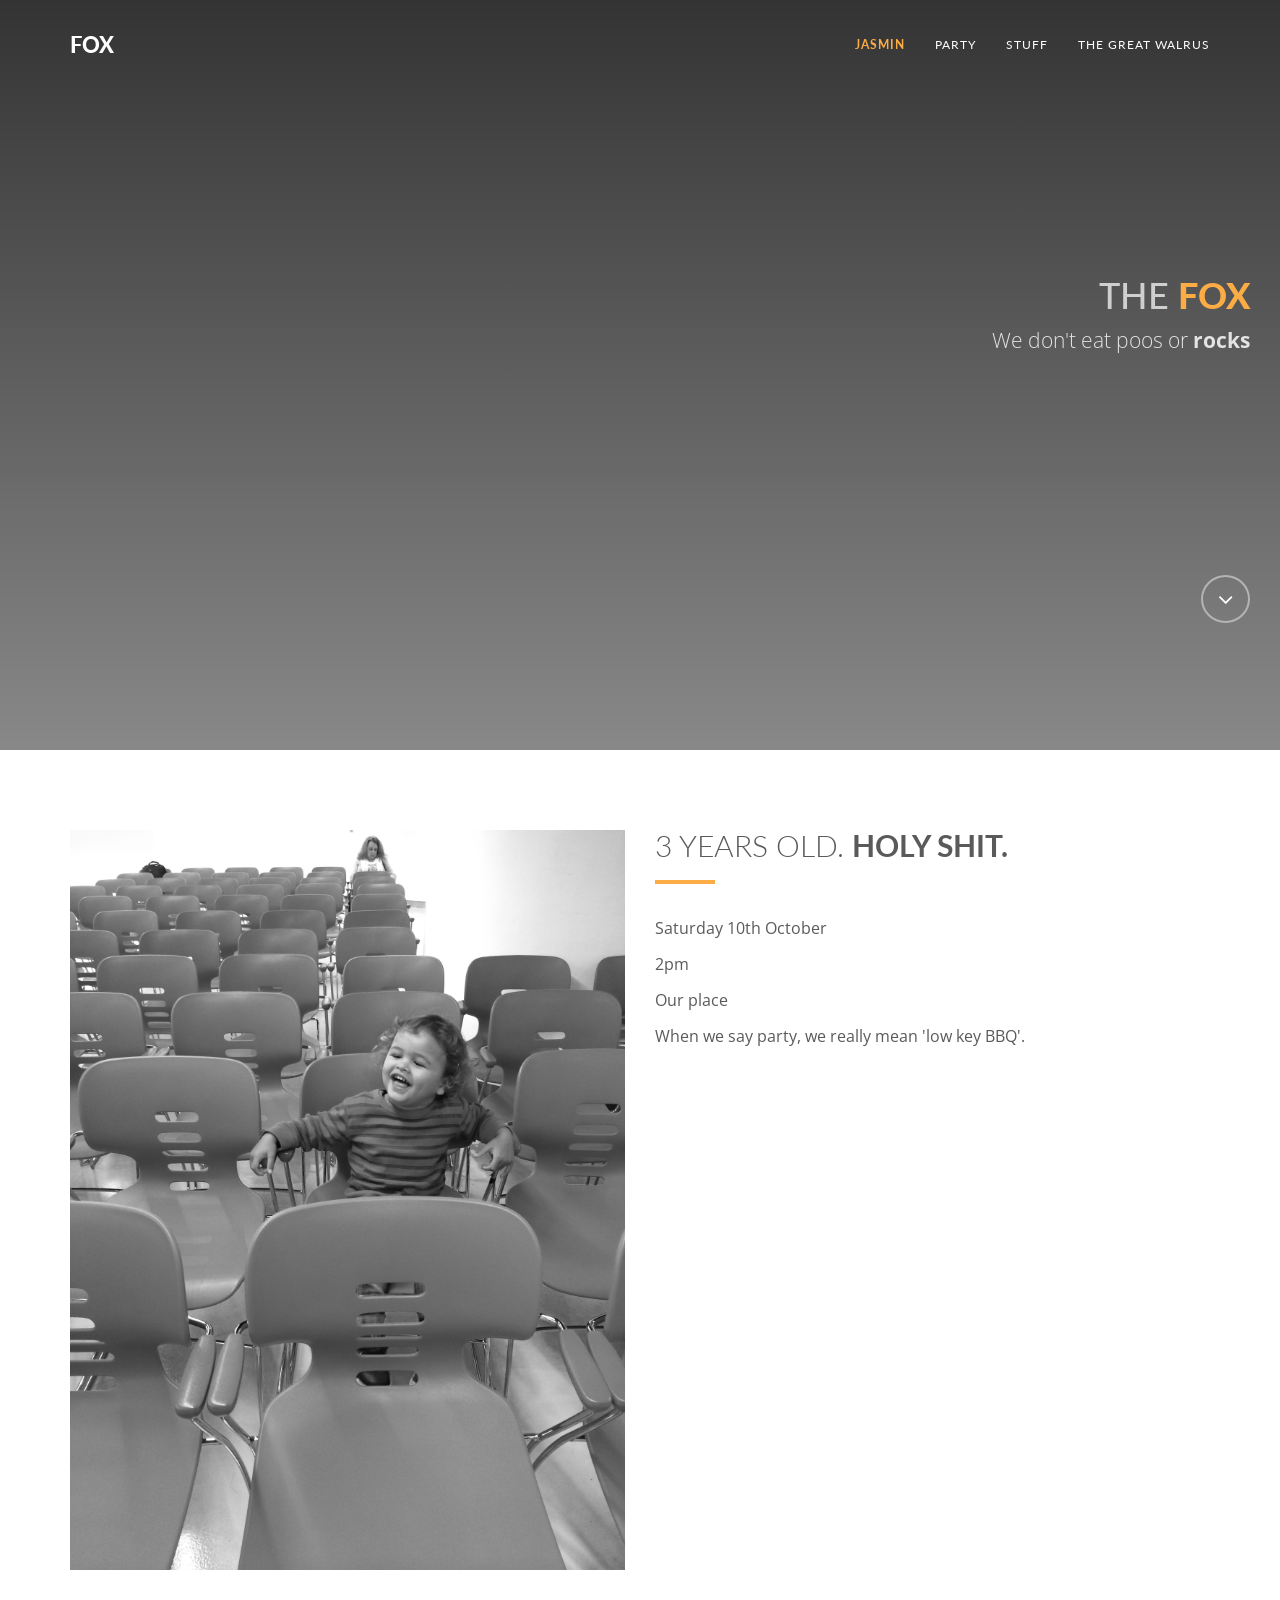
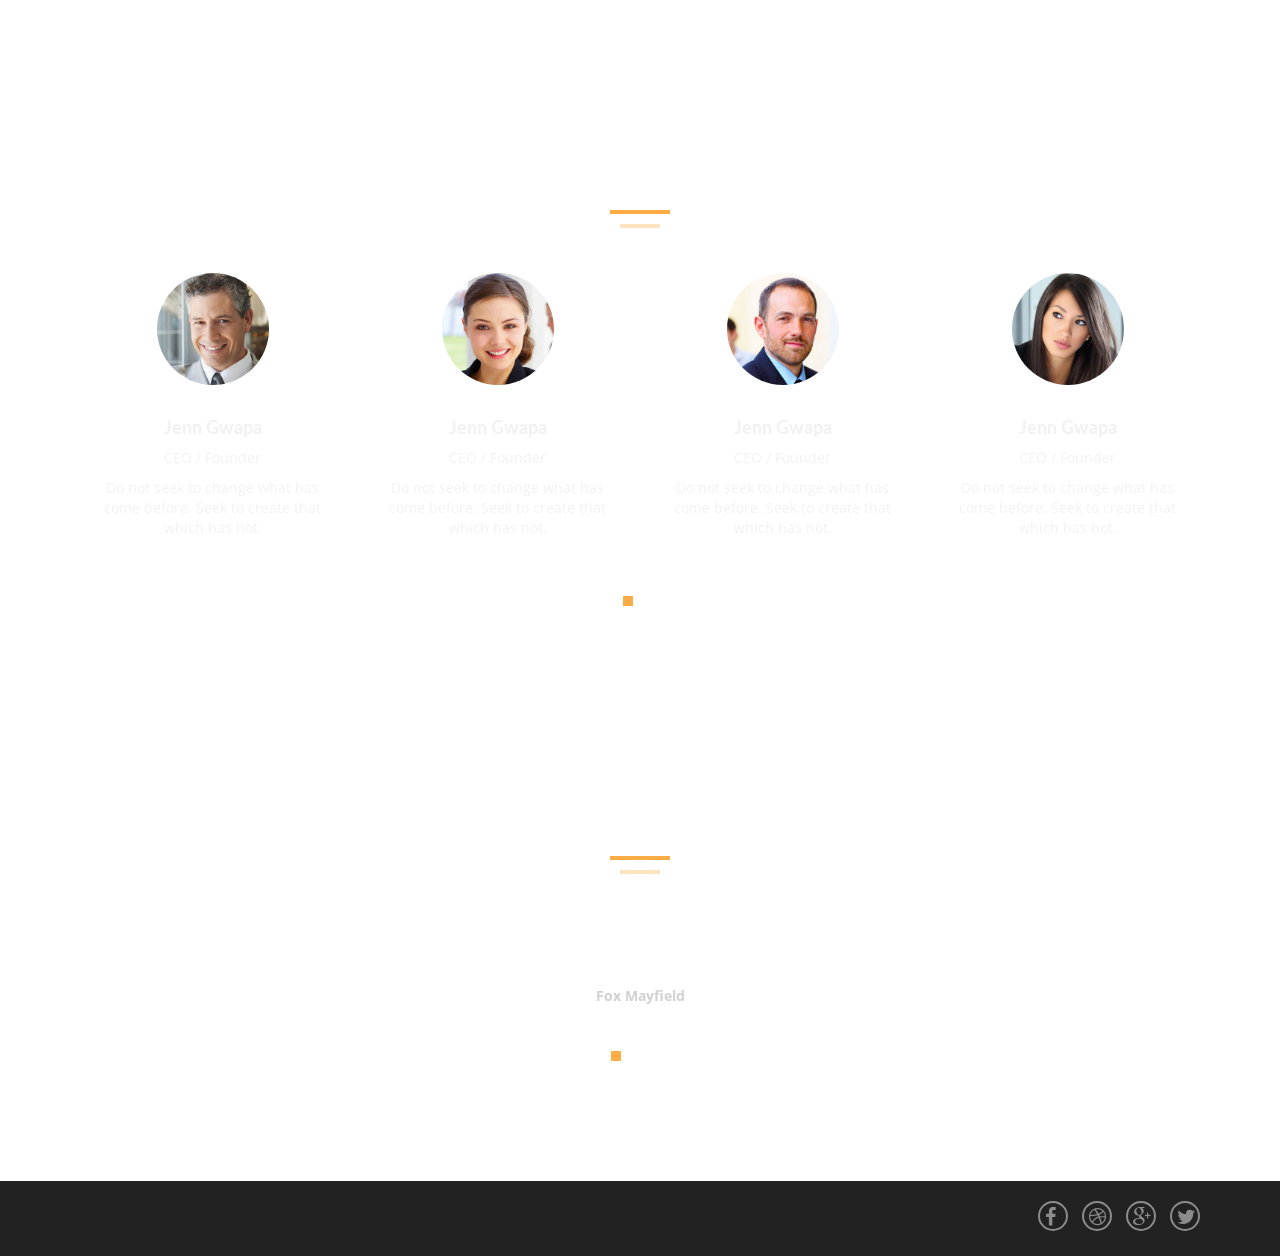
==== index.html @ a318af1a "tweak" ====
<!DOCTYPE html>
<html lang="en">
  <head>
    <!-- Basic Page Needs
    ================================================== -->
    <meta charset="utf-8">
    <!--[if IE]><meta http-equiv="x-ua-compatible" content="IE=9" /><![endif]-->
    <meta name="viewport" content="width=device-width, initial-scale=1">
    <title>Jasmin Mayfield</title>
    <meta name="description" content="Spirit8 is a Digital agency one page template built based on bootstrap framework. This template is design by Robert Berki and coded by Jenn Pereira. It is simple, mobile responsive, perfect for portfolio and agency websites. Get this for free exclusively at ThemeForces.com">
    <meta name="keywords" content="bootstrap theme, portfolio template, digital agency, onepage, mobile responsive, spirit8, free website, free theme, themeforces themes, themeforces wordpress themes, themeforces bootstrap theme">
    <meta name="author" content="ThemeForces.com">

    <!-- Favicons
    ================================================== -->
    <link rel="shortcut icon" href="img/favicon.ico" type="image/x-icon">
    <link rel="apple-touch-icon" href="img/apple-touch-icon.png">
    <link rel="apple-touch-icon" sizes="72x72" href="img/apple-touch-icon-72x72.png">
    <link rel="apple-touch-icon" sizes="114x114" href="img/apple-touch-icon-114x114.png">

    <!-- Bootstrap -->
    <link rel="stylesheet" type="text/css"  href="css/bootstrap.css">
    <link rel="stylesheet" type="text/css" href="fonts/font-awesome/css/font-awesome.css">

    <!-- Slider
    ================================================== -->
    <link href="css/owl.carousel.css" rel="stylesheet" media="screen">
    <link href="css/owl.theme.css" rel="stylesheet" media="screen">

    <!-- Stylesheet
    ================================================== -->
    <link rel="stylesheet" type="text/css"  href="css/style.css">
    <link rel="stylesheet" type="text/css" href="css/responsive.css">

    <link href='http://fonts.googleapis.com/css?family=Lato:100,300,400,700,900,100italic,300italic,400italic,700italic,900italic' rel='stylesheet' type='text/css'>
    <link href='http://fonts.googleapis.com/css?family=Open+Sans:300italic,400italic,600italic,700italic,800italic,700,300,600,800,400' rel='stylesheet' type='text/css'>

    <script type="text/javascript" src="js/modernizr.custom.js"></script>

    <!-- HTML5 shim and Respond.js for IE8 support of HTML5 elements and media queries -->
    <!-- WARNING: Respond.js doesn't work if you view the page via file:// -->
    <!--[if lt IE 9]>
      <script src="https://oss.maxcdn.com/html5shiv/3.7.2/html5shiv.min.js"></script>
      <script src="https://oss.maxcdn.com/respond/1.4.2/respond.min.js"></script>
    <![endif]-->
  </head>
  <body>
    <!-- Navigation
    ==========================================-->
    <nav id="tf-menu" class="navbar navbar-default navbar-fixed-top">
      <div class="container">
        <!-- Brand and toggle get grouped for better mobile display -->
        <div class="navbar-header">
          <button type="button" class="navbar-toggle collapsed" data-toggle="collapse" data-target="#bs-example-navbar-collapse-1">
            <span class="sr-only">Toggle navigation</span>
            <span class="icon-bar"></span>
            <span class="icon-bar"></span>
            <span class="icon-bar"></span>
          </button>
          <a class="navbar-brand" href="index.html">Fox</a>
        </div>

        <!-- Collect the nav links, forms, and other content for toggling -->
        <div class="collapse navbar-collapse" id="bs-example-navbar-collapse-1">
          <ul class="nav navbar-nav navbar-right">
            <li><a href="#tf-home" class="page-scroll">Jasmin</a></li>
            <li><a href="#tf-about" class="page-scroll">Party</a></li>
            <li><a href="#tf-team" class="page-scroll">Stuff</a></li>
            <li><a href="#tf-testimonials" class="page-scroll">The great walrus</a></li>
            <!-- <li><a href="#tf-contact" class="page-scroll">Contact</a></li> -->
          </ul>
        </div><!-- /.navbar-collapse -->
      </div><!-- /.container-fluid -->
    </nav>

    <!-- Fox Page
    ==========================================-->
    <div id="tf-home" class="text-right">
        <div class="overlay">
            <div class="content fox-right">
                <h1>The <strong><span class="color">Fox </span></strong></h1>
                <p class="lead">We don't eat poos or<strong> rocks</strong></p>
                <a href="#tf-about" class="fa fa-angle-down page-scroll"></a>
            </div>
        </div>
    </div>

    <!-- Party Page
    ==========================================-->
    <div id="tf-about">
        <div class="container">
            <div class="row">
                <div class="col-md-6">
                    <img src="img/foxuxhk.JPG" class="img-responsive">
                </div>
                <div class="col-md-6">
                    <div class="about-text">
                        <div class="section-title">
                            <!-- <h4> bbq!</h4> -->
                            <h2>3 years old. <strong>Holy shit.</strong></h2>
                            <hr>
                            <div class="clearfix"></div>
                        </div>
                        <!-- <p class="intro">I almost can't believe it myself, but Fox is about to turn 3. We're hosting a BBQ, rain or shine, and we'd love you to be there.</p> -->
                        <!-- <p class="intro">Fox loves <strong>honey</strong>. Honey on toast. Honey porridge. Best of all is honey on spoon. When not eating honey, he can be found asking for noodles and dumplings. When not hungry he will be asking to watch little bit Dragons on tv. He loves being outdoors too though, and given the chance he will play on a good fort all day long. He loves to go on nature walks with Bowie, and even better if there's some rocks to throw in the water. Speaking of water: puddles. Fox can ask nicely, but will usually try a good whinge beforehand, just in case. He can stamp his foot to make a worthwhile point. Watch out if you happen to be an inanimate object with ill intent; Fox will call you out. Cuddles are good, but <strong>squeeze cuddles</strong> are better. Painting is immense fun. Friends are important, but we can't have too many, and each new friend is a big decision worthy of several days contemplation. Fox likes to help out with the cooking and doing so will almost always result in more eating. <strong>Sleeping is for losers</strong>. Except in the car. When you're about to arrive somewhere super much fun. Flying is fun. Fox loves <strong>airplanes</strong>. </p> -->
                        <ul>
                          <li class="intro">Saturday 10th October</li>
                          <li class="intro">2pm</li>
                          <li class="intro">Our place</li>
                        </ul>
                        <p class="intro">When we say party, we really mean 'low key BBQ'.</p>
                    </div>
                </div>
            </div>
        </div>
    </div>

    <!-- Team Page
    ==========================================-->
    <div id="tf-team" class="text-center">
        <div class="overlay">
            <div class="container">
                <div class="section-title center">
                    <h2>Placeholder <strong>JFAB</strong></h2>
                    <div class="line">
                        <hr>
                    </div>
                </div>

                <div id="team" class="owl-carousel owl-theme row">
                    <div class="item">
                        <div class="thumbnail">
                            <img src="img/team/01.jpg" alt="..." class="img-circle team-img">
                            <div class="caption">
                                <h3>Jenn Gwapa</h3>
                                <p>CEO / Founder</p>
                                <p>Do not seek to change what has come before. Seek to create that which has not.</p>
                            </div>
                        </div>
                    </div>

                    <div class="item">
                        <div class="thumbnail">
                            <img src="img/team/02.jpg" alt="..." class="img-circle team-img">
                            <div class="caption">
                                <h3>Jenn Gwapa</h3>
                                <p>CEO / Founder</p>
                                <p>Do not seek to change what has come before. Seek to create that which has not.</p>
                            </div>
                        </div>
                    </div>

                    <div class="item">
                        <div class="thumbnail">
                            <img src="img/team/03.jpg" alt="..." class="img-circle team-img">
                            <div class="caption">
                                <h3>Jenn Gwapa</h3>
                                <p>CEO / Founder</p>
                                <p>Do not seek to change what has come before. Seek to create that which has not.</p>
                            </div>
                        </div>
                    </div>

                    <div class="item">
                        <div class="thumbnail">
                            <img src="img/team/04.jpg" alt="..." class="img-circle team-img">
                            <div class="caption">
                                <h3>Jenn Gwapa</h3>
                                <p>CEO / Founder</p>
                                <p>Do not seek to change what has come before. Seek to create that which has not.</p>
                            </div>
                        </div>
                    </div>

                    <div class="item">
                        <div class="thumbnail">
                            <img src="img/team/04.jpg" alt="..." class="img-circle team-img">
                            <div class="caption">
                                <h3>Jenn Gwapa</h3>
                                <p>CEO / Founder</p>
                                <p>Do not seek to change what has come before. Seek to create that which has not.</p>
                            </div>
                        </div>
                    </div>

                    <div class="item">
                        <div class="thumbnail">
                            <img src="img/team/01.jpg" alt="..." class="img-circle team-img">
                            <div class="caption">
                                <h3>Jenn Gwapa</h3>
                                <p>CEO / Founder</p>
                                <p>Do not seek to change what has come before. Seek to create that which has not.</p>
                            </div>
                        </div>
                    </div>

                    <div class="item">
                        <div class="thumbnail">
                            <img src="img/team/02.jpg" alt="..." class="img-circle team-img">
                            <div class="caption">
                                <h3>Jenn Gwapa</h3>
                                <p>CEO / Founder</p>
                                <p>Do not seek to change what has come before. Seek to create that which has not.</p>
                            </div>
                        </div>
                    </div>

                    <div class="item">
                        <div class="thumbnail">
                            <img src="img/team/03.jpg" alt="..." class="img-circle team-img">
                            <div class="caption">
                                <h3>Jenn Gwapa</h3>
                                <p>CEO / Founder</p>
                                <p>Do not seek to change what has come before. Seek to create that which has not.</p>
                            </div>
                        </div>
                    </div>
                </div>

            </div>
        </div>
    </div>


    <!-- Clients Section
    ==========================================-->
    <!-- <div id="tf-clients" class="text-center">
        <div class="overlay">
            <div class="container">

                <div class="section-title center">
                    <h2>Some of <strong>our Clients</strong></h2>
                    <div class="line">
                        <hr>
                    </div>
                </div>
                <div id="clients" class="owl-carousel owl-theme">
                    <div class="item">
                        <img src="img/client/01.png">
                    </div>
                    <div class="item">
                        <img src="img/client/02.png">
                    </div>
                    <div class="item">
                        <img src="img/client/03.png">
                    </div>
                    <div class="item">
                        <img src="img/client/04.png">
                    </div>
                    <div class="item">
                        <img src="img/client/05.png">
                    </div>
                    <div class="item">
                        <img src="img/client/06.png">
                    </div>
                    <div class="item">
                        <img src="img/client/07.png">
                    </div>
                </div>

            </div>
        </div>
    </div> -->


    <!-- Testimonials Section
    ==========================================-->
    <div id="tf-testimonials" class="text-center">
        <div class="overlay">
            <div class="container">
                <div class="section-title center">
                    <h2><strong>The Fox</strong> says</h2>
                    <div class="line">
                        <hr>
                    </div>
                </div>
                <div class="row">
                    <div class="col-md-8 col-md-offset-2">
                        <div id="testimonial" class="owl-carousel owl-theme">
                            <div class="item">
                                <h5>I'd like an avocado-chicken-nugget-ambulance birthday cake</h5>
                                <p><strong>Fox Mayfield</strong></p>
                            </div>

                            <div class="item">
                              <h5>It's not Bowie's birthday, it's Foxy Mayfield's birthday</h5>
                                <p><strong>Fox Mayfield</strong></p>
                            </div>

                            <div class="item">
                              <h5>Yeah I did so.</h5>
                                <p><strong>Fox Mayfield</strong></p>
                            </div>
                        </div>
                    </div>
                </div>
            </div>
        </div>
    </div>

    <!-- Contact Section
    ==========================================-->
    <!-- <div id="tf-contact" class="text-center">
        <div class="container">

            <div class="row">
                <div class="col-md-8 col-md-offset-2">

                    <div class="section-title center">
                        <h2>Feel free to <strong>contact us</strong></h2>
                        <div class="line">
                            <hr>
                        </div>
                        <div class="clearfix"></div>
                        <small><em>Lorem Ipsum comes from sections 1.10.32 and 1.10.33 of "de Finibus Bonorum et Malorum" (The Extremes of Good and Evil) by Cicero, written in 45 BC. This book is a treatise on the theory of ethics, very popular during the Renaissance. The first line of Lorem Ipsum, "Lorem ipsum dolor sit amet..", comes from a line in section 1.10.32.</em></small>
                    </div>

                    <form>
                        <div class="row">
                            <div class="col-md-6">
                                <div class="form-group">
                                    <label for="exampleInputEmail1">Email address</label>
                                    <input type="email" class="form-control" id="exampleInputEmail1" placeholder="Enter email">
                                </div>
                            </div>
                            <div class="col-md-6">
                                <div class="form-group">
                                    <label for="exampleInputPassword1">Password</label>
                                    <input type="password" class="form-control" id="exampleInputPassword1" placeholder="Password">
                                </div>
                            </div>
                        </div>
                        <div class="form-group">
                            <label for="exampleInputEmail1">Message</label>
                            <textarea class="form-control" rows="3"></textarea>
                        </div>

                        <button type="submit" class="btn tf-btn btn-default">Submit</button>
                    </form>

                </div>
            </div>

        </div>
    </div> -->

    <nav id="footer">
        <div class="container">
            <div class="pull-left fnav">
                <!-- <p>ALL RIGHTS RESERVED. COPYRIGHT © 2014. Designed by <a href="https://dribbble.com/shots/1817781--FREEBIE-Spirit8-Digital-agency-one-page-template">Robert Berki</a> and Coded by <a href="https://dribbble.com/jennpereira">Jenn Pereira</a></p> -->
            </div>
            <div class="pull-right fnav">
                <ul class="footer-social">
                    <li><a href="#"><i class="fa fa-facebook"></i></a></li>
                    <li><a href="#"><i class="fa fa-dribbble"></i></a></li>
                    <li><a href="#"><i class="fa fa-google-plus"></i></a></li>
                    <li><a href="#"><i class="fa fa-twitter"></i></a></li>
                </ul>
            </div>
        </div>
    </nav>


    <!-- jQuery (necessary for Bootstrap's JavaScript plugins) -->
    <script src="https://ajax.googleapis.com/ajax/libs/jquery/1.11.1/jquery.min.js"></script>
    <script type="text/javascript" src="js/jquery.1.11.1.js"></script>
    <!-- Include all compiled plugins (below), or include individual files as needed -->
    <script type="text/javascript" src="js/bootstrap.js"></script>
    <script type="text/javascript" src="js/SmoothScroll.js"></script>
    <script type="text/javascript" src="js/jquery.isotope.js"></script>

    <script src="js/owl.carousel.js"></script>

    <!-- Javascripts
    ================================================== -->
    <script type="text/javascript" src="js/main.js"></script>

  </body>
</html>
---- css/style.css ----
@import url(http://fonts.googleapis.com/css?family=Lato:100,300,400,700,900,100italic,300italic,400italic,700italic,900italic);
@import url(http://fonts.googleapis.com/css?family=Open+Sans:300italic,400italic,600italic,700italic,800italic,700,300,600,800,400);

body, html{
	font-family: 'Lato', sans-serif;
	text-rendering: optimizeLegibility !important;
	-webkit-font-smoothing: antialiased !important;
	color: #5a5a5a;
}

h1{
	text-transform: uppercase;
}
h1 strong{
	font-weight: 900;
}
h2{
	text-transform: uppercase;
	line-height: 20px;
	margin:  0;
}
h3{
font-size: 18px;
font-weight: 900;
}
h4{
	text-transform: uppercase;
}
h5{
	text-transform: uppercase;
	font-weight: 700;
	line-height: 20px;
}
p{
	font-family: 'Open Sans', sans-serif;
}
p.intro,
li.intro{
	font-size: 16px;
	margin: 12px 0 0;
	line-height: 24px;
	font-family: 'Open Sans', sans-serif;
	list-style: none;
}
a{ color: #FCAC45;}
a:hover,
a:focus{
	text-decoration: none;
	color: #FCAC45;
}

.section-title hr{
	border-color: #fcac45;
	border-width: 4px;
	width: 60px;
	float: left;
	clear: both;
}
.clearfix:after {
     visibility: hidden;
     display: block;
     font-size: 0;
     content: " ";
     clear: both;
     height: 0;
     }
.clearfix { display: inline-block; }
* html .clearfix { height: 1%; }
.clearfix { display: block; }
ul, ol{
	padding: 0;
	webkit-padding: 0;
	moz-padding: 0;
}
/* Navigation */
#tf-menu {
	padding: 20px;
	transition: all 0.8s;
}
#tf-menu.navbar-default {
	background-color: rgba(248, 248, 248, 0);
	border-color: rgba(231, 231, 231, 0);
}
#tf-menu a.navbar-brand {
text-transform: uppercase;
font-size: 22px;
color: #fff;
font-weight: 900;
}

#tf-menu.navbar-default .navbar-nav > li > a {
	text-transform: uppercase;
	color: #FFF;
	font-size: 12px;
	letter-spacing: 1px;
}
.on {
	background-color: #222222 !important;
	padding: 0 !important;
}
.navbar-default .navbar-nav > .active > a,
.navbar-default .navbar-nav > .active > a:hover,
.navbar-default .navbar-nav > .active > a:focus {
	color: #FCAC45 !important;
	background-color: transparent;
	font-weight: 700;
}

.navbar-toggle {
	border-radius: 0;
	}
.navbar-default .navbar-toggle:hover,
.navbar-default .navbar-toggle:focus {
	background-color: #FCAC45;
	border-color: #FCAC45;
	}
.navbar-default .navbar-toggle:hover>.icon-bar {
	background-color: #FFF;
	}
/* Home Style */
#tf-home{
	background: url(../img/foxgreatwall.jpg);
	background-size: cover;
	background-position: center;
	background-attachment: fixed;
	background-repeat: no-repeat;
	color: #cfcfcf;
}

#tf-home .overlay{
	background: -moz-linear-gradient(top,  rgba(0,0,0,0.8) 0%, rgba(0,0,0,0.73) 17%, rgba(0,0,0,0.66) 35%, rgba(0,0,0,0.55) 62%, rgba(0,0,0,0.4) 100%); /* FF3.6+ */
	background: -webkit-gradient(linear, left top, left bottom, color-stop(0%,rgba(0,0,0,0.8)), color-stop(17%,rgba(0,0,0,0.73)), color-stop(35%,rgba(0,0,0,0.66)), color-stop(62%,rgba(0,0,0,0.55)), color-stop(100%,rgba(0,0,0,0.4))); /* Chrome,Safari4+ */
	background: -webkit-linear-gradient(top,  rgba(0,0,0,0.8) 0%,rgba(0,0,0,0.73) 17%,rgba(0,0,0,0.66) 35%,rgba(0,0,0,0.55) 62%,rgba(0,0,0,0.4) 100%); /* Chrome10+,Safari5.1+ */
	background: -o-linear-gradient(top,  rgba(0,0,0,0.8) 0%,rgba(0,0,0,0.73) 17%,rgba(0,0,0,0.66) 35%,rgba(0,0,0,0.55) 62%,rgba(0,0,0,0.4) 100%); /* Opera 11.10+ */
	background: -ms-linear-gradient(top,  rgba(0,0,0,0.8) 0%,rgba(0,0,0,0.73) 17%,rgba(0,0,0,0.66) 35%,rgba(0,0,0,0.55) 62%,rgba(0,0,0,0.4) 100%); /* IE10+ */
	background: linear-gradient(to bottom,  rgba(0,0,0,0.8) 0%,rgba(0,0,0,0.73) 17%,rgba(0,0,0,0.66) 35%,rgba(0,0,0,0.55) 62%,rgba(0,0,0,0.4) 100%); /* W3C */
	filter: progid:DXImageTransform.Microsoft.gradient( startColorstr='#cc000000', endColorstr='#66000000',GradientType=0 ); /* IE6-9 */
	height: 750px;
	background-attachment: fixed;
}
#tf-home p.lead{
	color: #e3e3e3;
}

.content{
	position: relative;
	padding: 20% 0 0;
}

.fox-right {
	padding: 20% 30px !important;
}

.color{
	color: #fcac45;
}

a.fa.fa-angle-down {
	padding: 10px 15px;
	color: #fff;
	border: 2px solid #b4b4b4;
	border-radius: 50%;
	font-size: 24px;
	margin-top: 200px;
	transition: all 0.5s;
}
a.fa.fa-angle-down:hover{
	background: #fcac45;
	color: #ffffff;
	border: 2px solid #fcac45;
}
/* About Section */
#tf-about{
	padding: 80px 0;
}
ul.about-list{ margin: 30px 0 0 ;}
ul.about-list li{
	display: block;
	font-size: 16px;
	line-height: 30px;
	font-family: 'Open Sans', sans-serif;
}
ul.about-list li span{
	margin-right: 10px;
}

/* Team Section */
#tf-team{
	background: url(../img/03.jpg);
	background-size: cover;
	background-position: center;
	background-attachment: fixed;
	background-repeat: no-repeat;
	color: #ffffff;
}
#tf-team .overlay{
	background: -moz-linear-gradient(top,  rgba(0,0,0,0.8) 0%, rgba(0,0,0,0.73) 17%, rgba(0,0,0,0.66) 35%, rgba(0,0,0,0.55) 62%, rgba(0,0,0,0.4) 100%); /* FF3.6+ */
	background: -webkit-gradient(linear, left top, left bottom, color-stop(0%,rgba(0,0,0,0.8)), color-stop(17%,rgba(0,0,0,0.73)), color-stop(35%,rgba(0,0,0,0.66)), color-stop(62%,rgba(0,0,0,0.55)), color-stop(100%,rgba(0,0,0,0.4))); /* Chrome,Safari4+ */
	background: -webkit-linear-gradient(top,  rgba(0,0,0,0.8) 0%,rgba(0,0,0,0.73) 17%,rgba(0,0,0,0.66) 35%,rgba(0,0,0,0.55) 62%,rgba(0,0,0,0.4) 100%); /* Chrome10+,Safari5.1+ */
	background: -o-linear-gradient(top,  rgba(0,0,0,0.8) 0%,rgba(0,0,0,0.73) 17%,rgba(0,0,0,0.66) 35%,rgba(0,0,0,0.55) 62%,rgba(0,0,0,0.4) 100%); /* Opera 11.10+ */
	background: -ms-linear-gradient(top,  rgba(0,0,0,0.8) 0%,rgba(0,0,0,0.73) 17%,rgba(0,0,0,0.66) 35%,rgba(0,0,0,0.55) 62%,rgba(0,0,0,0.4) 100%); /* IE10+ */
	background: linear-gradient(to bottom,  rgba(0,0,0,0.8) 0%,rgba(0,0,0,0.73) 17%,rgba(0,0,0,0.66) 35%,rgba(0,0,0,0.55) 62%,rgba(0,0,0,0.4) 100%); /* W3C */
	filter: progid:DXImageTransform.Microsoft.gradient( startColorstr='#cc000000', endColorstr='#66000000',GradientType=0 ); /* IE6-9 */
	height: auto;
	background-attachment: fixed;
	padding: 80px 0;
}
.section-title.center{
	padding: 30px 0;
}
.section-title h2,
.section-title.center h2{
	font-weight: 300;
	line-height: 30px;
}
.section-title.center .line{
	border-top: 4px solid #fcac45;
	height: 10px;
	width: 60px;
	text-align: center;
	margin: 0 auto;
	margin-top: 20px;
}

.section-title.center hr {
	border-top: 4px solid rgba(252, 172, 69, 0.34);
	width: 40px;
	text-align: center;
	margin-top: 10px;
	position: relative;
	left: 17%;
}
#team{ margin: 0 auto}
#team .item{
    padding: 0;
    margin: 15px;
    color: #FFF;
    text-align: center;
}

img.img-circle.team-img {
	width: 120px;
	height: 120px;
	border: 4px solid transparent;
	transition: all 0.5s;
}
#tf-team .item .thumbnail:hover>img.img-circle.team-img{
	border: 4px solid #FCAC45;
}
#tf-team .thumbnail {
	background: transparent;
	border: 0;
}

#tf-team .thumbnail .caption {
	padding: 9px;
	color: #F2F2F2;
}

.owl-theme .owl-controls .owl-page span {
	display: block;
	width: 10px;
	height: 10px;
	margin: 5px 7px;
	filter: Alpha(Opacity=1);
	opacity: 1;
	-webkit-border-radius: 0;
	-moz-border-radius: 20px;
	border-radius: 0;
	background: #FFFFFF;
	transition: all 0.5s;
}

.owl-theme .owl-controls .owl-page.active span,
.owl-theme .owl-controls.clickable .owl-page:hover span {
	filter: Alpha(Opacity=100);
	opacity: 1;
	background: #FCAC45;
}
.owl-theme .owl-controls .owl-page.active span{
	background: #FCAC45;
}

/* Services Section */
#tf-services{
	padding: 80px 0;
}

.space{
	margin-top: 40px;
}

#tf-services i.fa {
	font-size: 40px;
	border: 4px solid #FCAC45;
	width: 100px;
	height: 100px;
	padding: 27px 25px;
	margin-bottom: 10px;
	border-radius: 50%;
	transition: all 0.5s;
}

#tf-services i.fa.fa-mobile{
	font-size: 50px;
	padding: 20px 25px;
}

#tf-services .service:hover>i.fa{
	background: #FCAC45;
	color: #ffffff;
}

/* Clients Section */
#tf-clients{
	background: url(../img/04.jpg);
	background-size: cover;
	background-position: center;
	background-attachment: fixed;
	background-repeat: no-repeat;
	color: #ffffff;
}

#tf-clients .overlay{
	background: -moz-linear-gradient(top,  rgba(0,0,0,0.8) 0%, rgba(0,0,0,0.73) 17%, rgba(0,0,0,0.66) 35%, rgba(0,0,0,0.55) 62%, rgba(0,0,0,0.4) 100%); /* FF3.6+ */
	background: -webkit-gradient(linear, left top, left bottom, color-stop(0%,rgba(0,0,0,0.8)), color-stop(17%,rgba(0,0,0,0.73)), color-stop(35%,rgba(0,0,0,0.66)), color-stop(62%,rgba(0,0,0,0.55)), color-stop(100%,rgba(0,0,0,0.4))); /* Chrome,Safari4+ */
	background: -webkit-linear-gradient(top,  rgba(0,0,0,0.8) 0%,rgba(0,0,0,0.73) 17%,rgba(0,0,0,0.66) 35%,rgba(0,0,0,0.55) 62%,rgba(0,0,0,0.4) 100%); /* Chrome10+,Safari5.1+ */
	background: -o-linear-gradient(top,  rgba(0,0,0,0.8) 0%,rgba(0,0,0,0.73) 17%,rgba(0,0,0,0.66) 35%,rgba(0,0,0,0.55) 62%,rgba(0,0,0,0.4) 100%); /* Opera 11.10+ */
	background: -ms-linear-gradient(top,  rgba(0,0,0,0.8) 0%,rgba(0,0,0,0.73) 17%,rgba(0,0,0,0.66) 35%,rgba(0,0,0,0.55) 62%,rgba(0,0,0,0.4) 100%); /* IE10+ */
	background: linear-gradient(to bottom,  rgba(0,0,0,0.8) 0%,rgba(0,0,0,0.73) 17%,rgba(0,0,0,0.66) 35%,rgba(0,0,0,0.55) 62%,rgba(0,0,0,0.4) 100%); /* W3C */
	filter: progid:DXImageTransform.Microsoft.gradient( startColorstr='#cc000000', endColorstr='#66000000',GradientType=0 ); /* IE6-9 */
	padding: 80px 0;
	background-attachment: fixed;
}

#clients .item{
    padding: 0;
    margin: 35px;
    color: #FFF;
    text-align: center;
}
/* Gallery Section
==============================*/
#tf-works{
	padding: 80px 0;
}
.categories{
	padding: 10px 0;
}
ul.cat li{
	display: inline-block;
}
#tf-works li.pull-right {
	margin-top: 10px;
}
ol.type li{
	display: inline-block;
	margin-left: 20px;
}
ol.type li:after{
	content: ' | ';
	margin-left: 20px;
}
ol.type li:last-child:after { content: ''; }
ol.type li a{ color: #222222}
ol.type li a.active { font-weight: 700; }
.isotope-item { z-index: 2 }
.isotope-hidden.isotope-item { z-index: 1 }
.isotope,
.isotope .isotope-item {
    /* change duration value to whatever you like */
    -webkit-transition-duration: 0.8s;
    -moz-transition-duration: 0.8s;
    transition-duration: 0.8s;
}
.isotope-item {
    margin-right: -1px;
    -webkit-backface-visibility: hidden;
    backface-visibility: hidden;
}
.isotope {
    -webkit-backface-visibility: hidden;
    backface-visibility: hidden;
    -webkit-transition-property: height, width;
    -moz-transition-property: height, width;
    transition-property: height, width;
}
.isotope .isotope-item {
    -webkit-backface-visibility: hidden;
    backface-visibility: hidden;
    -webkit-transition-property: -webkit-transform, opacity;
    -moz-transition-property: -moz-transform, opacity;
    transition-property: transform, opacity;
}
.portfolio-item{
	margin-bottom: 30px;
}
.portfolio-item .hover-bg{
	height: 260px;
	overflow: hidden;
	position: relative;
}

.hover-bg .hover-text {
	position: absolute;
	text-align: center;
	margin: 0 auto;
	color: #ffffff;
	background: rgba(0, 0, 0, 0.66);
	padding: 25% 0;
	height: 100%;
	width: 100%;
	opacity: 0;
    transition: all 0.5s;
}
.hover-bg .hover-text>h4{
	opacity: 0;
	-webkit-transform: translateY(100%);
            transform: translateY(100%);
            transition: all 0.3s;
}
.hover-bg:hover .hover-text>h4{
	opacity: 1;
    -webkit-backface-visibility:hidden;
    -webkit-transform: translateY(0);
            transform: translateY(0);
}
.hover-bg .hover-text>i{
	opacity: 0;
	-webkit-transform: translateY(0);
            transform: translateY(0);
            transition: all 0.3s;
}
.hover-bg:hover .hover-text>i{
	opacity: 1;
    -webkit-backface-visibility:hidden;
   -webkit-transform: translateY(100%);
            transform: translateY(100%);
}
.hover-bg:hover .hover-text{
	opacity: 1;
}
#tf-works i.fa {
	height: 30px;
	width: 30px;
	border: 1px solid #FCAC45;
	font-size: 20px;
	padding: 5px;
	border-radius: 50%;
	color: #FCAC45;
}
/* Testimonials Section */
#tf-testimonials{
	background: url(../img/05.jpg);
	background-size: cover;
	background-position: center;
	background-attachment: fixed;
	background-repeat: no-repeat;
	color: #ffffff;
}

#tf-testimonials .overlay{
	background: -moz-linear-gradient(top,  rgba(0,0,0,0.8) 0%, rgba(0,0,0,0.73) 17%, rgba(0,0,0,0.66) 35%, rgba(0,0,0,0.55) 62%, rgba(0,0,0,0.4) 100%); /* FF3.6+ */
	background: -webkit-gradient(linear, left top, left bottom, color-stop(0%,rgba(0,0,0,0.8)), color-stop(17%,rgba(0,0,0,0.73)), color-stop(35%,rgba(0,0,0,0.66)), color-stop(62%,rgba(0,0,0,0.55)), color-stop(100%,rgba(0,0,0,0.4))); /* Chrome,Safari4+ */
	background: -webkit-linear-gradient(top,  rgba(0,0,0,0.8) 0%,rgba(0,0,0,0.73) 17%,rgba(0,0,0,0.66) 35%,rgba(0,0,0,0.55) 62%,rgba(0,0,0,0.4) 100%); /* Chrome10+,Safari5.1+ */
	background: -o-linear-gradient(top,  rgba(0,0,0,0.8) 0%,rgba(0,0,0,0.73) 17%,rgba(0,0,0,0.66) 35%,rgba(0,0,0,0.55) 62%,rgba(0,0,0,0.4) 100%); /* Opera 11.10+ */
	background: -ms-linear-gradient(top,  rgba(0,0,0,0.8) 0%,rgba(0,0,0,0.73) 17%,rgba(0,0,0,0.66) 35%,rgba(0,0,0,0.55) 62%,rgba(0,0,0,0.4) 100%); /* IE10+ */
	background: linear-gradient(to bottom,  rgba(0,0,0,0.8) 0%,rgba(0,0,0,0.73) 17%,rgba(0,0,0,0.66) 35%,rgba(0,0,0,0.55) 62%,rgba(0,0,0,0.4) 100%); /* W3C */
	filter: progid:DXImageTransform.Microsoft.gradient( startColorstr='#cc000000', endColorstr='#66000000',GradientType=0 ); /* IE6-9 */
	padding: 80px 0;
	background-attachment: fixed;
}
#testimonial {
	padding: 30px 0;
}
#testimonial .item{
    display: block;
    width: 100%;
    height: auto;
}

#testimonial .item p {
	font-weight: 400;
	margin: 30px 0;
	color: #d1d1d1;
}
/* Contact Section */
#tf-contact{
	padding: 80px 0;
}

label {
	float: left;
	font-size: 12px;
	font-weight: 400;
	font-family: 'Open Sans', sans-serif;
}
#tf-contact .form-control {
	display: block;
	width: 100%;
	padding: 6px 12px;
	font-size: 14px;
	line-height: 1.42857143;
	color: #555;
	background-color: #fff;
	background-image: none;
	border: 1px solid #ccc;
	border-radius: 2px;
	-webkit-box-shadow: none;
	box-shadow: none;
	-webkit-transition: none;
	-o-transition: none;
	transition: none;
}

#tf-contact .form-control:focus {
	border-color: inherit;
	outline: 0;
	-webkit-box-shadow: transparent;
	box-shadow: transparent;
}

button.btn.tf-btn.btn-default {
	float: right;
	background: #FCAC45;
	border: 0;
	border-radius: 0;
	padding: 10px 40px;
	color: #ffffff;
	text-transform: uppercase;
}

.btn:active, .btn.active {
	background-image: none;
	outline: 0;
	-webkit-box-shadow: none;
	box-shadow: none;
}

.btn:focus,
.btn:active:focus,
.btn.active:focus,
.btn.focus,
.btn:active.focus,
.btn.active.focus {
	outline: thin dotted;
	outline: none;
	outline-offset: none;
}
/* Footer */
nav#footer{
	background: #222222;
	color: #ffffff;
	padding: 20px 0 15px 0;
}
nav#footer .fnav{ vertical-align: middle;}
ul.footer-social li{
	display: inline-block;
	margin-right: 10px;
}
nav#footer p{
	font-size: 12px;
	margin-top: 10px;
}
#footer i.fa {
	height: 30px;
	width: 30px;
	border: 2px solid #8c8c8c;
	font-size: 20px;
	padding: 4px 5px;
	border-radius: 50%;
	color: #8c8c8c;
	transition: all 0.5s;
}
#footer i.fa:hover{
	background: #FCAC45;
	border-color: #FCAC45;
	color: #ffffff;
---- css/responsive.css ----
@media (max-width: 768px){
  .content {
	padding: 20% 30px;
	}
}

@media (max-width: 603px){
#tf-menu.navbar-default {
	background-color: rgba(0, 0, 0, 0.79);
	}
#tf-works li.pull-right, #tf-works li.pull-left {
    margin-top: 10px;
    float: none !important;
    text-align: center;
    display: block;
}
label{
    float: none !important
}
.pull-left.fnav,
.pull-right.fnav {
    float: none !important;
    text-align: center;
}

.hover-bg .hover-text {
    padding: 12% 10%;
}
}
@media (max-width: 360px){
.hover-bg .hover-text {
    padding: 22% 10%;
}
}
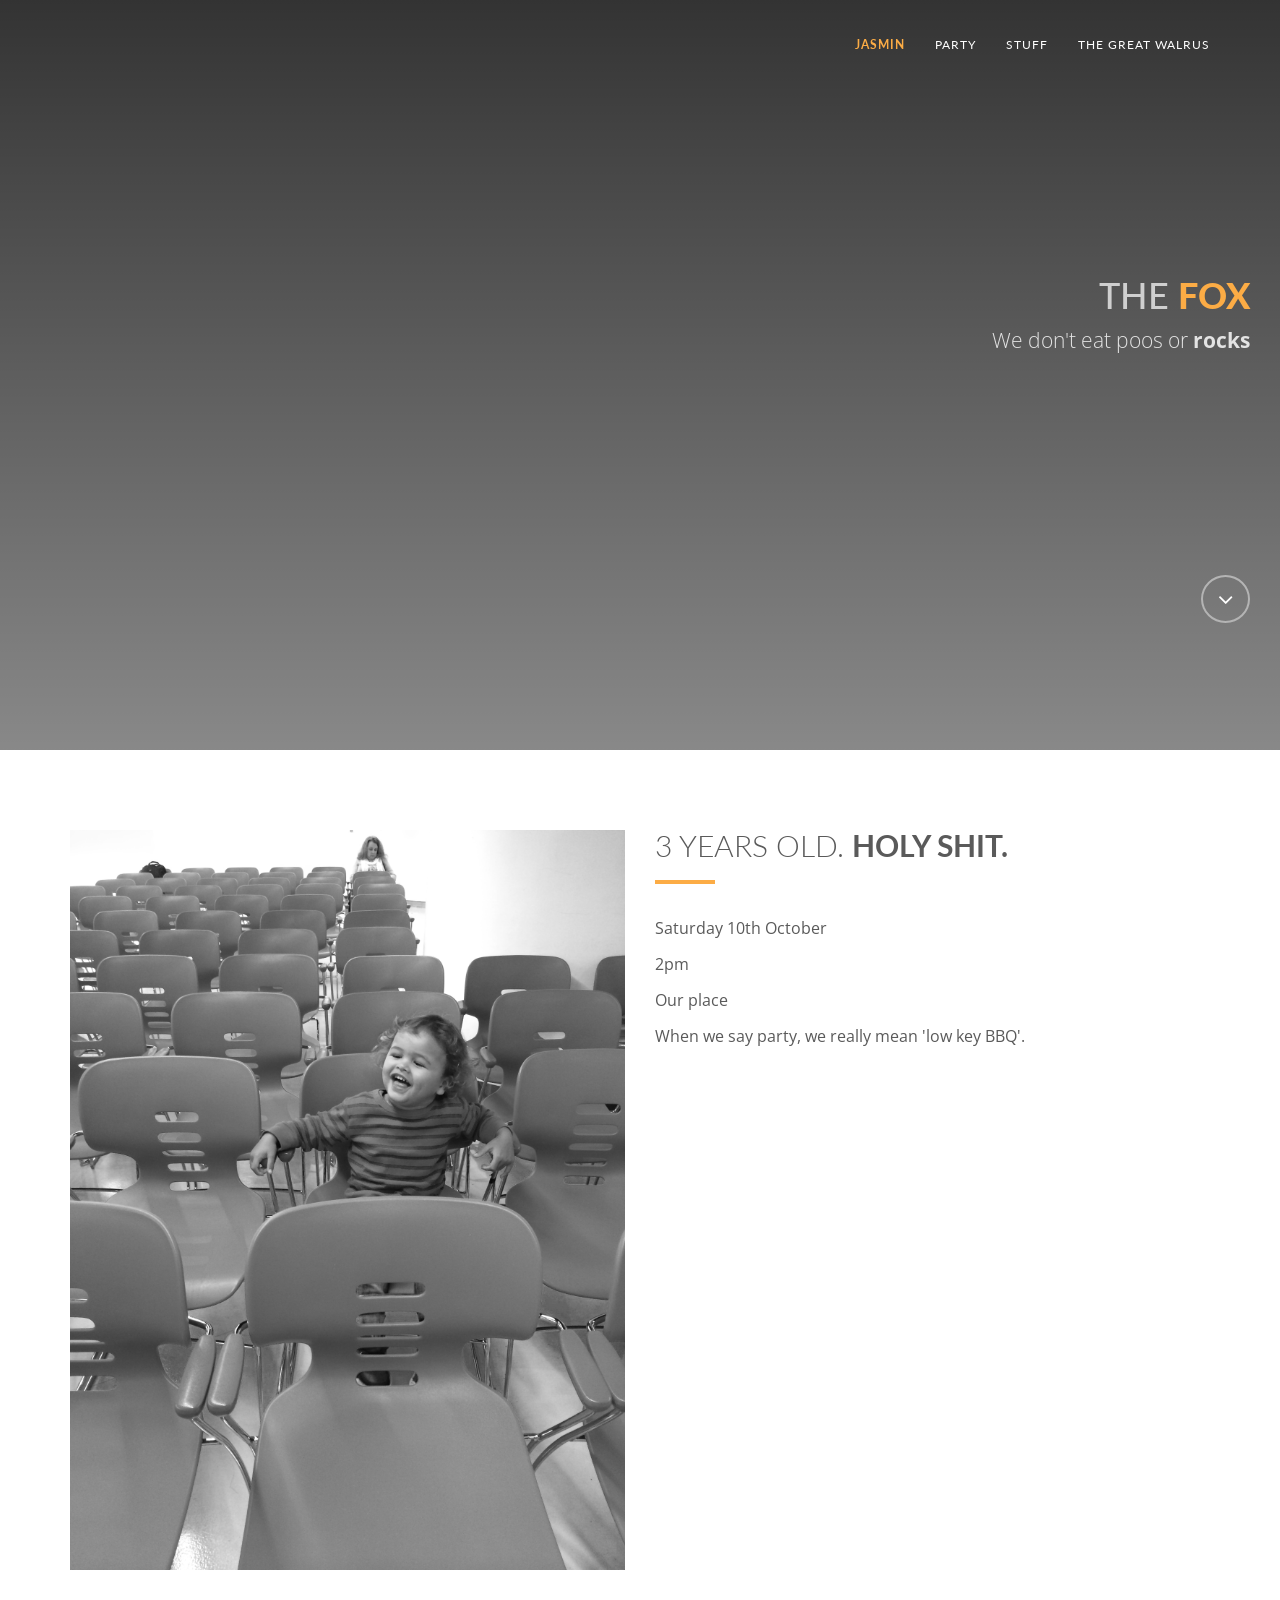
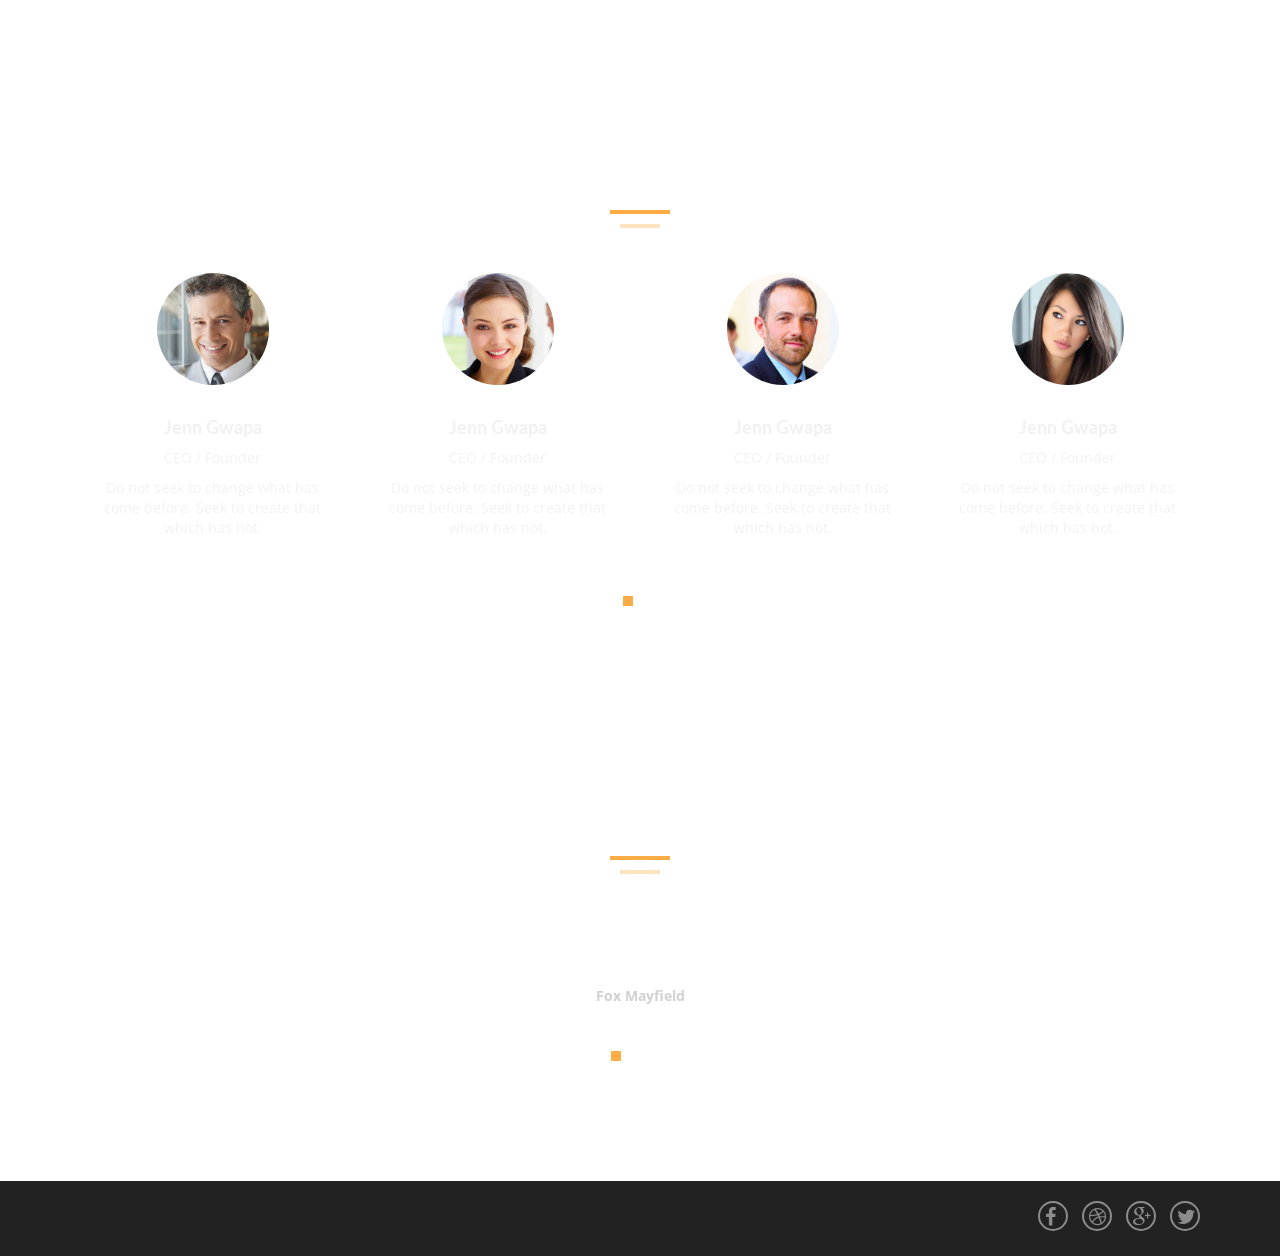
==== commit 7901ccf8: "tweak2" ====
--- a/index.html
+++ b/index.html
@@ -57,7 +57,7 @@
             <span class="icon-bar"></span>
             <span class="icon-bar"></span>
           </button>
-          <a class="navbar-brand" href="index.html">Fox</a>
+          <!-- <a class="navbar-brand" href="index.html">Fox</a> -->
         </div>
 
         <!-- Collect the nav links, forms, and other content for toggling -->
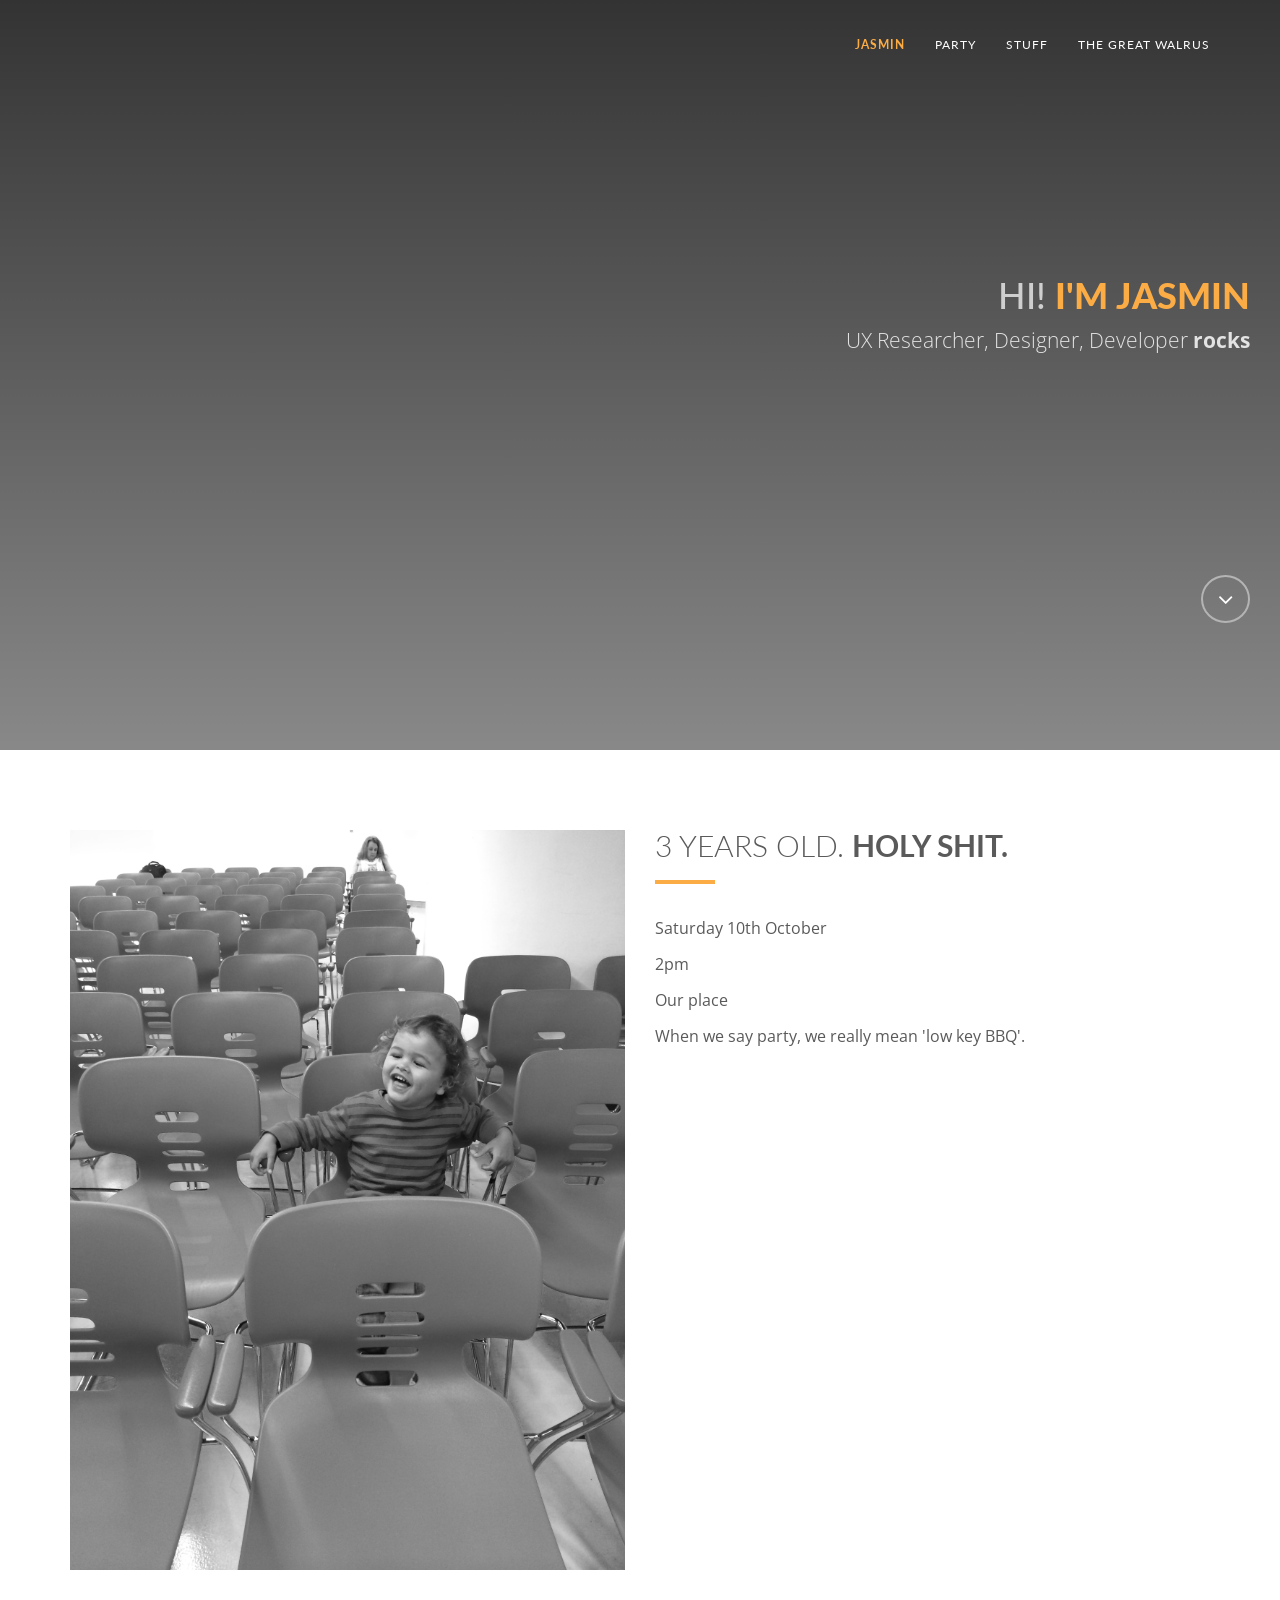
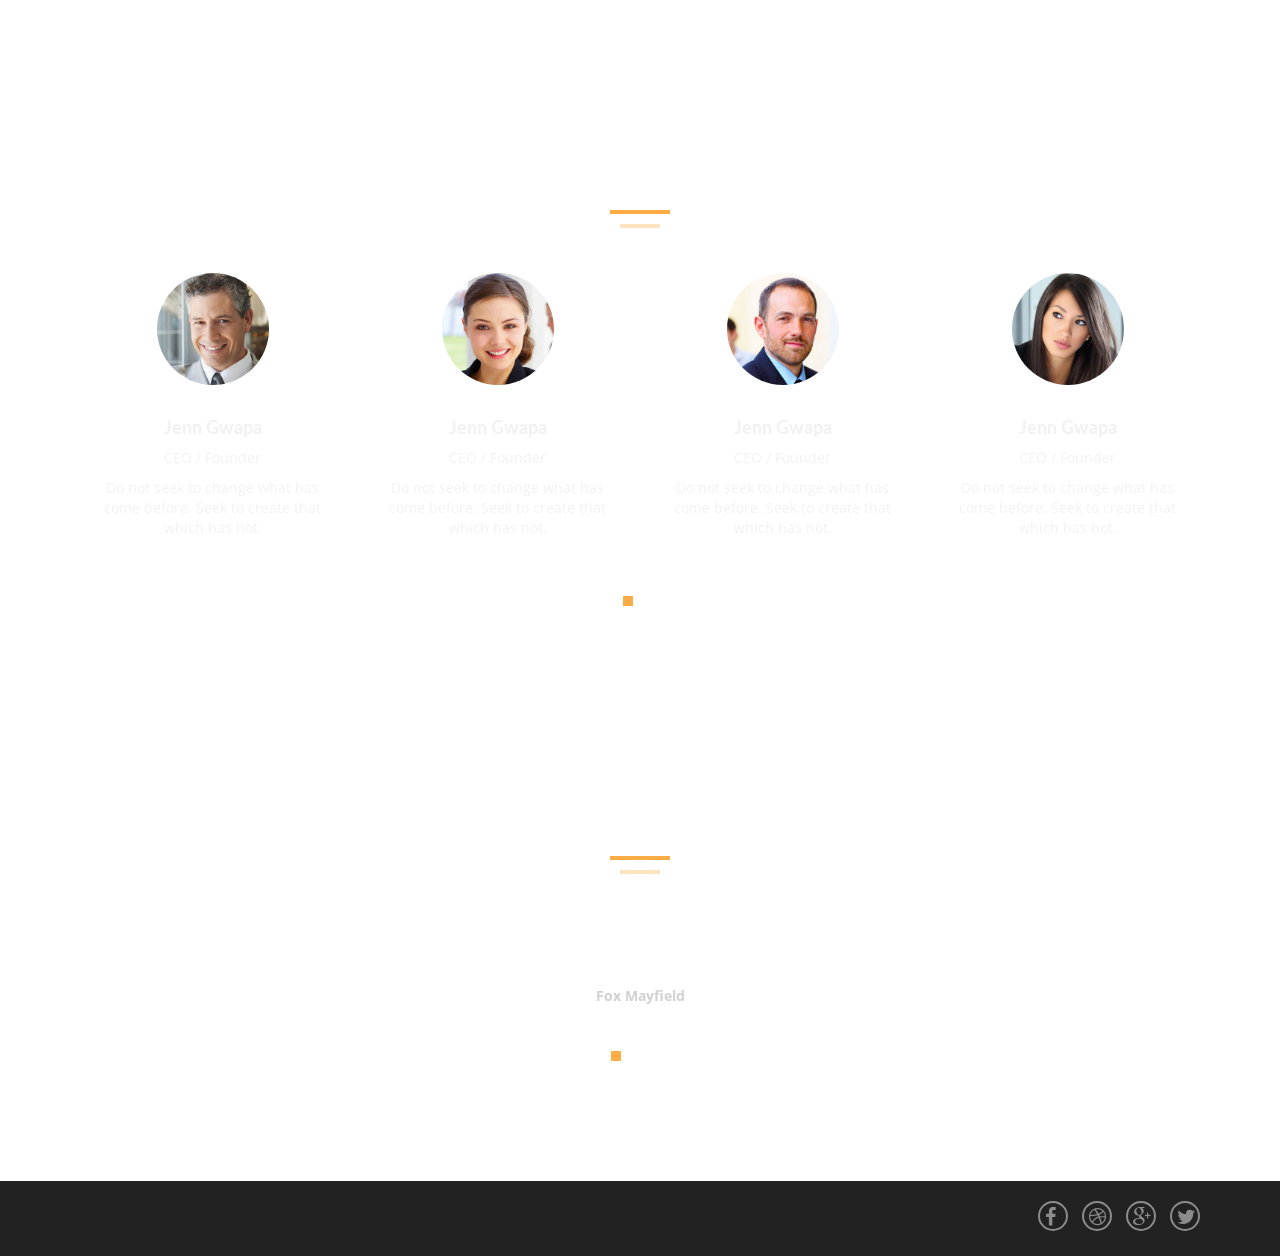
==== commit 37146db3: "change main text" ====
--- a/index.html
+++ b/index.html
@@ -78,8 +78,8 @@
     <div id="tf-home" class="text-right">
         <div class="overlay">
             <div class="content fox-right">
-                <h1>The <strong><span class="color">Fox </span></strong></h1>
-                <p class="lead">We don't eat poos or<strong> rocks</strong></p>
+                <h1>Hi! <strong><span class="color">I'm Jasmin </span></strong></h1>
+                <p class="lead">UX Researcher, Designer, Developer <strong> rocks</strong></p>
                 <a href="#tf-about" class="fa fa-angle-down page-scroll"></a>
             </div>
         </div>
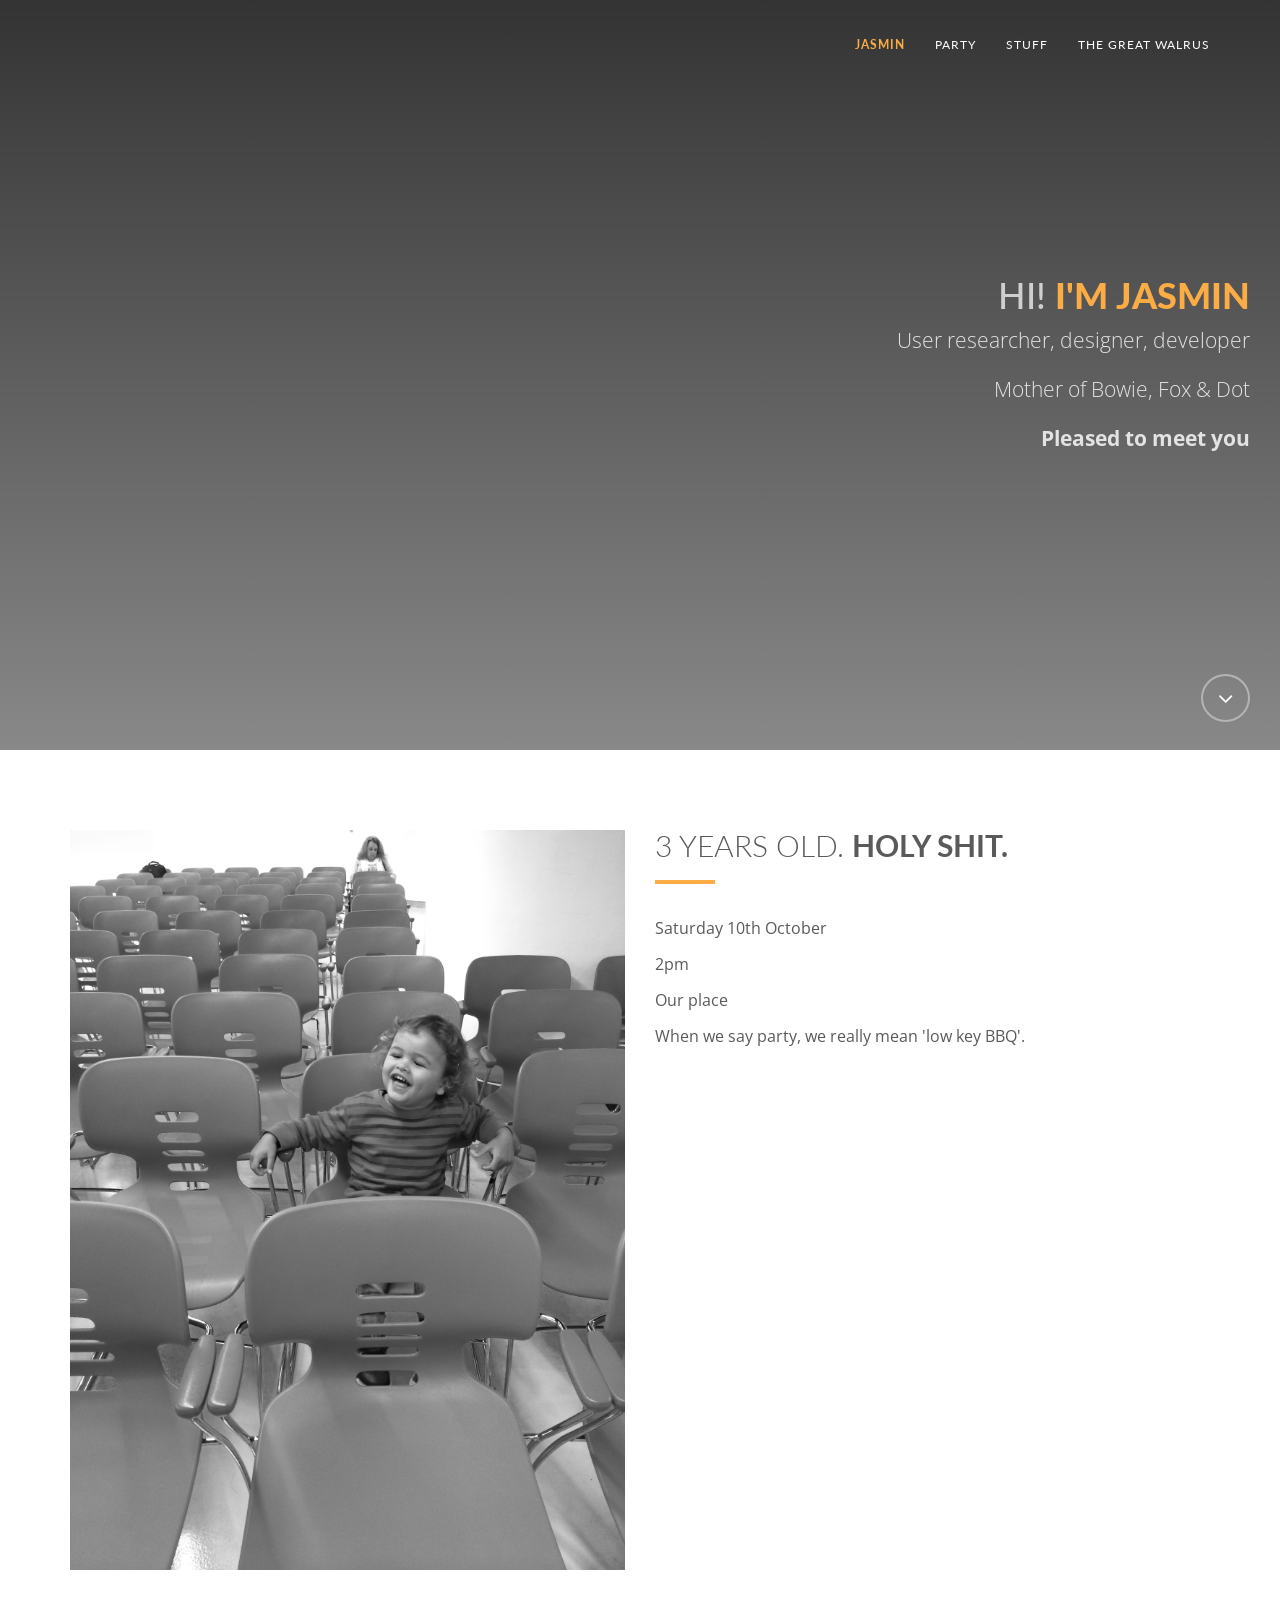
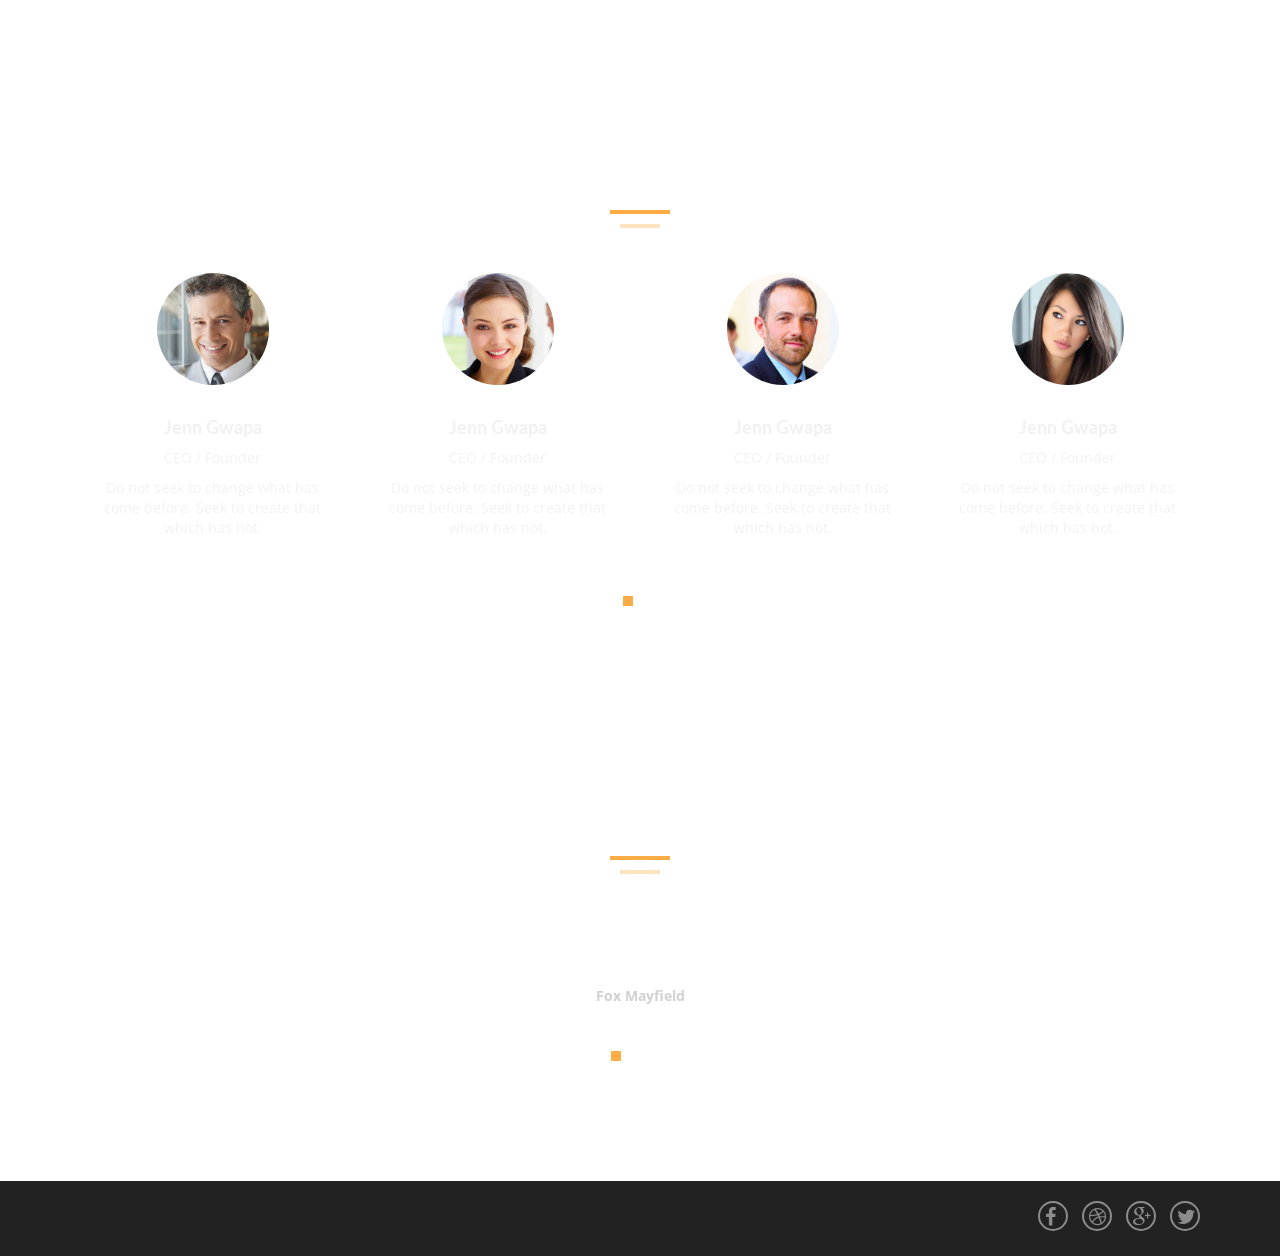
==== commit a3f45f8c: "adjust main body text" ====
--- a/index.html
+++ b/index.html
@@ -79,7 +79,9 @@
         <div class="overlay">
             <div class="content fox-right">
                 <h1>Hi! <strong><span class="color">I'm Jasmin </span></strong></h1>
-                <p class="lead">UX Researcher, Designer, Developer <strong> rocks</strong></p>
+                <p class="lead">User researcher, designer, developer</p>
+                <p class="lead">Mother of Bowie, Fox &amp Dot</p>
+                <p class="lead"><strong>Pleased to meet you</strong></p>
                 <a href="#tf-about" class="fa fa-angle-down page-scroll"></a>
             </div>
         </div>
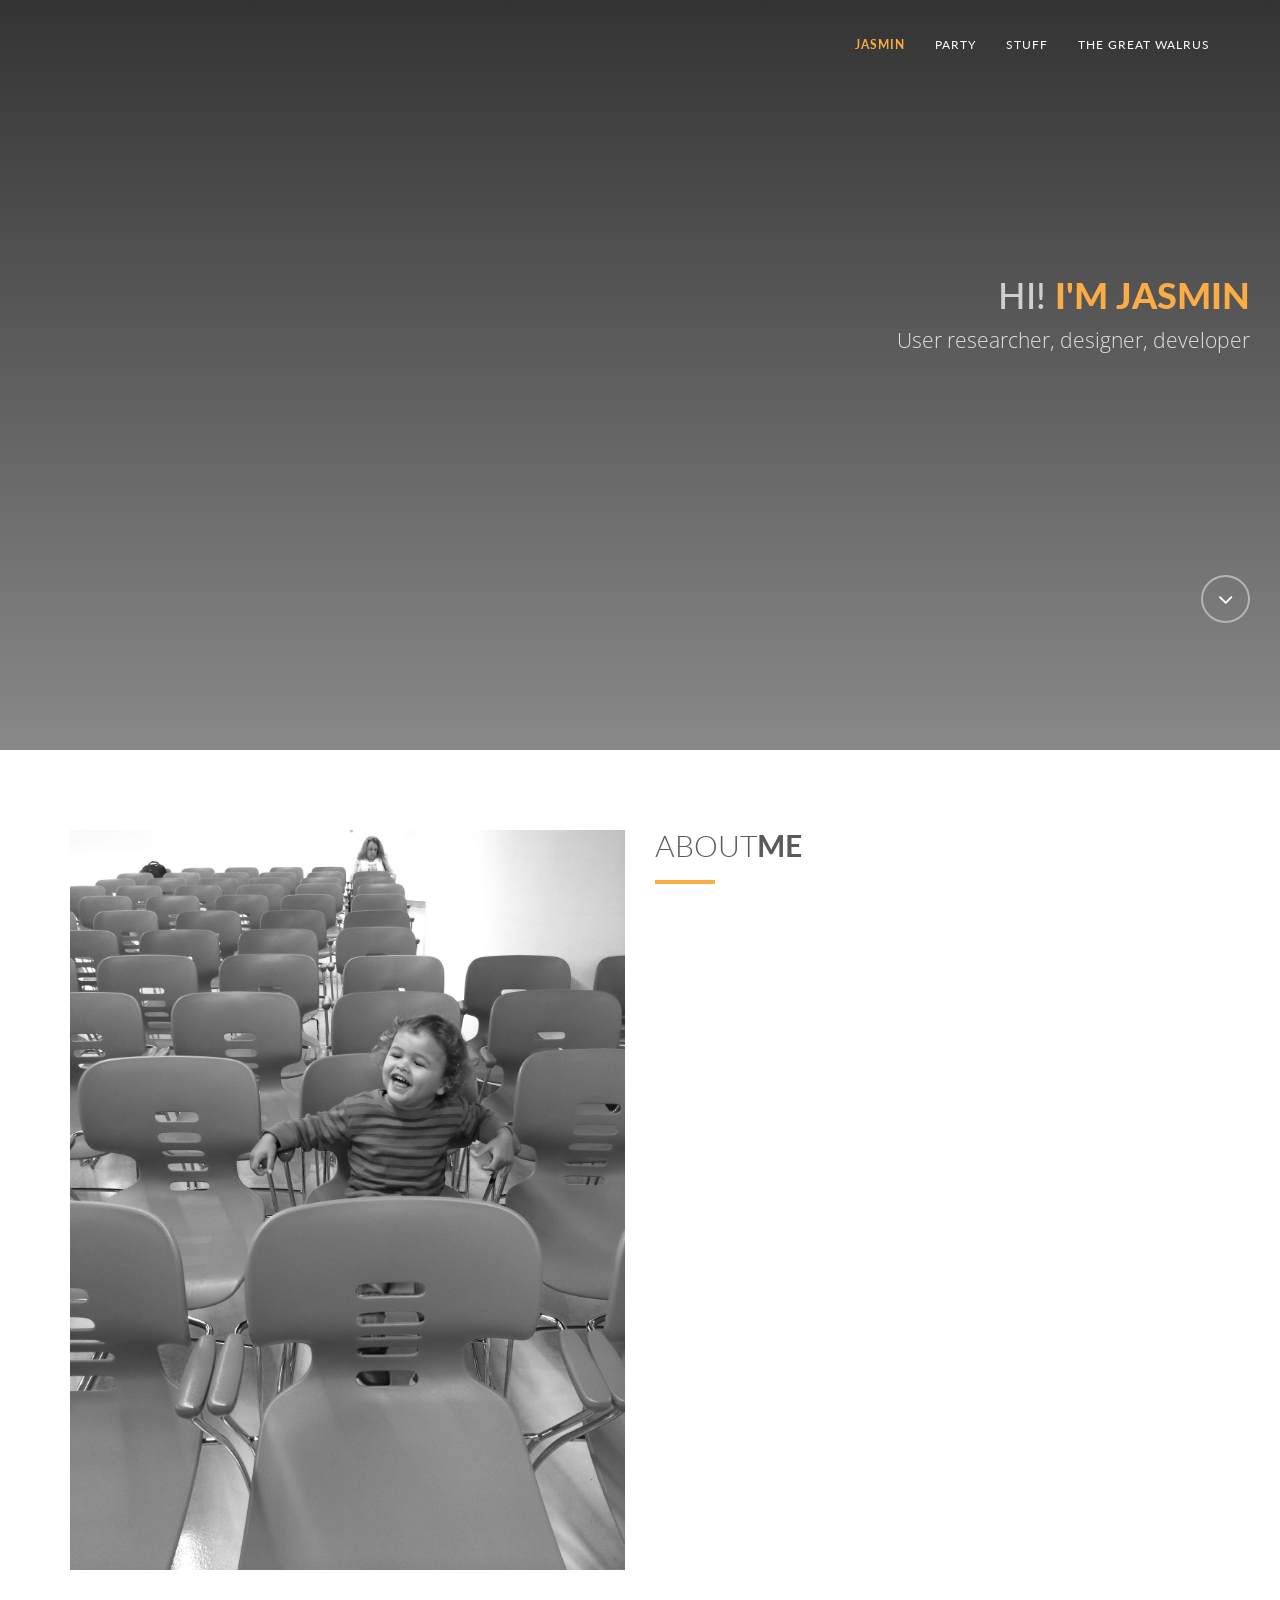
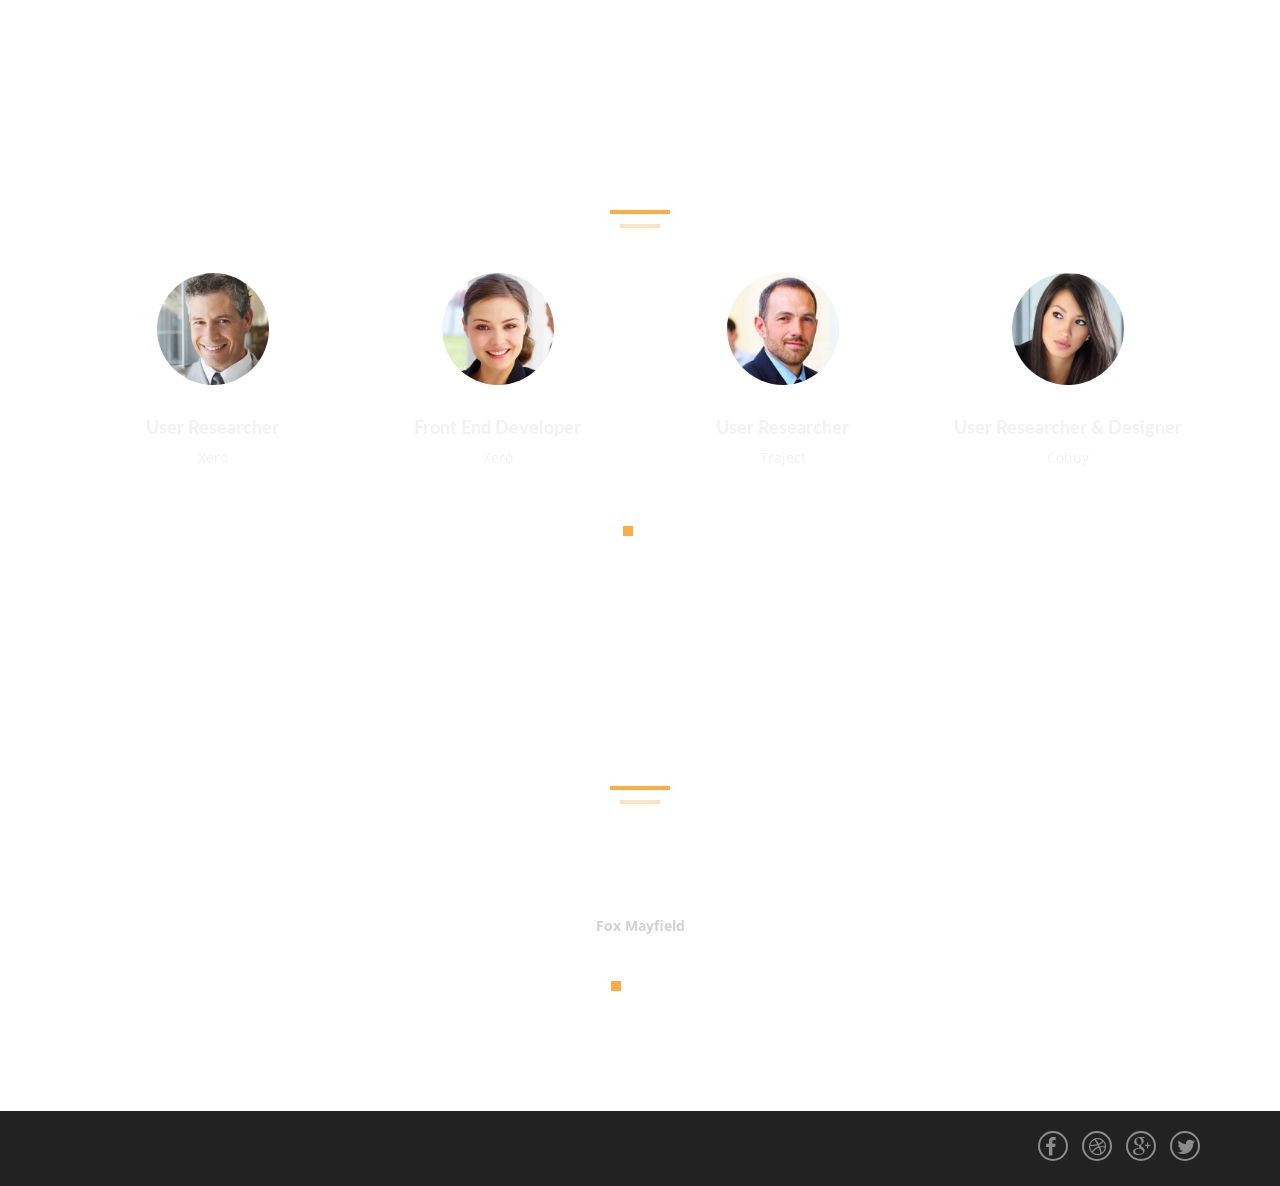
==== commit ca63f209: "apply org names and roles" ====
--- a/index.html
+++ b/index.html
@@ -80,8 +80,8 @@
             <div class="content fox-right">
                 <h1>Hi! <strong><span class="color">I'm Jasmin </span></strong></h1>
                 <p class="lead">User researcher, designer, developer</p>
-                <p class="lead">Mother of Bowie, Fox &amp Dot</p>
-                <p class="lead"><strong>Pleased to meet you</strong></p>
+                <!-- <p class="lead">Mother of Bowie, Fox &amp Dot</p> -->
+                <!-- <p class="lead"><strong>Pleased to meet you</strong></p> -->
                 <a href="#tf-about" class="fa fa-angle-down page-scroll"></a>
             </div>
         </div>
@@ -99,18 +99,18 @@
                     <div class="about-text">
                         <div class="section-title">
                             <!-- <h4> bbq!</h4> -->
-                            <h2>3 years old. <strong>Holy shit.</strong></h2>
+                            <h2>About<strong>Me</strong></h2>
                             <hr>
                             <div class="clearfix"></div>
                         </div>
                         <!-- <p class="intro">I almost can't believe it myself, but Fox is about to turn 3. We're hosting a BBQ, rain or shine, and we'd love you to be there.</p> -->
                         <!-- <p class="intro">Fox loves <strong>honey</strong>. Honey on toast. Honey porridge. Best of all is honey on spoon. When not eating honey, he can be found asking for noodles and dumplings. When not hungry he will be asking to watch little bit Dragons on tv. He loves being outdoors too though, and given the chance he will play on a good fort all day long. He loves to go on nature walks with Bowie, and even better if there's some rocks to throw in the water. Speaking of water: puddles. Fox can ask nicely, but will usually try a good whinge beforehand, just in case. He can stamp his foot to make a worthwhile point. Watch out if you happen to be an inanimate object with ill intent; Fox will call you out. Cuddles are good, but <strong>squeeze cuddles</strong> are better. Painting is immense fun. Friends are important, but we can't have too many, and each new friend is a big decision worthy of several days contemplation. Fox likes to help out with the cooking and doing so will almost always result in more eating. <strong>Sleeping is for losers</strong>. Except in the car. When you're about to arrive somewhere super much fun. Flying is fun. Fox loves <strong>airplanes</strong>. </p> -->
-                        <ul>
+                        <!-- <ul>
                           <li class="intro">Saturday 10th October</li>
                           <li class="intro">2pm</li>
                           <li class="intro">Our place</li>
                         </ul>
-                        <p class="intro">When we say party, we really mean 'low key BBQ'.</p>
+                        <p class="intro">When we say party, we really mean 'low key BBQ'.</p> -->
                     </div>
                 </div>
             </div>
@@ -123,7 +123,7 @@
         <div class="overlay">
             <div class="container">
                 <div class="section-title center">
-                    <h2>Placeholder <strong>JFAB</strong></h2>
+                    <h2><strong>Experience</strong></h2>
                     <div class="line">
                         <hr>
                     </div>
@@ -134,9 +134,9 @@
                         <div class="thumbnail">
                             <img src="img/team/01.jpg" alt="..." class="img-circle team-img">
                             <div class="caption">
-                                <h3>Jenn Gwapa</h3>
-                                <p>CEO / Founder</p>
-                                <p>Do not seek to change what has come before. Seek to create that which has not.</p>
+                                <h3>User Researcher</h3>
+                                <p>Xero</p>
+                                <!-- <p>Do not seek to change what has come before. Seek to create that which has not.</p> -->
                             </div>
                         </div>
                     </div>
@@ -145,9 +145,9 @@
                         <div class="thumbnail">
                             <img src="img/team/02.jpg" alt="..." class="img-circle team-img">
                             <div class="caption">
-                                <h3>Jenn Gwapa</h3>
-                                <p>CEO / Founder</p>
-                                <p>Do not seek to change what has come before. Seek to create that which has not.</p>
+                                <h3>Front End Developer</h3>
+                                <p>Xero</p>
+                                <!-- <p>Do not seek to change what has come before. Seek to create that which has not.</p> -->
                             </div>
                         </div>
                     </div>
@@ -156,9 +156,9 @@
                         <div class="thumbnail">
                             <img src="img/team/03.jpg" alt="..." class="img-circle team-img">
                             <div class="caption">
-                                <h3>Jenn Gwapa</h3>
-                                <p>CEO / Founder</p>
-                                <p>Do not seek to change what has come before. Seek to create that which has not.</p>
+                                <h3>User Researcher</h3>
+                                <p>Traject</p>
+                                <!-- <p>Do not seek to change what has come before. Seek to create that which has not.</p> -->
                             </div>
                         </div>
                     </div>
@@ -167,9 +167,9 @@
                         <div class="thumbnail">
                             <img src="img/team/04.jpg" alt="..." class="img-circle team-img">
                             <div class="caption">
-                                <h3>Jenn Gwapa</h3>
-                                <p>CEO / Founder</p>
-                                <p>Do not seek to change what has come before. Seek to create that which has not.</p>
+                                <h3>User Researcher &amp Designer</h3>
+                                <p>Cobuy</p>
+                                <!-- <p>Do not seek to change what has come before. Seek to create that which has not.</p> -->
                             </div>
                         </div>
                     </div>
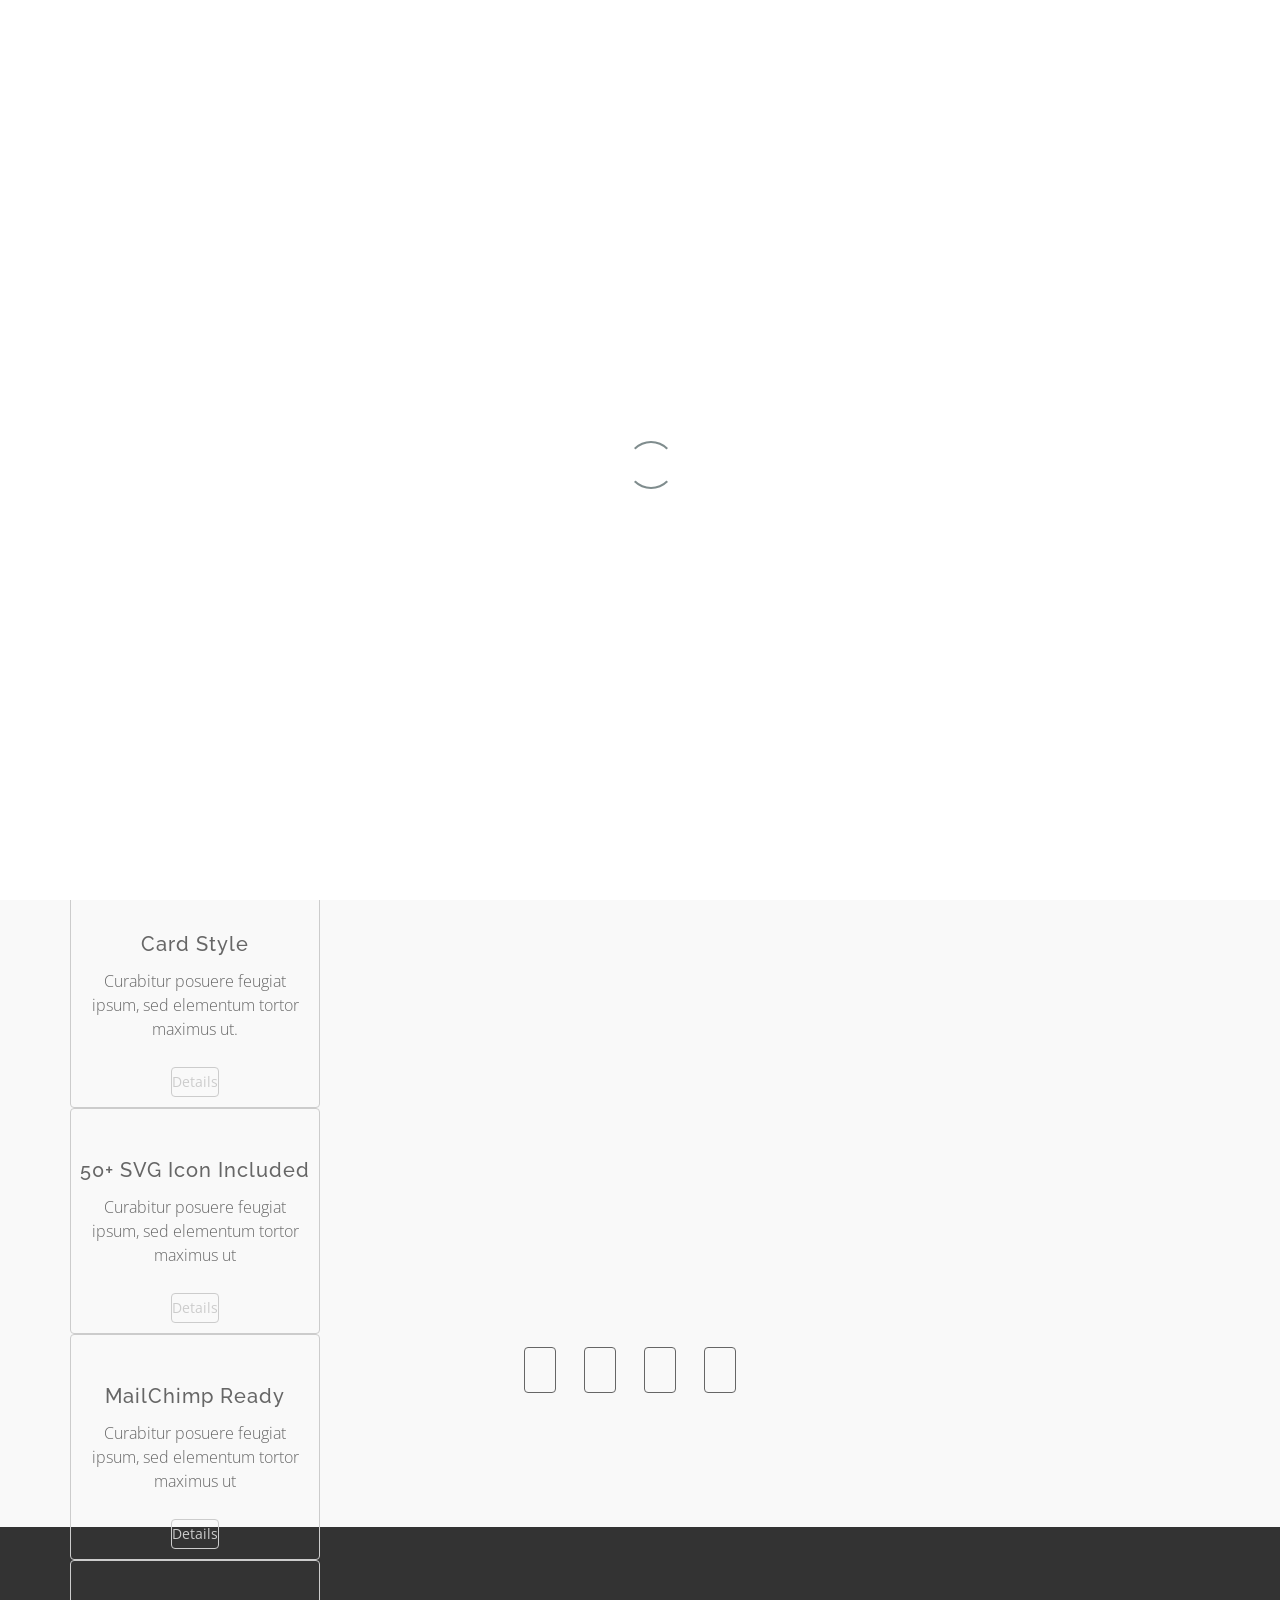
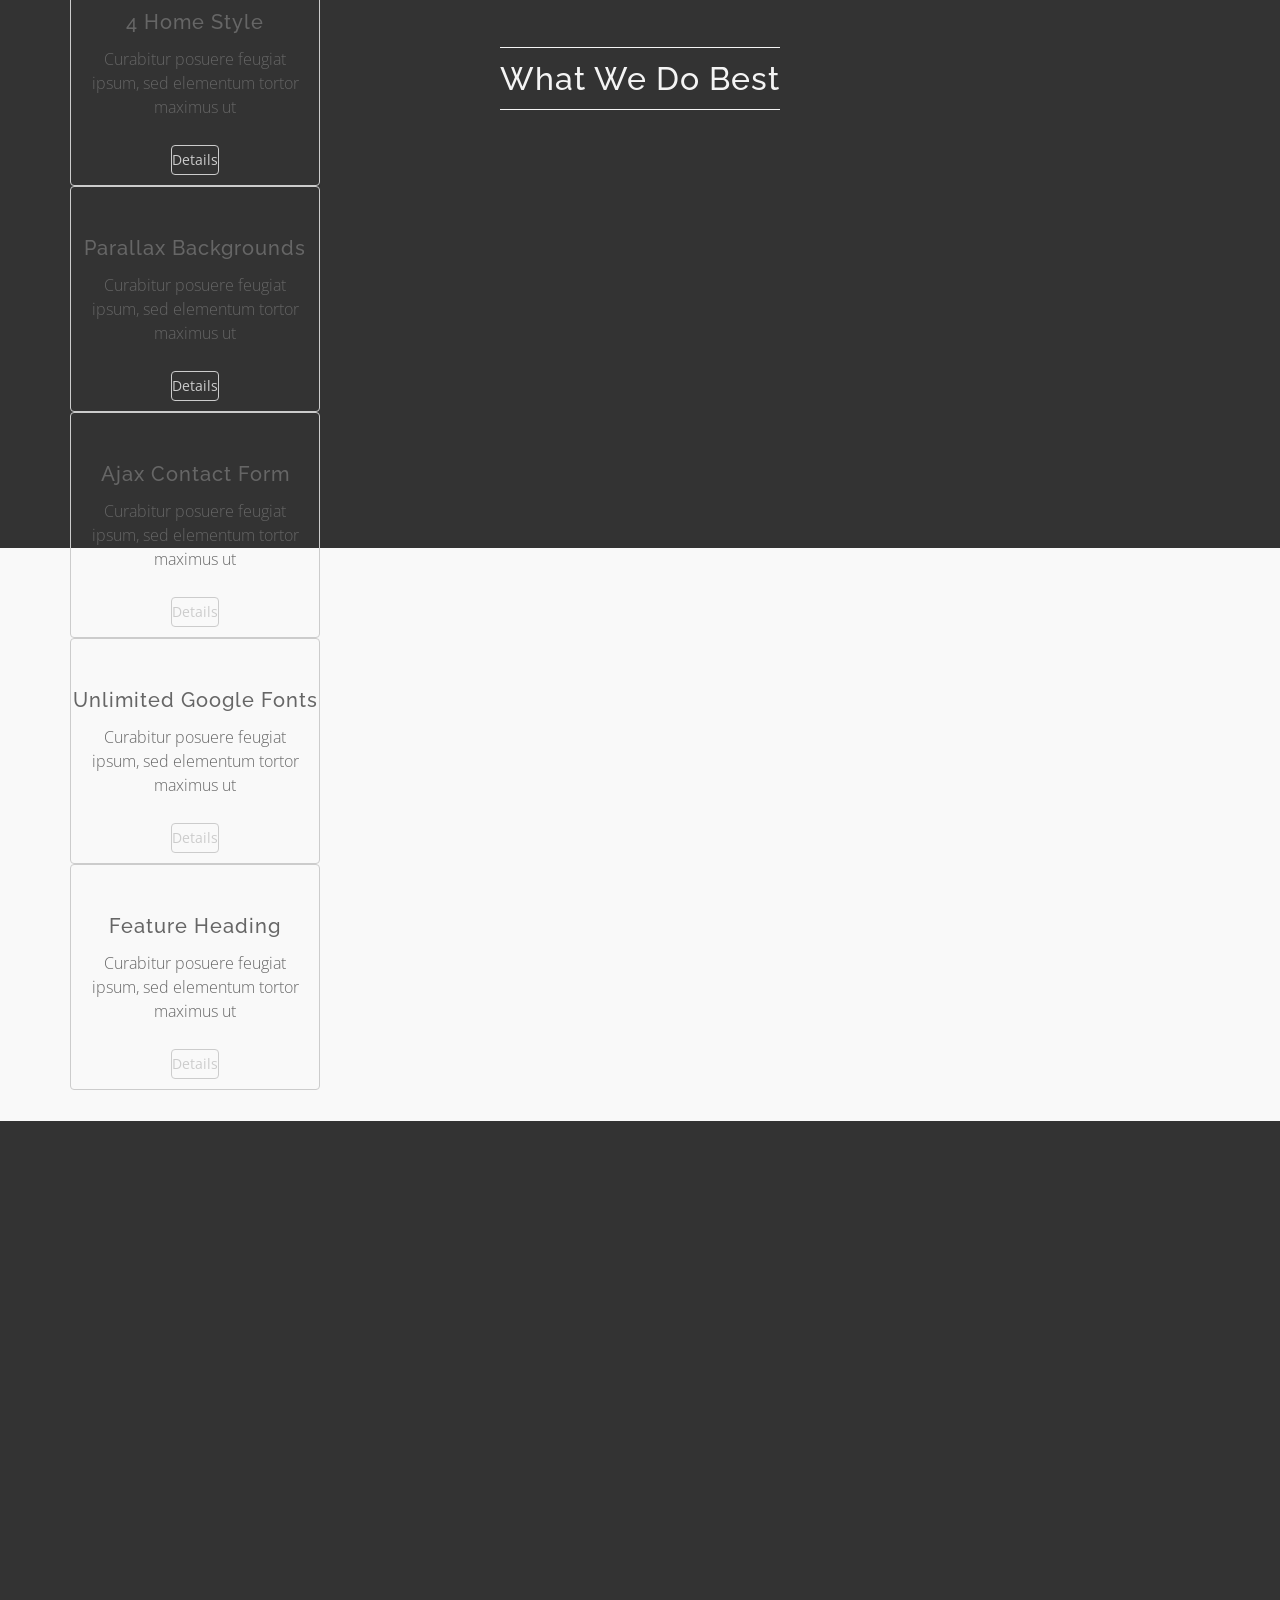
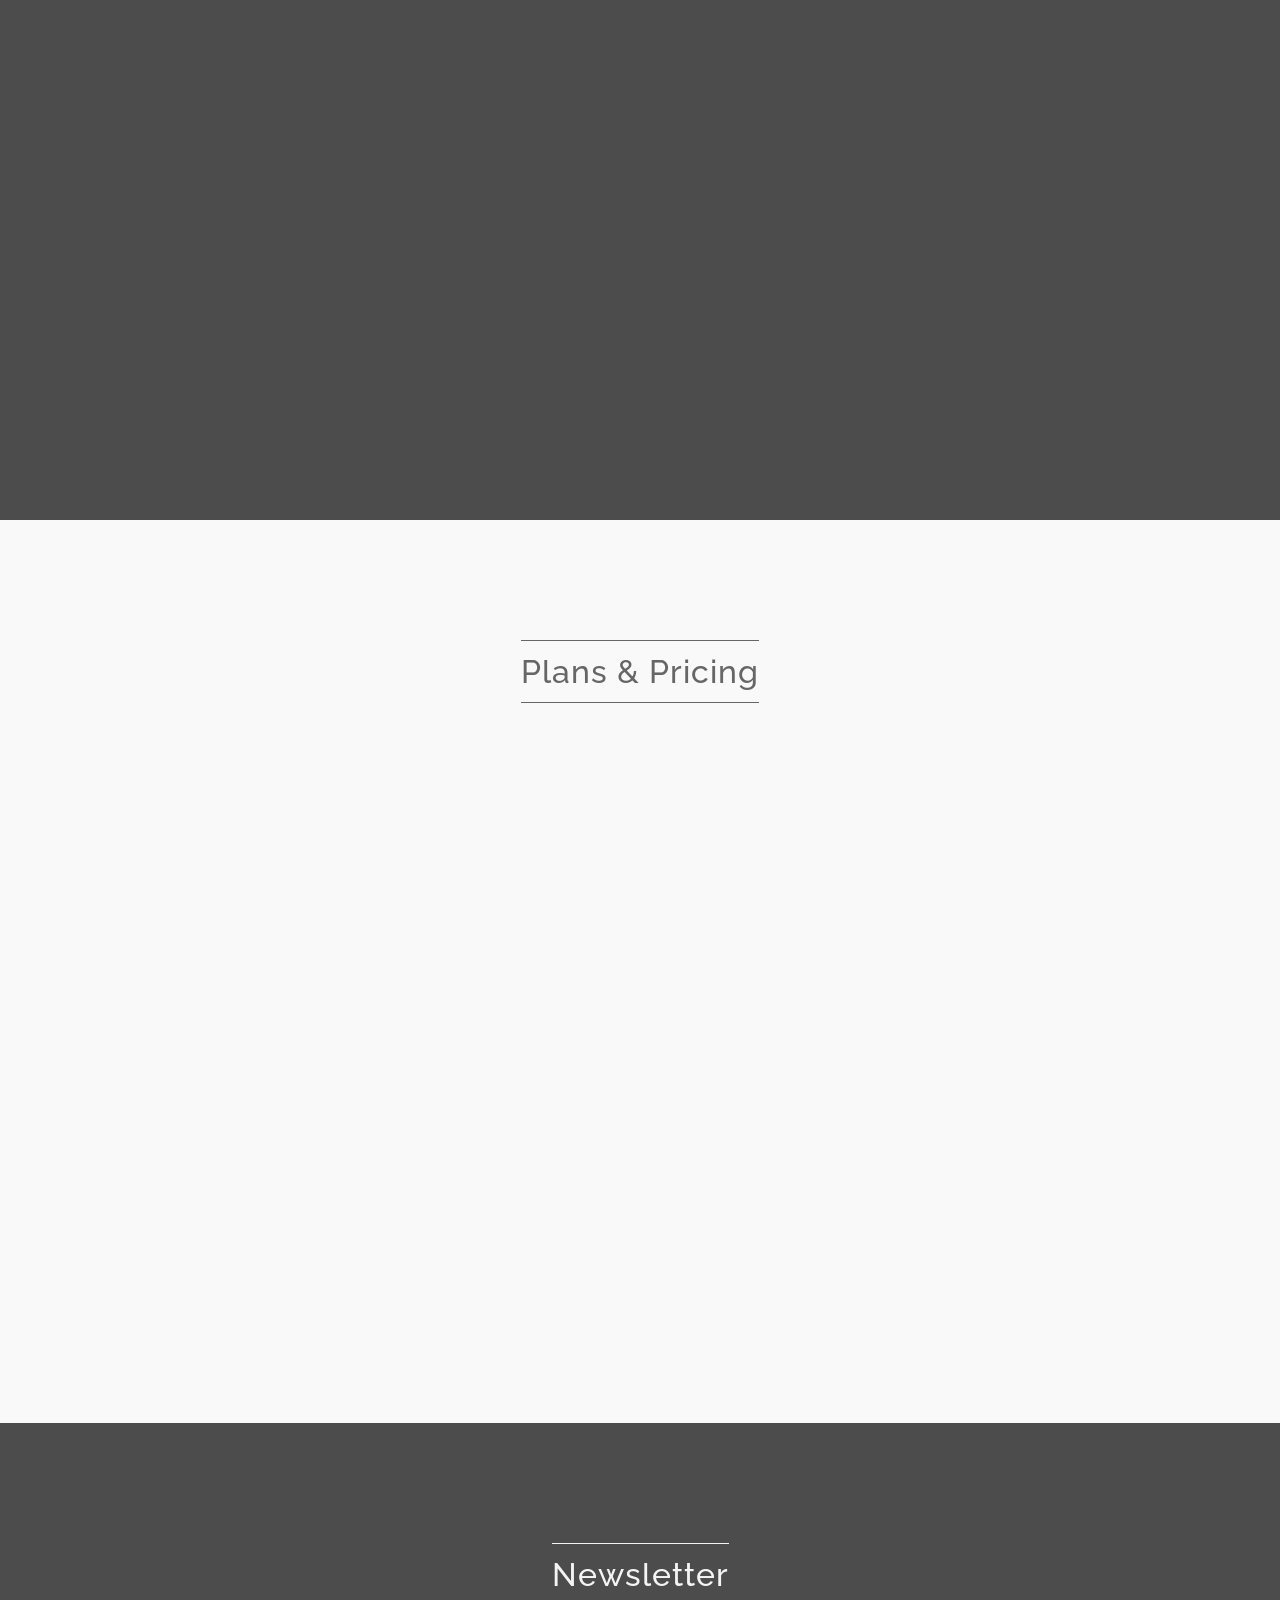
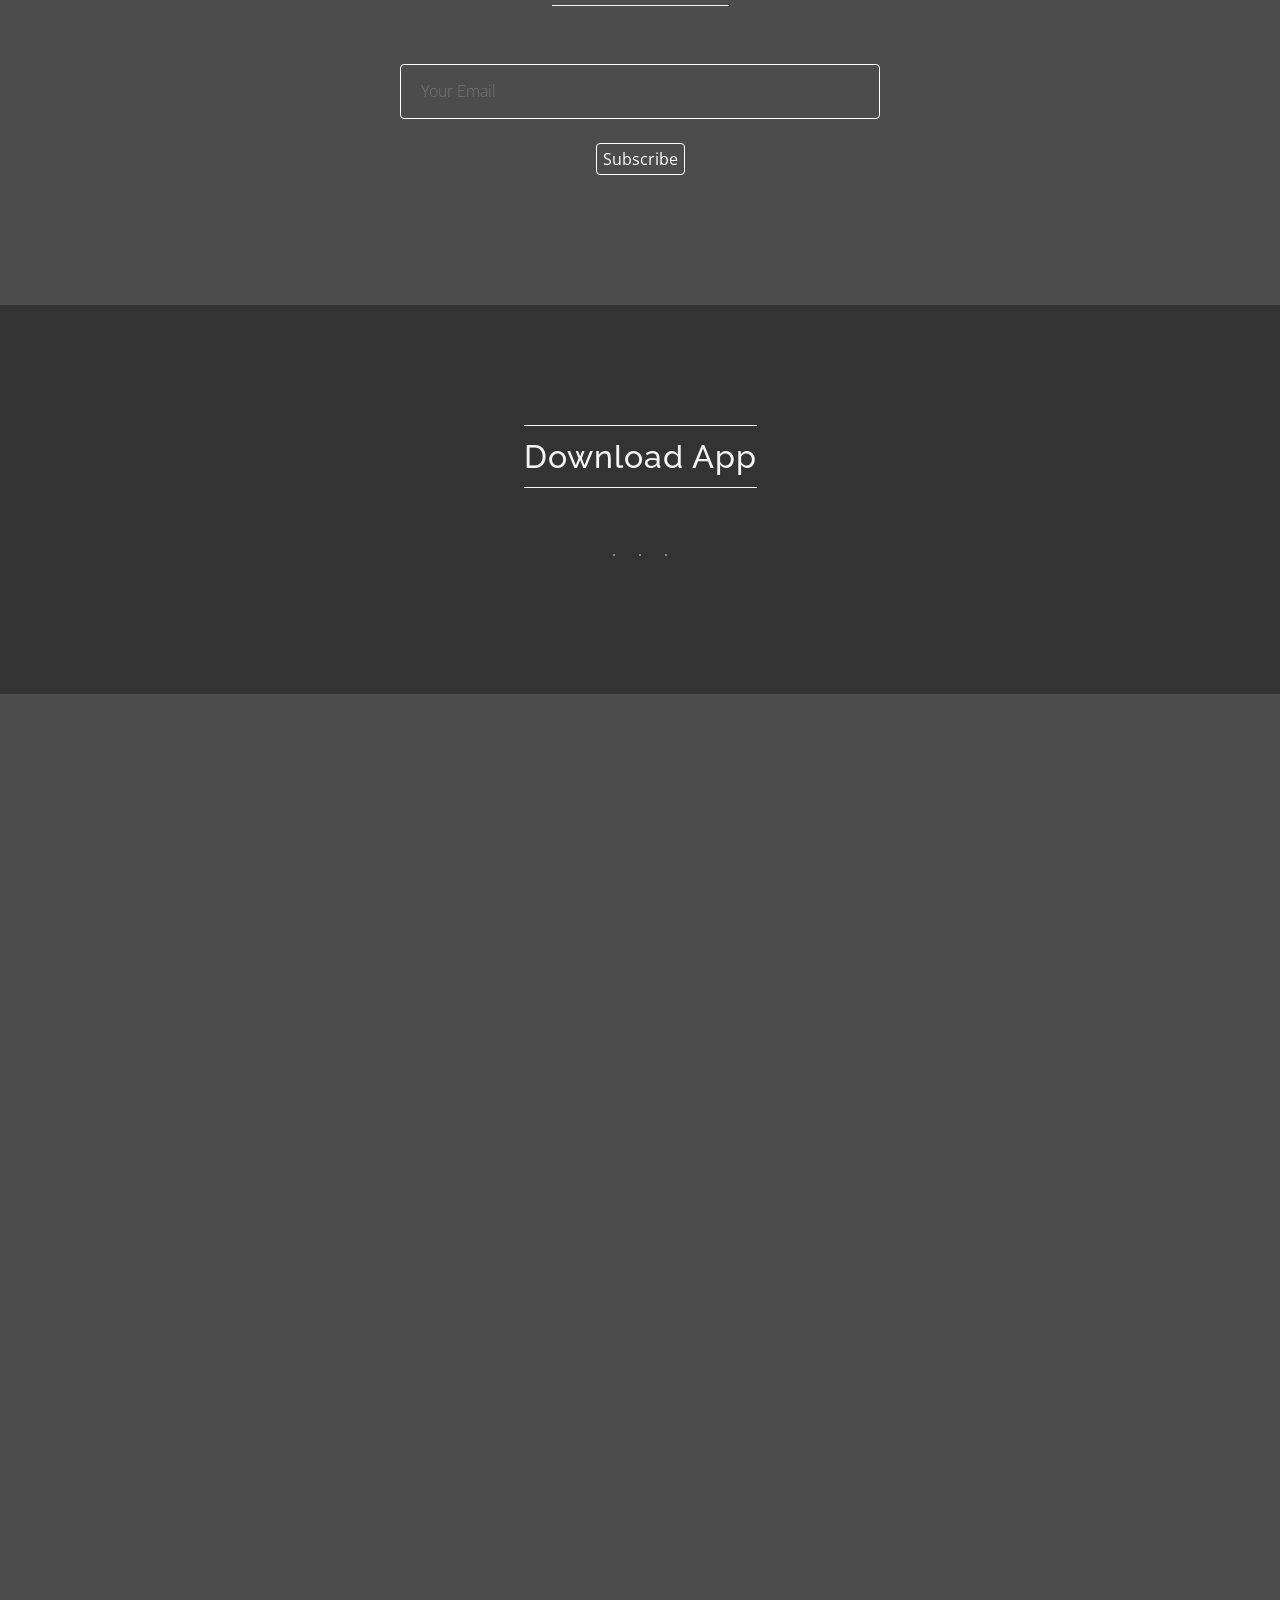
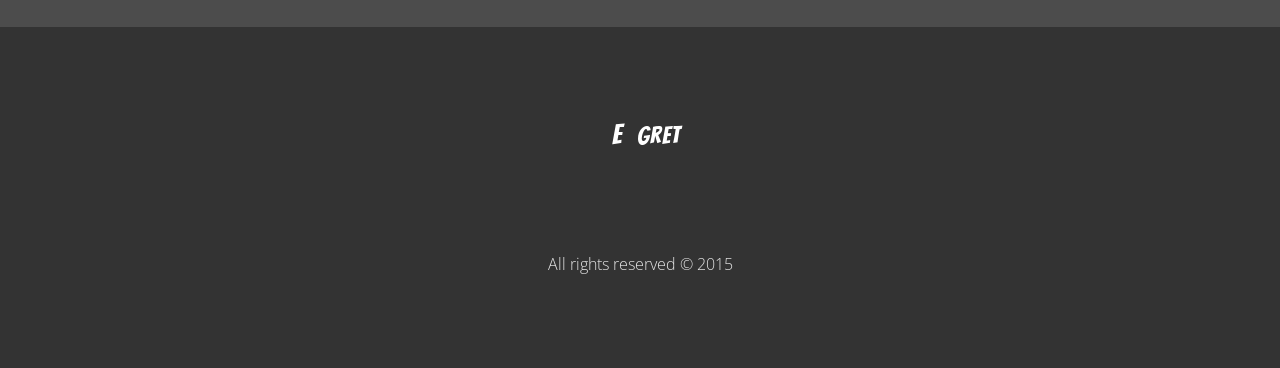
==== commit b52202c7: "changing bootstrap templates" ====
--- a/index.html
+++ b/index.html
@@ -1,381 +1,951 @@
-<!DOCTYPE html>
-<html lang="en">
-  <head>
-    <!-- Basic Page Needs
-    ================================================== -->
-    <meta charset="utf-8">
-    <!--[if IE]><meta http-equiv="x-ua-compatible" content="IE=9" /><![endif]-->
-    <meta name="viewport" content="width=device-width, initial-scale=1">
-    <title>Jasmin Mayfield</title>
-    <meta name="description" content="Spirit8 is a Digital agency one page template built based on bootstrap framework. This template is design by Robert Berki and coded by Jenn Pereira. It is simple, mobile responsive, perfect for portfolio and agency websites. Get this for free exclusively at ThemeForces.com">
-    <meta name="keywords" content="bootstrap theme, portfolio template, digital agency, onepage, mobile responsive, spirit8, free website, free theme, themeforces themes, themeforces wordpress themes, themeforces bootstrap theme">
-    <meta name="author" content="ThemeForces.com">
-
-    <!-- Favicons
-    ================================================== -->
-    <link rel="shortcut icon" href="img/favicon.ico" type="image/x-icon">
-    <link rel="apple-touch-icon" href="img/apple-touch-icon.png">
-    <link rel="apple-touch-icon" sizes="72x72" href="img/apple-touch-icon-72x72.png">
-    <link rel="apple-touch-icon" sizes="114x114" href="img/apple-touch-icon-114x114.png">
-
-    <!-- Bootstrap -->
-    <link rel="stylesheet" type="text/css"  href="css/bootstrap.css">
-    <link rel="stylesheet" type="text/css" href="fonts/font-awesome/css/font-awesome.css">
-
-    <!-- Slider
-    ================================================== -->
-    <link href="css/owl.carousel.css" rel="stylesheet" media="screen">
-    <link href="css/owl.theme.css" rel="stylesheet" media="screen">
-
-    <!-- Stylesheet
-    ================================================== -->
-    <link rel="stylesheet" type="text/css"  href="css/style.css">
-    <link rel="stylesheet" type="text/css" href="css/responsive.css">
-
-    <link href='http://fonts.googleapis.com/css?family=Lato:100,300,400,700,900,100italic,300italic,400italic,700italic,900italic' rel='stylesheet' type='text/css'>
-    <link href='http://fonts.googleapis.com/css?family=Open+Sans:300italic,400italic,600italic,700italic,800italic,700,300,600,800,400' rel='stylesheet' type='text/css'>
-
-    <script type="text/javascript" src="js/modernizr.custom.js"></script>
-
-    <!-- HTML5 shim and Respond.js for IE8 support of HTML5 elements and media queries -->
-    <!-- WARNING: Respond.js doesn't work if you view the page via file:// -->
-    <!--[if lt IE 9]>
-      <script src="https://oss.maxcdn.com/html5shiv/3.7.2/html5shiv.min.js"></script>
-      <script src="https://oss.maxcdn.com/respond/1.4.2/respond.min.js"></script>
-    <![endif]-->
-  </head>
-  <body>
-    <!-- Navigation
-    ==========================================-->
-    <nav id="tf-menu" class="navbar navbar-default navbar-fixed-top">
-      <div class="container">
-        <!-- Brand and toggle get grouped for better mobile display -->
-        <div class="navbar-header">
-          <button type="button" class="navbar-toggle collapsed" data-toggle="collapse" data-target="#bs-example-navbar-collapse-1">
-            <span class="sr-only">Toggle navigation</span>
-            <span class="icon-bar"></span>
-            <span class="icon-bar"></span>
-            <span class="icon-bar"></span>
-          </button>
-          <!-- <a class="navbar-brand" href="index.html">Fox</a> -->
-        </div>
-
-        <!-- Collect the nav links, forms, and other content for toggling -->
-        <div class="collapse navbar-collapse" id="bs-example-navbar-collapse-1">
-          <ul class="nav navbar-nav navbar-right">
-            <li><a href="#tf-home" class="page-scroll">Jasmin</a></li>
-            <li><a href="#tf-about" class="page-scroll">Party</a></li>
-            <li><a href="#tf-team" class="page-scroll">Stuff</a></li>
-            <li><a href="#tf-testimonials" class="page-scroll">The great walrus</a></li>
-            <!-- <li><a href="#tf-contact" class="page-scroll">Contact</a></li> -->
-          </ul>
-        </div><!-- /.navbar-collapse -->
-      </div><!-- /.container-fluid -->
-    </nav>
-
-    <!-- Fox Page
-    ==========================================-->
-    <div id="tf-home" class="text-right">
-        <div class="overlay">
-            <div class="content fox-right">
-                <h1>Hi! <strong><span class="color">I'm Jasmin </span></strong></h1>
-                <p class="lead">User researcher, designer, developer</p>
-                <!-- <p class="lead">Mother of Bowie, Fox &amp Dot</p> -->
-                <!-- <p class="lead"><strong>Pleased to meet you</strong></p> -->
-                <a href="#tf-about" class="fa fa-angle-down page-scroll"></a>
-            </div>
-        </div>
-    </div>
-
-    <!-- Party Page
-    ==========================================-->
-    <div id="tf-about">
-        <div class="container">
-            <div class="row">
-                <div class="col-md-6">
-                    <img src="img/foxuxhk.JPG" class="img-responsive">
-                </div>
-                <div class="col-md-6">
-                    <div class="about-text">
-                        <div class="section-title">
-                            <!-- <h4> bbq!</h4> -->
-                            <h2>About<strong>Me</strong></h2>
-                            <hr>
-                            <div class="clearfix"></div>
-                        </div>
-                        <!-- <p class="intro">I almost can't believe it myself, but Fox is about to turn 3. We're hosting a BBQ, rain or shine, and we'd love you to be there.</p> -->
-                        <!-- <p class="intro">Fox loves <strong>honey</strong>. Honey on toast. Honey porridge. Best of all is honey on spoon. When not eating honey, he can be found asking for noodles and dumplings. When not hungry he will be asking to watch little bit Dragons on tv. He loves being outdoors too though, and given the chance he will play on a good fort all day long. He loves to go on nature walks with Bowie, and even better if there's some rocks to throw in the water. Speaking of water: puddles. Fox can ask nicely, but will usually try a good whinge beforehand, just in case. He can stamp his foot to make a worthwhile point. Watch out if you happen to be an inanimate object with ill intent; Fox will call you out. Cuddles are good, but <strong>squeeze cuddles</strong> are better. Painting is immense fun. Friends are important, but we can't have too many, and each new friend is a big decision worthy of several days contemplation. Fox likes to help out with the cooking and doing so will almost always result in more eating. <strong>Sleeping is for losers</strong>. Except in the car. When you're about to arrive somewhere super much fun. Flying is fun. Fox loves <strong>airplanes</strong>. </p> -->
-                        <!-- <ul>
-                          <li class="intro">Saturday 10th October</li>
-                          <li class="intro">2pm</li>
-                          <li class="intro">Our place</li>
-                        </ul>
-                        <p class="intro">When we say party, we really mean 'low key BBQ'.</p> -->
-                    </div>
-                </div>
-            </div>
-        </div>
-    </div>
-
-    <!-- Team Page
-    ==========================================-->
-    <div id="tf-team" class="text-center">
-        <div class="overlay">
-            <div class="container">
-                <div class="section-title center">
-                    <h2><strong>Experience</strong></h2>
-                    <div class="line">
-                        <hr>
-                    </div>
-                </div>
-
-                <div id="team" class="owl-carousel owl-theme row">
-                    <div class="item">
-                        <div class="thumbnail">
-                            <img src="img/team/01.jpg" alt="..." class="img-circle team-img">
-                            <div class="caption">
-                                <h3>User Researcher</h3>
-                                <p>Xero</p>
-                                <!-- <p>Do not seek to change what has come before. Seek to create that which has not.</p> -->
-                            </div>
-                        </div>
-                    </div>
-
-                    <div class="item">
-                        <div class="thumbnail">
-                            <img src="img/team/02.jpg" alt="..." class="img-circle team-img">
-                            <div class="caption">
-                                <h3>Front End Developer</h3>
-                                <p>Xero</p>
-                                <!-- <p>Do not seek to change what has come before. Seek to create that which has not.</p> -->
-                            </div>
-                        </div>
-                    </div>
-
-                    <div class="item">
-                        <div class="thumbnail">
-                            <img src="img/team/03.jpg" alt="..." class="img-circle team-img">
-                            <div class="caption">
-                                <h3>User Researcher</h3>
-                                <p>Traject</p>
-                                <!-- <p>Do not seek to change what has come before. Seek to create that which has not.</p> -->
-                            </div>
-                        </div>
-                    </div>
-
-                    <div class="item">
-                        <div class="thumbnail">
-                            <img src="img/team/04.jpg" alt="..." class="img-circle team-img">
-                            <div class="caption">
-                                <h3>User Researcher &amp Designer</h3>
-                                <p>Cobuy</p>
-                                <!-- <p>Do not seek to change what has come before. Seek to create that which has not.</p> -->
-                            </div>
-                        </div>
-                    </div>
-
-                    <div class="item">
-                        <div class="thumbnail">
-                            <img src="img/team/04.jpg" alt="..." class="img-circle team-img">
-                            <div class="caption">
-                                <h3>Jenn Gwapa</h3>
-                                <p>CEO / Founder</p>
-                                <p>Do not seek to change what has come before. Seek to create that which has not.</p>
-                            </div>
-                        </div>
-                    </div>
-
-                    <div class="item">
-                        <div class="thumbnail">
-                            <img src="img/team/01.jpg" alt="..." class="img-circle team-img">
-                            <div class="caption">
-                                <h3>Jenn Gwapa</h3>
-                                <p>CEO / Founder</p>
-                                <p>Do not seek to change what has come before. Seek to create that which has not.</p>
-                            </div>
-                        </div>
-                    </div>
-
-                    <div class="item">
-                        <div class="thumbnail">
-                            <img src="img/team/02.jpg" alt="..." class="img-circle team-img">
-                            <div class="caption">
-                                <h3>Jenn Gwapa</h3>
-                                <p>CEO / Founder</p>
-                                <p>Do not seek to change what has come before. Seek to create that which has not.</p>
-                            </div>
-                        </div>
-                    </div>
-
-                    <div class="item">
-                        <div class="thumbnail">
-                            <img src="img/team/03.jpg" alt="..." class="img-circle team-img">
-                            <div class="caption">
-                                <h3>Jenn Gwapa</h3>
-                                <p>CEO / Founder</p>
-                                <p>Do not seek to change what has come before. Seek to create that which has not.</p>
-                            </div>
-                        </div>
-                    </div>
-                </div>
-
-            </div>
-        </div>
-    </div>
-
-
-    <!-- Clients Section
-    ==========================================-->
-    <!-- <div id="tf-clients" class="text-center">
-        <div class="overlay">
-            <div class="container">
-
-                <div class="section-title center">
-                    <h2>Some of <strong>our Clients</strong></h2>
-                    <div class="line">
-                        <hr>
-                    </div>
-                </div>
-                <div id="clients" class="owl-carousel owl-theme">
-                    <div class="item">
-                        <img src="img/client/01.png">
-                    </div>
-                    <div class="item">
-                        <img src="img/client/02.png">
-                    </div>
-                    <div class="item">
-                        <img src="img/client/03.png">
-                    </div>
-                    <div class="item">
-                        <img src="img/client/04.png">
-                    </div>
-                    <div class="item">
-                        <img src="img/client/05.png">
-                    </div>
-                    <div class="item">
-                        <img src="img/client/06.png">
-                    </div>
-                    <div class="item">
-                        <img src="img/client/07.png">
-                    </div>
-                </div>
-
-            </div>
-        </div>
-    </div> -->
-
-
-    <!-- Testimonials Section
-    ==========================================-->
-    <div id="tf-testimonials" class="text-center">
-        <div class="overlay">
-            <div class="container">
-                <div class="section-title center">
-                    <h2><strong>The Fox</strong> says</h2>
-                    <div class="line">
-                        <hr>
-                    </div>
-                </div>
-                <div class="row">
-                    <div class="col-md-8 col-md-offset-2">
-                        <div id="testimonial" class="owl-carousel owl-theme">
-                            <div class="item">
-                                <h5>I'd like an avocado-chicken-nugget-ambulance birthday cake</h5>
-                                <p><strong>Fox Mayfield</strong></p>
-                            </div>
-
-                            <div class="item">
-                              <h5>It's not Bowie's birthday, it's Foxy Mayfield's birthday</h5>
-                                <p><strong>Fox Mayfield</strong></p>
-                            </div>
-
-                            <div class="item">
-                              <h5>Yeah I did so.</h5>
-                                <p><strong>Fox Mayfield</strong></p>
-                            </div>
-                        </div>
-                    </div>
-                </div>
-            </div>
-        </div>
-    </div>
-
-    <!-- Contact Section
-    ==========================================-->
-    <!-- <div id="tf-contact" class="text-center">
-        <div class="container">
-
-            <div class="row">
-                <div class="col-md-8 col-md-offset-2">
-
-                    <div class="section-title center">
-                        <h2>Feel free to <strong>contact us</strong></h2>
-                        <div class="line">
-                            <hr>
-                        </div>
-                        <div class="clearfix"></div>
-                        <small><em>Lorem Ipsum comes from sections 1.10.32 and 1.10.33 of "de Finibus Bonorum et Malorum" (The Extremes of Good and Evil) by Cicero, written in 45 BC. This book is a treatise on the theory of ethics, very popular during the Renaissance. The first line of Lorem Ipsum, "Lorem ipsum dolor sit amet..", comes from a line in section 1.10.32.</em></small>
-                    </div>
-
-                    <form>
-                        <div class="row">
-                            <div class="col-md-6">
-                                <div class="form-group">
-                                    <label for="exampleInputEmail1">Email address</label>
-                                    <input type="email" class="form-control" id="exampleInputEmail1" placeholder="Enter email">
-                                </div>
-                            </div>
-                            <div class="col-md-6">
-                                <div class="form-group">
-                                    <label for="exampleInputPassword1">Password</label>
-                                    <input type="password" class="form-control" id="exampleInputPassword1" placeholder="Password">
-                                </div>
-                            </div>
-                        </div>
-                        <div class="form-group">
-                            <label for="exampleInputEmail1">Message</label>
-                            <textarea class="form-control" rows="3"></textarea>
-                        </div>
-
-                        <button type="submit" class="btn tf-btn btn-default">Submit</button>
-                    </form>
-
-                </div>
-            </div>
-
-        </div>
-    </div> -->
-
-    <nav id="footer">
-        <div class="container">
-            <div class="pull-left fnav">
-                <!-- <p>ALL RIGHTS RESERVED. COPYRIGHT © 2014. Designed by <a href="https://dribbble.com/shots/1817781--FREEBIE-Spirit8-Digital-agency-one-page-template">Robert Berki</a> and Coded by <a href="https://dribbble.com/jennpereira">Jenn Pereira</a></p> -->
-            </div>
-            <div class="pull-right fnav">
-                <ul class="footer-social">
-                    <li><a href="#"><i class="fa fa-facebook"></i></a></li>
-                    <li><a href="#"><i class="fa fa-dribbble"></i></a></li>
-                    <li><a href="#"><i class="fa fa-google-plus"></i></a></li>
-                    <li><a href="#"><i class="fa fa-twitter"></i></a></li>
-                </ul>
-            </div>
-        </div>
-    </nav>
-
-
-    <!-- jQuery (necessary for Bootstrap's JavaScript plugins) -->
-    <script src="https://ajax.googleapis.com/ajax/libs/jquery/1.11.1/jquery.min.js"></script>
-    <script type="text/javascript" src="js/jquery.1.11.1.js"></script>
-    <!-- Include all compiled plugins (below), or include individual files as needed -->
-    <script type="text/javascript" src="js/bootstrap.js"></script>
-    <script type="text/javascript" src="js/SmoothScroll.js"></script>
-    <script type="text/javascript" src="js/jquery.isotope.js"></script>
-
-    <script src="js/owl.carousel.js"></script>
-
-    <!-- Javascripts
-    ================================================== -->
-    <script type="text/javascript" src="js/main.js"></script>
-
-  </body>
+<!DOCTYPE HTML>
+<html lang="en-US">
+<head>
+	<title>Egret - HTML5 landing page</title>
+
+	<meta charset="utf-8">
+    <meta name="viewport" content="width=device-width, initial-scale=1.0">
+	<link rel="stylesheet" href="css/bootstrap.css" />
+	<link rel="stylesheet" href="css/font-awesome.min.css" />
+	<link rel="stylesheet" href="css/linea-icon.css" />
+	<link rel="stylesheet" href="css/fancy-buttons.css" />
+
+	<!--=== Google Fonts ===-->
+	<link href='http://fonts.googleapis.com/css?family=Bangers' rel='stylesheet' type='text/css'>
+	<link href='http://fonts.googleapis.com/css?family=Roboto+Slab:300,700,400' rel='stylesheet' type='text/css'>
+	<link href='http://fonts.googleapis.com/css?family=Raleway:600,400,300' rel='stylesheet' type='text/css'>
+	<link href='http://fonts.googleapis.com/css?family=Open+Sans:400,300,600,700' rel='stylesheet' type='text/css'>
+	<!--=== Other CSS files ===-->
+	<link rel="stylesheet" href="css/animate.css" />
+	<link rel="stylesheet" href="css/jquery.vegas.css" />
+	<link rel="stylesheet" href="css/baraja.css" />
+	<link rel="stylesheet" href="css/jquery.bxslider.css" />
+
+	<!--=== Main Stylesheets ===-->
+	<link rel="stylesheet" href="css/style.css" />
+	<link rel="stylesheet" href="css/responsive.css" />
+
+	<!--=== Color Scheme, three colors are available red.css, orange.css and gray.css ===-->
+	<link rel="stylesheet" id="scheme-source" href="css/schemes/gray.css" />
+
+	<!--=== Internet explorer fix ===-->
+	<!-- [if lt IE 9]>
+		<script src="http://oss.maxcdn.com/libs/html5shiv/3.7.0/html5shiv.js"></script>
+		<script src="http://oss.maxcdn.com/libs/respond.js/1.4.2/respond.min.js"></script>
+	<![endif] -->
+
+
+</head>
+<body>
+	<!--=== Preloader section starts ===-->
+	<section id="preloader">
+		<div class="loading-circle fa-spin"></div>
+	</section>
+	<!--=== Preloader section Ends ===-->
+
+	<!--=== Header section Starts ===-->
+	<div id="header" class="header-section">
+		<!-- sticky-bar Starts-->
+		<div class="sticky-bar-wrap">
+			<div class="sticky-section">
+				<div id="topbar-hold" class="nav-hold container">
+					<nav class="navbar" role="navigation">
+						<div class="navbar-header">
+							<button type="button" class="navbar-toggle collapsed" data-toggle="collapse" data-target=".navbar-responsive-collapse">
+									<span class="sr-only">Toggle navigation</span>
+									<span class="icon-bar"></span>
+									<span class="icon-bar"></span>
+									<span class="icon-bar"></span>
+							</button>
+							<!--=== Site Name ===-->
+							<a class="site-name navbar-brand" href="#"><span>E</span>gret</a>
+						</div>
+
+						<!-- Main Navigation menu Starts -->
+						<div class="collapse navbar-collapse navbar-responsive-collapse">
+							<ul class="nav navbar-nav navbar-right">
+								<li class="current"><a href="#header">Home</a></li>
+								<li><a href="#section-feature">Features</a></li>
+								<li><a href="#section-services">Services</a></li>
+								<li><a href="#step-1">Work Flow</a></li>
+								<li><a href="#section-screenshots">Screenshots</a></li>
+								<li><a href="#section-pricing">Pricing</a></li>
+								<li><a href="#section-download">Download</a></li>
+							</ul>
+						</div>
+						<!-- Main Navigation menu ends-->
+					</nav>
+				</div>
+			</div>
+		</div>
+		<!-- sticky-bar Ends-->
+		<!--=== Header section Ends ===-->
+
+		<!--=== Home Section Starts ===-->
+		<div id="section-home" class="home-section-wrap center">
+			<div class="section-overlay"></div>
+			<div class="container home">
+				<div class="row">
+					<h1 class="well-come">Jasmin Mayfield</h1>
+
+					<div class="col-md-8 col-md-offset-2">
+						<p class="intro-message">Neque porro quisquam est qui dolorem ipsum quia dolor sit amet qui dolorem</p>
+
+						<div class="home-buttons">
+							<a href="#" class="fancy-button button-line button-white vertical">
+								Learn more
+								<span class="icon">
+									<i class="fa fa-gear"></i>
+								</span>
+							</a>
+							<a href="#" class="fancy-button button-line button-white zoom">
+								Download now
+								<span class="icon">
+									<i class="fa fa-leaf"></i>
+								</span>
+							</a>
+						</div>
+					</div>
+				</div>
+			</div>
+		</div>
+		<!--=== Home Section Ends ===-->
+	</div>
+
+
+	<!--=== Features section Starts ===-->
+	<section id="section-feature" class="feature-wrap">
+		<div class="container features center">
+			<div class="row">
+				<div class="col-lg-12">
+						<!--Features container Starts -->
+						<ul id="card-ul" class="features-hold baraja-container">
+
+							<!-- Single Feature Starts -->
+							<li class="single-feature" title="Card style">
+								<img src="images/5.jpg" alt="" class="feature-image" /><!-- Feature Icon -->
+								<h4 class="feature-title color-scheme">Card style</h4>
+								<p class="feature-text">
+									Curabitur posuere feugiat ipsum, sed elementum tortor maximus ut.
+								</p>
+
+									<a href="#" class="fancy-button button-line btn-col small vertical">
+										Details
+										<span class="icon">
+											<i class="fa fa-leaf"></i>
+										</span>
+									</a>
+
+							</li>
+							<!-- Single Feature Ends -->
+
+							<!-- Single Feature Starts -->
+							<li class="single-feature" title="50+ SVG Icon included">
+								<img src="images/2.jpg" alt="" class="feature-image" /><!-- Feature Icon -->
+								<h4 class="feature-title color-scheme">50+ SVG Icon included</h4>
+								<p class="feature-text">
+									Curabitur posuere feugiat ipsum, sed elementum tortor maximus ut
+								</p>
+								<a href="#" class="fancy-button button-line btn-col small zoom">
+									Details
+									<span class="icon">
+										<i class="fa fa-leaf"></i>
+									</span>
+								</a>
+							</li>
+							<!-- Single Feature Ends -->
+
+							<!-- Single Feature Starts -->
+							<li class="single-feature" title="MailChimp Ready">
+								<img src="images/3.jpg" alt="" class="feature-image" /><!-- Feature Icon -->
+								<h4 class="feature-title color-scheme">MailChimp Ready</h4>
+								<p class="feature-text">
+									Curabitur posuere feugiat ipsum, sed elementum tortor maximus ut
+								</p>
+								<a href="#" class="fancy-button button-line btn-col small zoom">
+									Details
+									<span class="icon">
+										<i class="fa fa-leaf"></i>
+									</span>
+								</a>
+							</li>
+							<!-- Single Feature Ends -->
+
+							<!-- Single Feature Starts -->
+							<li class="single-feature" title="4 home style">
+								<img src="images/4.jpg" alt="" class="feature-image" /><!-- Feature Icon -->
+								<h4 class="feature-title color-scheme">4 home style</h4>
+								<p class="feature-text">
+									Curabitur posuere feugiat ipsum, sed elementum tortor maximus ut
+								</p>
+								<a href="#" class="fancy-button button-line btn-col small zoom">
+									Details
+									<span class="icon">
+										<i class="fa fa-leaf"></i>
+									</span>
+								</a>
+							</li>
+							<!-- Single Feature Ends -->
+
+							<!-- Single Feature Starts -->
+							<li class="single-feature" title="Parallax Backgrounds">
+								<img src="images/5.jpg" alt="" class="feature-image" /><!-- Feature Icon -->
+								<h4 class="feature-title color-scheme">Parallax Backgrounds</h4>
+								<p class="feature-text">
+									Curabitur posuere feugiat ipsum, sed elementum tortor maximus ut
+								</p>
+								<a href="#" class="fancy-button button-line btn-col small zoom">
+									Details
+									<span class="icon">
+										<i class="fa fa-leaf"></i>
+									</span>
+								</a>
+							</li>
+							<!-- Single Feature Ends -->
+
+							<!-- Single Feature Starts -->
+							<li class="single-feature" title="Ajax contact form">
+								<img src="images/6.jpg" alt="" class="feature-image" /><!-- Feature Icon -->
+								<h4 class="feature-title color-scheme">Ajax contact form</h4>
+								<p class="feature-text">
+									Curabitur posuere feugiat ipsum, sed elementum tortor maximus ut
+								</p>
+								<a href="#" class="fancy-button button-line btn-col small zoom">
+									Details
+									<span class="icon">
+										<i class="fa fa-leaf"></i>
+									</span>
+								</a>
+							</li>
+							<!-- Single Feature Ends -->
+
+							<!-- Single Feature Starts -->
+							<li class="single-feature" title="unlimited Google fonts">
+								<img src="images/7.jpg" alt="" class="feature-image" /><!-- Feature Icon -->
+								<h4 class="feature-title color-scheme">unlimited Google fonts</h4>
+								<p class="feature-text">
+									Curabitur posuere feugiat ipsum, sed elementum tortor maximus ut
+								</p>
+								<a href="#" class="fancy-button button-line btn-col small zoom">
+									Details
+									<span class="icon">
+										<i class="fa fa-leaf"></i>
+									</span>
+								</a>
+							</li>
+							<!-- Single Feature Ends -->
+
+							<!-- Single Feature Starts -->
+							<li class="single-feature" title="Feature heading">
+								<img src="images/8.jpg" alt="" class="feature-image" /><!-- Feature Icon -->
+								<h4 class="feature-title color-scheme">Feature heading</h4>
+								<p class="feature-text">
+									Curabitur posuere feugiat ipsum, sed elementum tortor maximus ut
+								</p>
+								<a href="#" class="fancy-button button-line btn-col small zoom">
+									Details
+									<span class="icon">
+										<i class="fa fa-leaf"></i>
+									</span>
+								</a>
+							</li>
+							<!-- Single Feature Ends -->
+						</ul>
+						<!--Features container Ends -->
+
+						<!-- Features Controls Starts -->
+						<div class="features-control relative">
+							<button class="control-icon fancy-button button-line no-text btn-col bell" id="feature-prev" title="Previous" >
+								<span class="icon">
+									<i class="fa fa-arrow-left"></i>
+								</span>
+							</button>
+							<button class="control-icon fancy-button button-line no-text btn-col zoom" id="feature-expand" title="Expand" >
+								<span class="icon">
+									<i class="fa fa-expand"></i>
+								</span>
+							</button>
+							<button class="control-icon fancy-button button-line no-text btn-col zoom" id="feature-close" title="Collapse" >
+								<span class="icon">
+									<i class="fa fa-compress"></i>
+								</span>
+							</button>
+							<button class="control-icon fancy-button button-line no-text btn-col bell" id="feature-next" title="Next" >
+								<span class="icon">
+									<i class="fa fa-arrow-right"></i>
+								</span>
+							</button>
+						</div>
+						<!-- Features Controls Ends -->
+				</div>
+			</div>
+		</div>
+	</section>
+	<!--=== Features section Ends ===-->
+
+	<!--=== Services section Starts ===-->
+	<section id="section-services" class="services-wrap">
+		<div class="container services">
+			<div class="row">
+
+				<div class="col-md-10 col-md-offset-1 center section-title">
+					<h3>What we do best</h3>
+				</div>
+
+				<!-- Single Service Starts -->
+				<div class="col-md-6 col-sm-6 service animated" data-animation="fadeInLeft" data-animation-delay="700">
+					<span class="service-icon center"><i class="icon icon-basic-book-pencil fa-3x"></i></span>
+					<div class="service-desc">
+						<h4 class="service-title color-scheme">Clean Design</h4>
+						<p class="service-description justify">
+							Cillum laboris consequat, qui elit retro next level skateboard freegan hella.
+							Cillum laboris consequat, qui elit retro next level skateboard freegan hella.
+						</p>
+					</div>
+				</div>
+				<!-- Single Service Ends -->
+
+				<!-- Single Service Starts -->
+				<div class="col-md-6 col-sm-6 service animated" data-animation="fadeInUp" data-animation-delay="700">
+					<span class="service-icon center"><i class="icon icon-basic-paperplane fa-3x"></i></span>
+					<div class="service-desc">
+						<h4 class="service-title color-scheme">Full responsive</h4>
+						<p class="service-description justify">
+							Cillum laboris consequat, qui elit retro next level skateboard freegan hella.
+							Cillum laboris consequat, qui elit retro next level skateboard freegan hella.
+						</p>
+					</div>
+				</div>
+				<!-- Single Service ends -->
+
+				<!-- Single Service Starts -->
+				<div class="col-md-6 col-sm-6 service animated" data-animation="fadeInRight" data-animation-delay="700">
+					<span class="service-icon center"><i class="icon icon-basic-accelerator fa-3x"></i></span>
+					<div class="service-desc">
+						<h4 class="service-title color-scheme">Ajax contact form</h4>
+						<p class="service-description justify">
+							Cillum laboris consequat, qui elit retro next level skateboard freegan hella.
+							Cillum laboris consequat, qui elit retro next level skateboard freegan hella.
+						</p>
+					</div>
+				</div>
+				<!-- Single Service Ends -->
+
+				<!-- Single Service Starts -->
+				<div class="col-md-6 col-sm-6 service animated" data-animation="fadeInUp" data-animation-delay="700">
+					<span class="service-icon center"><i class="icon icon-basic-lightbulb fa-3x"></i></span>
+					<div class="service-desc">
+						<h4 class="service-title color-scheme">Mailchimp ready</h4>
+						<p class="service-description justify">
+							Cillum laboris consequat, qui elit retro next level skateboard freegan hella.
+							Cillum laboris consequat, qui elit retro next level skateboard freegan hella.
+						</p>
+					</div>
+				</div>
+				<!-- Single Service Ends -->
+			</div>
+		</div>
+	</section>
+	<!--=== Services section Ends ===-->
+
+	<!--=== Step-1 section Starts ===-->
+	<section id="step-1" class="section-step step-wrap">
+		<div class="container step animated" data-animation="bounceInLeft" data-animation-delay="700">
+			<div class="row">
+				<!-- Step Description Starts -->
+				<div class="col-md-8 step-desc">
+					<div class="col-md-2 center">
+						<div class="step-no">
+							<span class="no-inner">1</span>
+						</div>
+					</div>
+
+					<div class="col-md-10 step-details">
+							<h3 class="step-title color-scheme">Work flow title here</h3>
+							<p class="step-description">Cillum laboris <strong>consequat</strong>, qui elit retro next level
+							skateboard freegan hella. Cillum laboris consequat qui elit retro next level
+							skateboard freegan hella. Cillum laboris consequat skateboard freegan hella</p>
+
+							<ul class="sub-steps"> <!-- Sub steps here -->
+								<li>
+									<span class="icon fa fa-comments color-scheme"></span>
+									<span class="sub-text">skateboard freegan hella. Cillum laboris consequat qui elit</span>
+								</li>
+								<li>
+									<span class="icon fa fa-pencil-square-o color-scheme"></span>
+									<span class="sub-text">Documenting collected data</span>
+								</li>
+							</ul>
+					</div> <!-- End step-details -->
+				</div>
+				<!-- Step Description Ends -->
+				<div class="col-md-4 step-img">
+					<img src="images/note.png" alt="" /> <!-- Step Photo Here -->
+				</div>
+			</div>
+		</div>
+	</section>
+	<!--=== Step-1 section Ends ===-->
+
+	<!--=== Step-2 section Starts ===-->
+	<section id="step-2" class="section-step step-even step-wrap">
+		<div class="container step animated" data-animation="bounceInRight" data-animation-delay="700">
+			<div class="row">
+				<!-- Step Description Starts -->
+				<div class="col-md-8 step-desc">
+					<div class="col-md-2 center">
+						<div class="step-no">
+							<span class="no-inner">2</span>
+						</div>
+					</div>
+
+					<div class="col-md-10 step-details">
+							<h3 class="step-title color-scheme">Work flow title here</h3>
+							<p class="step-description">Cillum laboris <strong>consequat</strong>, qui elit retro next level
+							skateboard freegan hella. Cillum laboris consequat qui elit retro next level
+							skateboard freegan hella. Cillum laboris consequat skateboard freegan hella</p>
+
+							<ul class="sub-steps"> <!-- Sub steps here -->
+								<li>
+									<span class="icon fa fa-comments color-scheme"></span>
+									<span class="sub-text">skateboard freegan hella. Cillum laboris consequat qui elit</span>
+								</li>
+								<li>
+									<span class="icon fa fa-pencil-square-o color-scheme"></span>
+									<span class="sub-text">Documenting collected data</span>
+								</li>
+
+							</ul>
+					</div><!-- End step-details -->
+				</div>
+				<!-- Step Description Ends -->
+				<div class="col-md-4 step-img">
+					<img src="images/desk.png" alt="" /> <!-- Step Photo Here -->
+				</div>
+			</div>
+		</div>
+	</section>
+	<!--=== Step-2 section Ends ===-->
+
+	<!--=== Video section Starts ===-->
+	<section id="section-video" class="section-video-wrap">
+		<div class="section-overlay"></div>
+		<div class="container big-video center animated" data-animation="fadeInLeft" data-animation-delay="700">
+			<div class="row">
+				<div class="col-md-12 section-title">
+					<h3>Describe with a video</h3>
+				</div>
+				<div class="col-md-10 col-md-offset-1 video-content">
+					<iframe src="http://player.vimeo.com/video/75317749?title=0&amp;byline=0&amp;portrait=0" width="400" height="240"></iframe>
+				</div>
+			</div>
+		</div>
+	</section>
+	<!--=== Video section Ends ===-->
+
+	<!--=== ScreenShots section Starts ===-->
+	<section id="section-screenshots" class="screenshots-wrap">
+		<div class="container screenshots animated" data-animation="fadeInUp" data-animation-delay="1000">
+			<div class="row porfolio-container">
+				<div class="col-md-10 col-md-offset-1 center section-title">
+					<h3>Our Latest Projects</h3>
+				</div>
+				<!-- Single screenshot starts -->
+				<div class="col-md-4 col-sm-4 col-xs-6">
+					<div class="screenshot">
+						<div class="photo-box">
+							<img src="images/7.jpg" alt="" />
+							<div class="photo-overlay">
+								<h4>Wordpress theme</h4>
+							</div>
+							<span class="photo-zoom">
+								<a href="single-project.html" class="view-project"><i class="fa fa-search-plus fa-2x"></i></a>
+							</span>
+						</div>
+					</div>
+				</div>
+				<!-- Single screenshot ends -->
+
+				<!-- Single screenshot starts -->
+				<div class="col-md-4 col-sm-4 col-xs-6">
+					<div class="screenshot">
+						<div class="photo-box">
+							<img src="images/2.jpg" alt="" />
+							<div class="photo-overlay">
+								<h4>User Interface design</h4>
+							</div>
+							<span class="photo-zoom">
+								<a href="single-project-2.html" class="view-project"><i class="fa fa-search-plus fa-2x"></i></a>
+							</span>
+						</div>
+
+					</div>
+				</div>
+				<!-- Single screenshot ends -->
+
+				<!-- Single screenshot starts -->
+				<div class="col-md-4 col-sm-4 col-xs-6">
+					<div class="screenshot">
+						<div class="photo-box">
+							<img src="images/3.jpg" alt="" />
+							<div class="photo-overlay">
+								<h4>PSD template design</h4>
+							</div>
+							<span class="photo-zoom">
+								<a href="single-project.html" class="view-project"><i class="fa fa-search-plus fa-2x"></i></a>
+							</span>
+						</div>
+
+					</div>
+				</div>
+				<!-- Single screenshot ends -->
+
+				<!-- Single screenshot starts -->
+				<div class="col-md-4 col-sm-4 col-xs-6">
+					<div class="screenshot">
+						<div class="photo-box">
+							<img src="images/4.jpg" alt="" />
+							<div class="photo-overlay">
+								<h4>User Experience design</h4>
+							</div>
+							<span class="photo-zoom">
+								<a href="single-project-2.html" class="view-project"><i class="fa fa-search-plus fa-2x"></i></a>
+							</span>
+						</div>
+
+					</div>
+				</div>
+				<!-- Single screenshot ends -->
+
+				<!-- Single screenshot starts -->
+				<div class="col-md-4 col-sm-4 col-xs-6">
+					<div class="screenshot">
+						<div class="photo-box">
+							<img src="images/5.jpg" alt="" />
+							<div class="photo-overlay">
+								<h4>Page builder plugin</h4>
+							</div>
+							<span class="photo-zoom">
+								<a href="single-project.html" class="view-project"><i class="fa fa-search-plus fa-2x"></i></a>
+							</span>
+						</div>
+
+					</div>
+				</div>
+				<!-- Single screenshot ends -->
+
+				<!-- Single screenshot starts -->
+				<div class="col-md-4 col-sm-4 col-xs-6">
+					<div class="screenshot">
+						<div class="photo-box">
+							<img src="images/6.jpg" alt="" />
+							<div class="photo-overlay">
+								<h4>Corporate website</h4>
+							</div>
+							<span class="photo-zoom">
+								<a href="single-project-2.html" class="view-project"><i class="fa fa-search-plus fa-2x"></i></a>
+							</span>
+						</div>
+
+					</div>
+				</div>
+				<!-- Single screenshot ends -->
+
+			</div>
+
+			<div id="portfolio-loader" class="center">
+				<div class="loading-circle fa-spin"></div>
+			</div> <!--=== Portfolio loader ===-->
+
+			<div id="portfolio-load"></div><!--=== ajax content will be loaded here ===-->
+
+			<div class="col-md-12 center back-button">
+				<a class="backToProject fancy-button button-line bell btn-col" href="#">
+					Back
+					<span class="icon">
+						<i class="fa fa-arrow-left"></i>
+					</span>
+				</a>
+			</div><!--=== Single portfolio back button ===-->
+		</div>
+	</section>
+	<!--=== ScreenShots section Ends ===-->
+
+	<!--=== Testimonials section Starts ===-->
+	<section id="section-testimonials" class="testimonials-wrap">
+		<div class="section-overlay"></div>
+		<div class="container testimonials center animated" data-animation="rollIn" data-animation-delay="500">
+			<div class="row">
+				<div class="col-md-8 col-md-offset-2">
+					<div class="testimonial-slider">
+						<!-- Single Testimonial Starts -->
+						<div class="testimonial">
+							<p class="comment">
+								Lorem ipsum dolor sit amet, consectetur adipiscing elit. Nullam eu sem ante. Nullam quis risus eu
+								purus commodo dignissim. Donec iaculis ac ex vel posuere. Sed posuere, elit vitae mattis condimentum,
+								quam urna fringilla magna
+							</p>
+
+							<h5 class="happy-client">Jhon Doe</h5>
+							<span class="client-info">Executive at CDF Corp.</span>
+						</div>
+						<!-- Single Testimonial Ends -->
+
+						<!-- Single Testimonial Starts -->
+						<div class="testimonial">
+							<p class="comment">
+								Dolor sit amet, consectetur adipiscing elit. Nullam eu sem ante. Nullam quis risus eu
+								purus commodo dignissim. Donec iaculis ac ex vel posuere. Sed posuere, elit vitae mattis condimentum,
+								quam urna fringilla magna
+							</p>
+
+							<h5 class="happy-client">JB Jeniffer</h5>
+							<span class="client-info">Developer at TTF Corp.</span>
+						</div>
+						<!-- Single Testimonial Ends -->
+
+						<!-- Single Testimonial Starts -->
+						<div class="testimonial">
+							<p class="comment">
+								Consectetur adipiscing elit. Nullam eu sem ante. Nullam quis risus eu
+								purus commodo dignissim. Donec iaculis ac ex vel posuere. Sed posuere, elit vitae mattis condimentum,
+								quam urna fringilla magna
+							</p>
+
+							<h5 class="happy-client">Chan Jhin</h5>
+							<span class="client-info">CEO of MutiNaTakio.</span>
+						</div>
+						<!-- Single Testimonial Ends -->
+					</div>
+					<div id="bx-pager" class="client-photos">
+						<a data-slide-index="0" href="" class="photo-hold">
+							<span class="photo-bg">
+								<img src="images/client_1.jpg" alt="" /> <!-- Client photo 1 -->
+							</span>
+						</a>
+						<a data-slide-index="1" href="" class="photo-hold">
+							<span class="photo-bg">
+								<img src="images/client_2.jpg" alt="" /> <!-- Client photo 2 -->
+							</span>
+						</a>
+						<a data-slide-index="2" href="" class="photo-hold">
+							<span class="photo-bg">
+								<img src="images/client_3.jpg" alt="" /> <!-- Client photo 3 -->
+							</span>
+						</a>
+					</div>
+				</div>
+			</div>
+		</div>
+	</section>
+	<!--=== Testimonials section Ends ===-->
+
+
+	<!--=== Pricing section Starts ===-->
+	<section id="section-pricing" class="pricing-wrap">
+		<div class="container pricing">
+			<div class="row">
+				<div class="col-md-10 col-md-offset-1 center section-title">
+					<h3>Plans & pricing</h3>
+				</div>
+				<!-- Single Price Starts -->
+				<div class="col-md-3 col-sm-6 single-pricing-wrap center animated" data-animation="bounceInLeft" data-animation-delay="500">
+					<div class="single-pricing">
+
+						<div class="pricing-head">
+							<h4 class="pricing-heading color-scheme">Basic</h4>
+							<div class="price">
+								<h3>
+									<span class="dollar">$</span>
+									40
+									<span class="month">/month</span>
+								</h3>
+							</div>
+						</div>
+
+						<ul class="package-features">
+							<li><span class="color-scheme fa fa-check"></span>Unlimited Downloads</li>
+							<li><span class="color-scheme fa fa-check"></span>Unlimited Uploads</li>
+							<li><span class="color-scheme fa fa-check"></span>Unlimited Email Accounts</li>
+							<li><span class="color-scheme fa fa-check"></span>Email Forwards</li>
+							<li><span class="color-scheme fa fa-close"></span>Cloud Storage</li>
+							<li><span class="color-scheme fa fa-close"></span>Voice call</li>
+							<li><span class="color-scheme fa fa-close"></span>Screen Share</li>
+						</ul>
+						<div class="sign-up">
+							<a href="#" class="fancy-button button-line btn-col zoom">
+								Sign up
+								<span class="icon">
+									<i class="fa fa-thumbs-o-up"></i>
+								</span>
+							</a>
+						</div>
+					</div>
+				</div>
+				<!-- Single Price Ends -->
+
+
+				<!-- Single Price Starts -->
+				<div class="col-md-3 col-sm-6 single-pricing-wrap center animated" data-animation="bounceInLeft" data-animation-delay="700">
+					<div class="single-pricing best-pricing"> <!-- this is best-pricing -->
+
+						<div class="pricing-head">
+							<h4 class="pricing-heading color-scheme">Advance</h4>
+							<div class="price">
+								<h3>
+									<span class="dollar">$</span>
+									60
+									<span class="month">/month</span>
+								</h3>
+							</div>
+						</div>
+
+						<ul class="package-features">
+							<li><span class="color-scheme fa fa-check"></span>Unlimited Downloads</li>
+							<li><span class="color-scheme fa fa-check"></span>Unlimited Uploads</li>
+							<li><span class="color-scheme fa fa-check"></span>Unlimited Email Accounts</li>
+							<li><span class="color-scheme fa fa-check"></span>Email Forwards</li>
+							<li><span class="color-scheme fa fa-check"></span>Cloud Storage</li>
+							<li><span class="color-scheme fa fa-close"></span>Voice call</li>
+							<li><span class="color-scheme fa fa-close"></span>Screen Share</li>
+						</ul>
+						<div class="sign-up">
+							<a href="#" class="fancy-button button-line btn-col vertical">
+								Sign up
+								<span class="icon">
+									<i class="fa fa-hand-o-up"></i>
+								</span>
+							</a>
+						</div>
+					</div>
+				</div>
+				<!-- Single Price Ends -->
+
+				<!-- Single Price Starts -->
+				<div class="col-md-3 col-sm-6 single-pricing-wrap center animated" data-animation="bounceInLeft" data-animation-delay="900">
+					<div class="single-pricing">
+
+						<div class="pricing-head">
+							<h4 class="pricing-heading color-scheme">Premium</h4>
+							<div class="price">
+								<h3>
+									<span class="dollar">$</span>
+									80
+									<span class="month">/month</span>
+								</h3>
+							</div>
+						</div>
+
+						<ul class="package-features">
+							<li><span class="color-scheme fa fa-check"></span>Unlimited Downloads</li>
+							<li><span class="color-scheme fa fa-check"></span>Unlimited Uploads</li>
+							<li><span class="color-scheme fa fa-check"></span>Unlimited Email Accounts</li>
+							<li><span class="color-scheme fa fa-check"></span>Email Forwards</li>
+							<li><span class="color-scheme fa fa-check"></span>Cloud Storage</li>
+							<li><span class="color-scheme fa fa-check"></span>Voice call</li>
+							<li><span class="color-scheme fa fa-close"></span>Screen Share</li>
+						</ul>
+						<div class="sign-up">
+							<a href="#" class="fancy-button button-line btn-col rotate">
+								Sign up
+								<span class="icon">
+									<i class="fa fa-thumbs-o-up"></i>
+								</span>
+							</a>
+						</div>
+					</div>
+				</div>
+				<!-- Single Price Ends -->
+
+				<!-- Single Price Starts -->
+				<div class="col-md-3 col-sm-6 single-pricing-wrap center animated" data-animation="bounceInLeft" data-animation-delay="1100">
+					<div class="single-pricing">
+
+						<div class="pricing-head">
+							<h4 class="pricing-heading color-scheme">Ultra</h4>
+							<div class="price">
+								<h3>
+									<span class="dollar">$</span>
+									100
+									<span class="month">/month</span>
+								</h3>
+							</div>
+						</div>
+
+						<ul class="package-features">
+							<li><span class="color-scheme fa fa-check"></span>Unlimited Downloads</li>
+							<li><span class="color-scheme fa fa-check"></span>Unlimited Uploads</li>
+							<li><span class="color-scheme fa fa-check"></span>Unlimited Email Accounts</li>
+							<li><span class="color-scheme fa fa-check"></span>Email Forwards</li>
+							<li><span class="color-scheme fa fa-check"></span>Cloud Storage</li>
+							<li><span class="color-scheme fa fa-check"></span>Voice call</li>
+							<li><span class="color-scheme fa fa-check"></span>Screen Share</li>
+						</ul>
+						<div class="sign-up">
+							<a href="#" class="fancy-button button-line btn-col zoom">
+								Sign up
+								<span class="icon">
+									<i class="fa fa-thumbs-o-up"></i>
+								</span>
+							</a>
+						</div>
+					</div>
+				</div>
+				<!-- Single Price Ends -->
+
+			</div>
+		</div>
+	</section>
+	<!--=== Pricing section Ends ===-->
+
+	<!--=== Subscribe section Starts ===-->
+	<section id="section-subscribe" class="subscribe-wrap">
+		<div class="section-overlay"></div>
+		<div class="container subscribe center">
+			<div class="row">
+				<div class="col-lg-12">
+					<p class="subscription-success"></p>
+					<p class="subscription-failed"></p>
+					<div class="col-md-10 col-md-offset-1 center section-title">
+						<h3>Newsletter</h3>
+					</div>
+					<form id="subscription-form">
+						<input type="email" name="EMAIL" required="required" placeholder="Your Email" class="input-email" />
+						<button type="submit" id="subscription-btn" class="fancy-button button-line button-white large zoom">
+							Subscribe
+							<span class="icon">
+								<i class="fa fa-sign-in"></i>
+							</span>
+						</button>
+					</form>
+				</div>
+			</div>
+		</div>
+	</section>
+	<!--=== Subscribe section Ends ===-->
+
+
+	<!--=== Download section Starts ===-->
+	<section id="section-download" class="download-wrap">
+		<div class="container download center">
+			<div class="row">
+				<div class="col-lg-12">
+					<div class="col-md-10 col-md-offset-1 center section-title">
+						<h3>Download app</h3>
+					</div>
+					<div class="download-buttons clearfix"> <!-- Download Buttons -->
+						<a class="fancy-button button-line no-text btn-col large zoom" href="#" title="Download from App store">
+							<span class="icon">
+							<i class="fa fa-apple"></i>
+							</span>
+						</a>
+						<a class="fancy-button button-line btn-col no-text large zoom" href="#" title="Download from App store">
+							<span class="icon">
+							<i class="fa fa-android"></i>
+							</span>
+						</a>
+						<a class="fancy-button button-line btn-col no-text large zoom" href="#" title="Download from App store">
+							<span class="icon">
+							<i class="fa fa-windows"></i>
+							</span>
+						</a>
+					</div>
+				</div>
+			</div>
+		</div>
+	</section>
+	<!--=== Download section Ends ===-->
+
+
+	<!--=== Contact section Starts ===-->
+	<section id="section-contact" class="contact-wrap">
+	<div class="section-overlay"></div>
+		<div class="container contact center animated" data-animation="flipInY" data-animation-delay="1000">
+			<div class="row">
+				<div class="col-md-8 col-md-offset-2">
+					<div class="col-md-10 col-md-offset-1 center section-title">
+						<h3>Leave a message</h3>
+					</div>
+
+					<div class="confirmation">
+						<p><span class="fa fa-check"></span></p>
+					</div>
+
+					<form class="contact-form support-form">
+
+						<div class="col-lg-12">
+							<input id="name" class="input-field form-item field-name" type="text" required="required" name="contact-name" placeholder="Name" />
+
+							<input id="email" class="input-field form-item field-email" type="email" required="required" name="contact-email" placeholder="Email" />
+
+							<input id="subject" class="input-field form-item field-subject" type="text" required="required" name="contact-subject" placeholder="Subject" />
+							<textarea id="message" class="textarea-field form-item field-message" rows="10" name="contact-message" placeholder="Message"></textarea>
+						</div>
+						<button type="submit" class="fancy-button button-line button-white large zoom subform">
+							Send message
+							<span class="icon">
+								<i class="fa fa-paper-plane-o"></i>
+							</span>
+						</button>
+					</form>
+				</div>
+			</div>
+		</div>
+	</section>
+	<!--=== Contact section Ends ===-->
+
+	<!--=== Footer section Starts ===-->
+	<div id="section-footer" class="footer-wrap">
+		<div class="container footer center">
+			<div class="row">
+				<div class="col-lg-12">
+					<h4 class="footer-title"><!-- Footer Title -->
+						<a class="site-name" href="#"><span>E</span>gret</a>
+					</h4>
+
+					<!-- Social Links -->
+					<div class="social-icons">
+						<ul>
+							<li><a href="#"><i class="fa fa-facebook-square"></i></a></li>
+							<li><a href="#"><i class="fa fa-twitter-square"></i></a></li>
+							<li><a href="#"><i class="fa fa-google-plus-square"></i></a></li>
+							<li><a href="#"><i class="fa fa-pinterest-square"></i></a></li>
+							<li><a href="#"><i class="fa fa-flickr"></i></a></li>
+							<li><a href="#"><i class="fa fa-linkedin-square"></i></a></li>
+						</ul>
+					</div>
+
+					<p class="copyright">All rights reserved &copy; 2015</p>
+				</div>
+			</div>
+		</div>
+	</div>
+	<!--=== Footer section Ends ===-->
+
+<!--==== Js files ====-->
+<!--==== Essential files ====-->
+<script type="text/javascript" src="js/jquery-1.11.1.min.js"></script>
+<script type="text/javascript" src="js/bootstrap.min.js"></script>
+<script type="text/javascript" src="js/bootstrapValidator.min.js"></script>
+<script type="text/javascript" src="js/modernizr.js"></script>
+<script type="text/javascript" src="js/jquery.easing.1.3.js"></script>
+
+<!--==== Slider and Card style plugin ====-->
+<script type="text/javascript" src="js/jquery.baraja.js"></script>
+<script type="text/javascript" src="js/jquery.vegas.min.js"></script>
+<script type="text/javascript" src="js/jquery.bxslider.min.js"></script>
+
+<!--==== MailChimp Widget plugin ====-->
+<script type="text/javascript" src="js/jquery.ajaxchimp.min.js"></script>
+
+<!--==== Scroll and navigation plugins ====-->
+<script type="text/javascript" src="js/jquery.nicescroll.min.js"></script>
+<script type="text/javascript" src="js/jquery.nav.js"></script>
+<script type="text/javascript" src="js/jquery.appear.js"></script>
+<script type="text/javascript" src="js/jquery.fitvids.js"></script>
+
+<!--==== Custom Script files ====-->
+<script type="text/javascript" src="js/custom.js"></script>
+
+</body>
 </html>
--- a/css/style.css
+++ b/css/style.css
@@ -1,578 +1,1088 @@
-@import url(http://fonts.googleapis.com/css?family=Lato:100,300,400,700,900,100italic,300italic,400italic,700italic,900italic);
-@import url(http://fonts.googleapis.com/css?family=Open+Sans:300italic,400italic,600italic,700italic,800italic,700,300,600,800,400);
-
-body, html{
-	font-family: 'Lato', sans-serif;
-	text-rendering: optimizeLegibility !important;
-	-webkit-font-smoothing: antialiased !important;
-	color: #5a5a5a;
-}
-
-h1{
-	text-transform: uppercase;
-}
-h1 strong{
-	font-weight: 900;
-}
-h2{
-	text-transform: uppercase;
-	line-height: 20px;
-	margin:  0;
-}
-h3{
-font-size: 18px;
-font-weight: 900;
-}
-h4{
-	text-transform: uppercase;
-}
-h5{
-	text-transform: uppercase;
-	font-weight: 700;
-	line-height: 20px;
-}
-p{
-	font-family: 'Open Sans', sans-serif;
-}
-p.intro,
-li.intro{
-	font-size: 16px;
-	margin: 12px 0 0;
-	line-height: 24px;
-	font-family: 'Open Sans', sans-serif;
-	list-style: none;
-}
-a{ color: #FCAC45;}
-a:hover,
-a:focus{
-	text-decoration: none;
-	color: #FCAC45;
-}
-
-.section-title hr{
-	border-color: #fcac45;
-	border-width: 4px;
-	width: 60px;
-	float: left;
-	clear: both;
-}
-.clearfix:after {
-     visibility: hidden;
-     display: block;
-     font-size: 0;
-     content: " ";
-     clear: both;
-     height: 0;
-     }
-.clearfix { display: inline-block; }
-* html .clearfix { height: 1%; }
-.clearfix { display: block; }
-ul, ol{
-	padding: 0;
-	webkit-padding: 0;
-	moz-padding: 0;
-}
-/* Navigation */
-#tf-menu {
-	padding: 20px;
-	transition: all 0.8s;
-}
-#tf-menu.navbar-default {
-	background-color: rgba(248, 248, 248, 0);
-	border-color: rgba(231, 231, 231, 0);
-}
-#tf-menu a.navbar-brand {
-text-transform: uppercase;
-font-size: 22px;
-color: #fff;
-font-weight: 900;
-}
-
-#tf-menu.navbar-default .navbar-nav > li > a {
-	text-transform: uppercase;
-	color: #FFF;
-	font-size: 12px;
-	letter-spacing: 1px;
-}
-.on {
-	background-color: #222222 !important;
-	padding: 0 !important;
-}
-.navbar-default .navbar-nav > .active > a,
-.navbar-default .navbar-nav > .active > a:hover,
-.navbar-default .navbar-nav > .active > a:focus {
-	color: #FCAC45 !important;
-	background-color: transparent;
-	font-weight: 700;
-}
-
-.navbar-toggle {
-	border-radius: 0;
-	}
-.navbar-default .navbar-toggle:hover,
-.navbar-default .navbar-toggle:focus {
-	background-color: #FCAC45;
-	border-color: #FCAC45;
-	}
-.navbar-default .navbar-toggle:hover>.icon-bar {
-	background-color: #FFF;
-	}
-/* Home Style */
-#tf-home{
-	background: url(../img/foxgreatwall.jpg);
-	background-size: cover;
-	background-position: center;
-	background-attachment: fixed;
-	background-repeat: no-repeat;
-	color: #cfcfcf;
-}
-
-#tf-home .overlay{
-	background: -moz-linear-gradient(top,  rgba(0,0,0,0.8) 0%, rgba(0,0,0,0.73) 17%, rgba(0,0,0,0.66) 35%, rgba(0,0,0,0.55) 62%, rgba(0,0,0,0.4) 100%); /* FF3.6+ */
-	background: -webkit-gradient(linear, left top, left bottom, color-stop(0%,rgba(0,0,0,0.8)), color-stop(17%,rgba(0,0,0,0.73)), color-stop(35%,rgba(0,0,0,0.66)), color-stop(62%,rgba(0,0,0,0.55)), color-stop(100%,rgba(0,0,0,0.4))); /* Chrome,Safari4+ */
-	background: -webkit-linear-gradient(top,  rgba(0,0,0,0.8) 0%,rgba(0,0,0,0.73) 17%,rgba(0,0,0,0.66) 35%,rgba(0,0,0,0.55) 62%,rgba(0,0,0,0.4) 100%); /* Chrome10+,Safari5.1+ */
-	background: -o-linear-gradient(top,  rgba(0,0,0,0.8) 0%,rgba(0,0,0,0.73) 17%,rgba(0,0,0,0.66) 35%,rgba(0,0,0,0.55) 62%,rgba(0,0,0,0.4) 100%); /* Opera 11.10+ */
-	background: -ms-linear-gradient(top,  rgba(0,0,0,0.8) 0%,rgba(0,0,0,0.73) 17%,rgba(0,0,0,0.66) 35%,rgba(0,0,0,0.55) 62%,rgba(0,0,0,0.4) 100%); /* IE10+ */
-	background: linear-gradient(to bottom,  rgba(0,0,0,0.8) 0%,rgba(0,0,0,0.73) 17%,rgba(0,0,0,0.66) 35%,rgba(0,0,0,0.55) 62%,rgba(0,0,0,0.4) 100%); /* W3C */
-	filter: progid:DXImageTransform.Microsoft.gradient( startColorstr='#cc000000', endColorstr='#66000000',GradientType=0 ); /* IE6-9 */
-	height: 750px;
-	background-attachment: fixed;
-}
-#tf-home p.lead{
-	color: #e3e3e3;
-}
-
-.content{
-	position: relative;
-	padding: 20% 0 0;
-}
-
-.fox-right {
-	padding: 20% 30px !important;
-}
-
-.color{
-	color: #fcac45;
-}
-
-a.fa.fa-angle-down {
-	padding: 10px 15px;
-	color: #fff;
-	border: 2px solid #b4b4b4;
-	border-radius: 50%;
-	font-size: 24px;
-	margin-top: 200px;
-	transition: all 0.5s;
-}
-a.fa.fa-angle-down:hover{
-	background: #fcac45;
-	color: #ffffff;
-	border: 2px solid #fcac45;
-}
-/* About Section */
-#tf-about{
-	padding: 80px 0;
-}
-ul.about-list{ margin: 30px 0 0 ;}
-ul.about-list li{
-	display: block;
-	font-size: 16px;
-	line-height: 30px;
-	font-family: 'Open Sans', sans-serif;
-}
-ul.about-list li span{
-	margin-right: 10px;
-}
-
-/* Team Section */
-#tf-team{
-	background: url(../img/03.jpg);
-	background-size: cover;
-	background-position: center;
-	background-attachment: fixed;
-	background-repeat: no-repeat;
-	color: #ffffff;
-}
-#tf-team .overlay{
-	background: -moz-linear-gradient(top,  rgba(0,0,0,0.8) 0%, rgba(0,0,0,0.73) 17%, rgba(0,0,0,0.66) 35%, rgba(0,0,0,0.55) 62%, rgba(0,0,0,0.4) 100%); /* FF3.6+ */
-	background: -webkit-gradient(linear, left top, left bottom, color-stop(0%,rgba(0,0,0,0.8)), color-stop(17%,rgba(0,0,0,0.73)), color-stop(35%,rgba(0,0,0,0.66)), color-stop(62%,rgba(0,0,0,0.55)), color-stop(100%,rgba(0,0,0,0.4))); /* Chrome,Safari4+ */
-	background: -webkit-linear-gradient(top,  rgba(0,0,0,0.8) 0%,rgba(0,0,0,0.73) 17%,rgba(0,0,0,0.66) 35%,rgba(0,0,0,0.55) 62%,rgba(0,0,0,0.4) 100%); /* Chrome10+,Safari5.1+ */
-	background: -o-linear-gradient(top,  rgba(0,0,0,0.8) 0%,rgba(0,0,0,0.73) 17%,rgba(0,0,0,0.66) 35%,rgba(0,0,0,0.55) 62%,rgba(0,0,0,0.4) 100%); /* Opera 11.10+ */
-	background: -ms-linear-gradient(top,  rgba(0,0,0,0.8) 0%,rgba(0,0,0,0.73) 17%,rgba(0,0,0,0.66) 35%,rgba(0,0,0,0.55) 62%,rgba(0,0,0,0.4) 100%); /* IE10+ */
-	background: linear-gradient(to bottom,  rgba(0,0,0,0.8) 0%,rgba(0,0,0,0.73) 17%,rgba(0,0,0,0.66) 35%,rgba(0,0,0,0.55) 62%,rgba(0,0,0,0.4) 100%); /* W3C */
-	filter: progid:DXImageTransform.Microsoft.gradient( startColorstr='#cc000000', endColorstr='#66000000',GradientType=0 ); /* IE6-9 */
-	height: auto;
-	background-attachment: fixed;
-	padding: 80px 0;
-}
-.section-title.center{
-	padding: 30px 0;
-}
-.section-title h2,
-.section-title.center h2{
-	font-weight: 300;
-	line-height: 30px;
-}
-.section-title.center .line{
-	border-top: 4px solid #fcac45;
-	height: 10px;
-	width: 60px;
-	text-align: center;
-	margin: 0 auto;
-	margin-top: 20px;
-}
-
-.section-title.center hr {
-	border-top: 4px solid rgba(252, 172, 69, 0.34);
-	width: 40px;
-	text-align: center;
-	margin-top: 10px;
-	position: relative;
-	left: 17%;
-}
-#team{ margin: 0 auto}
-#team .item{
-    padding: 0;
-    margin: 15px;
-    color: #FFF;
-    text-align: center;
-}
-
-img.img-circle.team-img {
-	width: 120px;
-	height: 120px;
-	border: 4px solid transparent;
-	transition: all 0.5s;
-}
-#tf-team .item .thumbnail:hover>img.img-circle.team-img{
-	border: 4px solid #FCAC45;
-}
-#tf-team .thumbnail {
-	background: transparent;
-	border: 0;
-}
-
-#tf-team .thumbnail .caption {
-	padding: 9px;
-	color: #F2F2F2;
-}
-
-.owl-theme .owl-controls .owl-page span {
-	display: block;
-	width: 10px;
-	height: 10px;
-	margin: 5px 7px;
-	filter: Alpha(Opacity=1);
-	opacity: 1;
-	-webkit-border-radius: 0;
-	-moz-border-radius: 20px;
-	border-radius: 0;
-	background: #FFFFFF;
-	transition: all 0.5s;
-}
-
-.owl-theme .owl-controls .owl-page.active span,
-.owl-theme .owl-controls.clickable .owl-page:hover span {
-	filter: Alpha(Opacity=100);
-	opacity: 1;
-	background: #FCAC45;
-}
-.owl-theme .owl-controls .owl-page.active span{
-	background: #FCAC45;
-}
-
-/* Services Section */
-#tf-services{
-	padding: 80px 0;
-}
-
-.space{
-	margin-top: 40px;
-}
-
-#tf-services i.fa {
-	font-size: 40px;
-	border: 4px solid #FCAC45;
-	width: 100px;
-	height: 100px;
-	padding: 27px 25px;
-	margin-bottom: 10px;
-	border-radius: 50%;
-	transition: all 0.5s;
-}
-
-#tf-services i.fa.fa-mobile{
-	font-size: 50px;
-	padding: 20px 25px;
-}
-
-#tf-services .service:hover>i.fa{
-	background: #FCAC45;
-	color: #ffffff;
-}
-
-/* Clients Section */
-#tf-clients{
-	background: url(../img/04.jpg);
-	background-size: cover;
-	background-position: center;
-	background-attachment: fixed;
-	background-repeat: no-repeat;
-	color: #ffffff;
-}
-
-#tf-clients .overlay{
-	background: -moz-linear-gradient(top,  rgba(0,0,0,0.8) 0%, rgba(0,0,0,0.73) 17%, rgba(0,0,0,0.66) 35%, rgba(0,0,0,0.55) 62%, rgba(0,0,0,0.4) 100%); /* FF3.6+ */
-	background: -webkit-gradient(linear, left top, left bottom, color-stop(0%,rgba(0,0,0,0.8)), color-stop(17%,rgba(0,0,0,0.73)), color-stop(35%,rgba(0,0,0,0.66)), color-stop(62%,rgba(0,0,0,0.55)), color-stop(100%,rgba(0,0,0,0.4))); /* Chrome,Safari4+ */
-	background: -webkit-linear-gradient(top,  rgba(0,0,0,0.8) 0%,rgba(0,0,0,0.73) 17%,rgba(0,0,0,0.66) 35%,rgba(0,0,0,0.55) 62%,rgba(0,0,0,0.4) 100%); /* Chrome10+,Safari5.1+ */
-	background: -o-linear-gradient(top,  rgba(0,0,0,0.8) 0%,rgba(0,0,0,0.73) 17%,rgba(0,0,0,0.66) 35%,rgba(0,0,0,0.55) 62%,rgba(0,0,0,0.4) 100%); /* Opera 11.10+ */
-	background: -ms-linear-gradient(top,  rgba(0,0,0,0.8) 0%,rgba(0,0,0,0.73) 17%,rgba(0,0,0,0.66) 35%,rgba(0,0,0,0.55) 62%,rgba(0,0,0,0.4) 100%); /* IE10+ */
-	background: linear-gradient(to bottom,  rgba(0,0,0,0.8) 0%,rgba(0,0,0,0.73) 17%,rgba(0,0,0,0.66) 35%,rgba(0,0,0,0.55) 62%,rgba(0,0,0,0.4) 100%); /* W3C */
-	filter: progid:DXImageTransform.Microsoft.gradient( startColorstr='#cc000000', endColorstr='#66000000',GradientType=0 ); /* IE6-9 */
-	padding: 80px 0;
-	background-attachment: fixed;
-}
-
-#clients .item{
-    padding: 0;
-    margin: 35px;
-    color: #FFF;
-    text-align: center;
-}
-/* Gallery Section
-==============================*/
-#tf-works{
-	padding: 80px 0;
-}
-.categories{
-	padding: 10px 0;
-}
-ul.cat li{
-	display: inline-block;
-}
-#tf-works li.pull-right {
-	margin-top: 10px;
-}
-ol.type li{
-	display: inline-block;
-	margin-left: 20px;
-}
-ol.type li:after{
-	content: ' | ';
-	margin-left: 20px;
-}
-ol.type li:last-child:after { content: ''; }
-ol.type li a{ color: #222222}
-ol.type li a.active { font-weight: 700; }
-.isotope-item { z-index: 2 }
-.isotope-hidden.isotope-item { z-index: 1 }
-.isotope,
-.isotope .isotope-item {
-    /* change duration value to whatever you like */
-    -webkit-transition-duration: 0.8s;
-    -moz-transition-duration: 0.8s;
-    transition-duration: 0.8s;
-}
-.isotope-item {
-    margin-right: -1px;
-    -webkit-backface-visibility: hidden;
-    backface-visibility: hidden;
-}
-.isotope {
-    -webkit-backface-visibility: hidden;
-    backface-visibility: hidden;
-    -webkit-transition-property: height, width;
-    -moz-transition-property: height, width;
-    transition-property: height, width;
-}
-.isotope .isotope-item {
-    -webkit-backface-visibility: hidden;
-    backface-visibility: hidden;
-    -webkit-transition-property: -webkit-transform, opacity;
-    -moz-transition-property: -moz-transform, opacity;
-    transition-property: transform, opacity;
-}
-.portfolio-item{
-	margin-bottom: 30px;
-}
-.portfolio-item .hover-bg{
-	height: 260px;
-	overflow: hidden;
-	position: relative;
-}
-
-.hover-bg .hover-text {
-	position: absolute;
-	text-align: center;
-	margin: 0 auto;
-	color: #ffffff;
-	background: rgba(0, 0, 0, 0.66);
-	padding: 25% 0;
-	height: 100%;
-	width: 100%;
-	opacity: 0;
-    transition: all 0.5s;
-}
-.hover-bg .hover-text>h4{
-	opacity: 0;
-	-webkit-transform: translateY(100%);
-            transform: translateY(100%);
-            transition: all 0.3s;
-}
-.hover-bg:hover .hover-text>h4{
-	opacity: 1;
-    -webkit-backface-visibility:hidden;
-    -webkit-transform: translateY(0);
-            transform: translateY(0);
-}
-.hover-bg .hover-text>i{
-	opacity: 0;
-	-webkit-transform: translateY(0);
-            transform: translateY(0);
-            transition: all 0.3s;
-}
-.hover-bg:hover .hover-text>i{
-	opacity: 1;
-    -webkit-backface-visibility:hidden;
-   -webkit-transform: translateY(100%);
-            transform: translateY(100%);
-}
-.hover-bg:hover .hover-text{
-	opacity: 1;
-}
-#tf-works i.fa {
-	height: 30px;
-	width: 30px;
-	border: 1px solid #FCAC45;
-	font-size: 20px;
-	padding: 5px;
-	border-radius: 50%;
-	color: #FCAC45;
-}
-/* Testimonials Section */
-#tf-testimonials{
-	background: url(../img/05.jpg);
-	background-size: cover;
-	background-position: center;
-	background-attachment: fixed;
-	background-repeat: no-repeat;
-	color: #ffffff;
-}
-
-#tf-testimonials .overlay{
-	background: -moz-linear-gradient(top,  rgba(0,0,0,0.8) 0%, rgba(0,0,0,0.73) 17%, rgba(0,0,0,0.66) 35%, rgba(0,0,0,0.55) 62%, rgba(0,0,0,0.4) 100%); /* FF3.6+ */
-	background: -webkit-gradient(linear, left top, left bottom, color-stop(0%,rgba(0,0,0,0.8)), color-stop(17%,rgba(0,0,0,0.73)), color-stop(35%,rgba(0,0,0,0.66)), color-stop(62%,rgba(0,0,0,0.55)), color-stop(100%,rgba(0,0,0,0.4))); /* Chrome,Safari4+ */
-	background: -webkit-linear-gradient(top,  rgba(0,0,0,0.8) 0%,rgba(0,0,0,0.73) 17%,rgba(0,0,0,0.66) 35%,rgba(0,0,0,0.55) 62%,rgba(0,0,0,0.4) 100%); /* Chrome10+,Safari5.1+ */
-	background: -o-linear-gradient(top,  rgba(0,0,0,0.8) 0%,rgba(0,0,0,0.73) 17%,rgba(0,0,0,0.66) 35%,rgba(0,0,0,0.55) 62%,rgba(0,0,0,0.4) 100%); /* Opera 11.10+ */
-	background: -ms-linear-gradient(top,  rgba(0,0,0,0.8) 0%,rgba(0,0,0,0.73) 17%,rgba(0,0,0,0.66) 35%,rgba(0,0,0,0.55) 62%,rgba(0,0,0,0.4) 100%); /* IE10+ */
-	background: linear-gradient(to bottom,  rgba(0,0,0,0.8) 0%,rgba(0,0,0,0.73) 17%,rgba(0,0,0,0.66) 35%,rgba(0,0,0,0.55) 62%,rgba(0,0,0,0.4) 100%); /* W3C */
-	filter: progid:DXImageTransform.Microsoft.gradient( startColorstr='#cc000000', endColorstr='#66000000',GradientType=0 ); /* IE6-9 */
-	padding: 80px 0;
-	background-attachment: fixed;
-}
-#testimonial {
-	padding: 30px 0;
-}
-#testimonial .item{
-    display: block;
-    width: 100%;
-    height: auto;
-}
-
-#testimonial .item p {
-	font-weight: 400;
-	margin: 30px 0;
-	color: #d1d1d1;
-}
-/* Contact Section */
-#tf-contact{
-	padding: 80px 0;
-}
-
-label {
-	float: left;
-	font-size: 12px;
-	font-weight: 400;
-	font-family: 'Open Sans', sans-serif;
-}
-#tf-contact .form-control {
-	display: block;
-	width: 100%;
-	padding: 6px 12px;
-	font-size: 14px;
-	line-height: 1.42857143;
-	color: #555;
-	background-color: #fff;
-	background-image: none;
-	border: 1px solid #ccc;
-	border-radius: 2px;
-	-webkit-box-shadow: none;
-	box-shadow: none;
-	-webkit-transition: none;
-	-o-transition: none;
-	transition: none;
-}
-
-#tf-contact .form-control:focus {
-	border-color: inherit;
-	outline: 0;
-	-webkit-box-shadow: transparent;
-	box-shadow: transparent;
-}
-
-button.btn.tf-btn.btn-default {
-	float: right;
-	background: #FCAC45;
-	border: 0;
-	border-radius: 0;
-	padding: 10px 40px;
-	color: #ffffff;
-	text-transform: uppercase;
-}
-
-.btn:active, .btn.active {
-	background-image: none;
-	outline: 0;
-	-webkit-box-shadow: none;
-	box-shadow: none;
-}
-
-.btn:focus,
-.btn:active:focus,
-.btn.active:focus,
-.btn.focus,
-.btn:active.focus,
-.btn.active.focus {
-	outline: thin dotted;
-	outline: none;
-	outline-offset: none;
-}
-/* Footer */
-nav#footer{
-	background: #222222;
-	color: #ffffff;
-	padding: 20px 0 15px 0;
-}
-nav#footer .fnav{ vertical-align: middle;}
-ul.footer-social li{
-	display: inline-block;
-	margin-right: 10px;
-}
-nav#footer p{
-	font-size: 12px;
-	margin-top: 10px;
-}
-#footer i.fa {
-	height: 30px;
-	width: 30px;
-	border: 2px solid #8c8c8c;
-	font-size: 20px;
-	padding: 4px 5px;
-	border-radius: 50%;
-	color: #8c8c8c;
-	transition: all 0.5s;
-}
-#footer i.fa:hover{
-	background: #FCAC45;
-	border-color: #FCAC45;
-	color: #ffffff;
+/* ===========================
+
+Author: MH Rafi
+Website: http://themegret.com
+
+============================== */
+
+/* ==================== CSS Structure ==================== 
+1. COMMON STYLES
+	- Reset Styles
+	- Common Classes
+	- Pre Loader Styles
+	
+2. HTML ELEMENTS STYLE
+	- Button Styles
+
+3. HEADER SECTION
+	- Main Navigation Styles
+	- Home section
+	
+4. FEATURE SECTION
+5. SERVICE SECTION
+6. STEP SECTION
+7. Video SECTION
+
+8. SCREENSHOT SECTION
+	- ScreenShots hover effect style
+
+9. TESTIMONIAL SECTION
+10. PRICING SECTION
+	- Folding Effect
+
+11. SUBSCIBE SECTION
+12. DOWNLOAD SECTION
+13. CONTACT SECTION
+14. FOOTER SECTION
+========================================================== */
+
+
+/* --------------- Reset Styles --------------- */
+body {
+	font-family: 'Open Sans', sans-serif;
+	font-size: 16px;
+	line-height: 28px;
+	font-weight: 300;
+	color: #666666;
+	overflow-x: hidden !important;
+	-webkit-font-smoothing: antialiased;
+}
+
+a {
+	color: #cccccc;
+	text-decoration: none;
+}
+
+a:hover, a:focus, .btn:focus {
+    text-decoration: none;
+	outline: none;
+	color: #6c6b6b
+}
+
+input:focus, textarea:focus {
+	outline: 0;
+}
+
+h1, h2, h3, h4, h5, h6 {
+	font-family: 'Raleway', sans-serif;
+	text-transform:capitalize;
+	letter-spacing: 1px;
+}
+
+h1 {
+    font-size: 72px;
+    line-height: 82px;
+}
+
+h2 {
+    font-size: 48px;
+    line-height: 60px;
+}
+
+h3 {
+    font-size: 32px;
+    line-height: 45px;
+}
+
+h4 {
+    font-size: 20px;
+    line-height: 30px;
+}
+
+h5 {
+    font-size: 18px;
+	line-height: 25px;
+}
+
+img {
+	max-width: 100%;
+	height: auto;
+}
+
+ul, ol {
+	padding-left: 0 !important;
+}
+
+li {
+	list-style: none;
+}
+
+/* --------------- Common Classes --------------- */
+.center {
+	text-align: center;
+}
+
+.left {
+	text-align: left;
+}
+
+.justify {
+	text-align: justify;
+}
+
+.strong {
+font-weight: 700;
+}
+
+.floatright {
+	float:right;
+}
+
+.floatleft {
+	float:left;
+}
+
+.floatnone {
+	float:none;
+}
+
+.fixed {
+	position:fixed;
+}
+
+.absolute {
+	position:absolute;
+}
+
+.relative {
+	position:relative;
+}
+
+.container {
+	position:relative;
+	z-index: 10;
+}
+
+.section-overlay {
+	position: absolute;
+	width: 100%;
+	height: 100%;
+}
+
+.animated {
+	visibility: hidden;
+}
+
+.visible {
+	visibility: visible;
+}
+
+.section-title {
+	margin-bottom: 48px;
+}
+
+.section-title h3, .section-title h4 {
+	color: #F4F4F4;
+	border-top: 1px solid;
+	border-bottom: 1px solid;
+	display: inline-block;
+	margin-top: 0;
+	padding: 8px 0;
+	
+}
+
+.section-overlay {
+	background: rgba(0, 0, 0, .7) !important;
+	z-index: 5;
+}
+
+
+
+/* --------------- Pre Loader Styles --------------- */
+#preloader {
+	position:fixed;
+	top: 0;
+	left: 0;
+	background-color:#FFF;
+	width: 100%;
+	height: 100%;
+	z-index: 10050;
+}
+
+.loading-circle {
+	position: absolute;
+	left: 49%;
+	top: 49%;
+	height: 48px;
+	width: 48px;
+	border-radius: 50%;
+	border-top: 2px solid #7F8C8D;
+	border-right: 2px solid rgba(0,0,0, 0);
+	border-bottom: 2px solid #7F8C8D;
+	border-left: 2px solid rgba(0,0,0, 0);
+}
+
+/* =============== HTML element styles =============== */
+/* --------------- Button Styles --------------- */
+.button-line {
+	background: transparent;
+	display: inline-block;
+	font-weight: 400;
+	border-radius: 4px;
+	border: 1px solid;
+	margin: 10px;
+	overflow: visible;
+}
+
+.no-text .icon {
+	margin: 0;
+}
+
+.btn .icon {
+	margin-left: 13px;
+}
+
+.button-white {
+	border-color: #fff;
+	color: #fff;
+}
+
+.button-white:hover {
+	border-color: #fff;
+	color: #fff;
+}
+
+
+
+/* ================ Header Section ================ */
+
+.header-section {
+	position:relative;
+}
+
+/* --------------- Main Navigation Styles --------------- */
+.sticky-bar-wrap {
+	position:fixed;
+	width: 100%;
+	z-index: 1025;
+}
+
+.sticky-section {
+	width: 100%;
+	height: 80px;
+	z-index: 1025;
+	transition: all .3s ease-in;
+	background: rgba(0,0,0, .15);
+}
+
+.nav-bg {
+	background: rgba(0,0,0, .6);
+}
+
+.site-name {
+	color: #fff;
+	font-family: 'Bangers', cursive;
+	font-size: 24px;
+	padding: 8px 15px;
+	letter-spacing: 1px;
+}
+
+.site-name span {
+	color: #fff;
+	padding: 0 13px;
+	font-weight: 400;
+	height: 35px;
+	width: 35px;
+	display: inline-block;
+	margin-right: 3px;
+	font-size: 28px;
+	line-height: 35px;
+}
+
+.nav-hold {
+	left: 0;
+	right: 0;
+	top: 0;
+	padding-top: 13px;
+	z-index: 1025;
+}
+
+ul.nav > li > a {
+	color:#fff;
+	font-size: 16px;
+	font-weight: 400;
+}
+
+ul.nav > li > a:hover, ul.nav > li > a:focus {
+	background: none !important;
+}
+
+li.current a,
+ul.nav > li > a:hover {
+color:#ccc !important;
+}
+
+.navbar-toggle .icon-bar {
+	background: #ffffff;
+}
+
+
+/* --------------- Home section --------------- */
+
+
+.section-home {
+	position:relative;
+}
+
+.home {
+	min-height: 750px;
+}
+
+.well-come {
+	position:relative;
+	font-size: 50px;
+	line-height: 62px;
+	margin-top: 240px;
+	margin-bottom: 48px;
+	color:#fff !important;
+	font-weight: 700;
+	text-transform:uppercase;
+}
+
+.well-come:after {
+position: absolute;
+content: "";
+width: 220px;
+height: 1px;
+background-color: #FFF;
+bottom: -16px;
+left: calc(50% - 110px);
+}
+
+.intro-message {
+	font-size: 20px;
+	line-height: 1.4;
+	margin-bottom: 48px;
+	color: #fff;
+}
+
+
+/* ================ Features Section ================ */
+#section-feature {
+	background-color: #f9f9f9;
+}
+
+.container.features {
+	padding-top: 132px;
+	padding-bottom: 190px;
+}
+
+.baraja-container {
+	width: 250px;
+	height: 400px;
+}
+
+.baraja-container .single-feature {
+	border: 1px solid #ccc;
+	border-radius: 4px;
+}
+
+.single-feature .feature-title {
+	margin-top: 18px;
+}
+
+.single-feature .feature-text {
+	line-height: 1.5;
+	padding: 0 10px;
+	margin-bottom: 16px;
+}
+
+.baraja-container .single-feature:hover {
+	-webkit-box-shadow: 0px 0px 10px rgba(110, 110, 110, 0.5);
+	-moz-box-shadow: 0px 0px 10px rgba(110, 110, 110, 0.5);
+	-o-box-shadow: 0px 0px 10px rgba(110, 110, 110, 0.5);
+	box-shadow: 0px 0px 10px rgba(110, 110, 110, 0.5);
+}
+
+.single-feature .feature-image {
+
+}
+
+
+.features-control {
+	margin: auto;
+	margin-top: 55px;
+	width: 253px;
+	z-index: 1020;
+}
+
+.control-icon {
+	position: absolute;
+	top:0;
+	padding: 5px 15px;
+	font-size: 20px;
+	height: 46px;
+}
+
+.feature-link a{
+	color:#fff;
+	font-weight: 400;
+}
+.feature-link a i {
+	font-weight: 300;
+}
+
+.features-control #feature-prev {
+	left: 0px;
+}
+
+.features-control #feature-expand {
+	left: 60px;
+}
+
+.features-control #feature-close {
+	left: 120px;
+}
+
+.features-control #feature-next {
+	left: 180px;
+}
+
+
+
+/* ================ Services Section ================ */
+#section-services {
+	position:relative;
+	background-color: #333333;
+	color: #e5e5e5;
+}
+
+.container.services {
+	padding-top: 120px;
+	padding-bottom: 72px;
+}
+
+
+.service {
+	padding-bottom: 48px;
+}
+
+.service-icon {
+	float:left;
+	width: 30%;
+}
+
+.service-desc {
+	display:table;
+}
+
+.service-desc h4 {
+	margin-top: 0;
+}
+
+/* ================ Step-1,step-2,step-3 Sections ================ */
+.container.step {
+	padding-top: 120px;
+	padding-bottom: 120px;
+}
+
+
+.section-step {
+	background-color:#f9f9f9;
+}
+
+.step-even {
+	background-color:#333;
+	color:#e5e5e5;
+}
+
+.step-even .step-desc {
+	float:right;
+}
+
+.step-even .step-img {
+	float:right;
+}
+
+.step-video {
+	overflow:hidden;
+}
+
+.step-no {
+	width: 95px;
+	height: 95px;
+	border: 2px solid;
+	border-radius: 50%;
+}
+
+.step-no .no-inner {
+	font-size: 72px;
+	line-height: 86px;
+}
+
+.step-details .step-title {
+	margin-top: 0;
+	margin-bottom: 24px;
+}
+
+.step-details .step-description {
+	margin-bottom: 48px;
+}
+
+.step-details .sub-steps {
+	margin-left: 30px;
+}
+
+.step-details .sub-steps li {
+	margin-bottom: 24px;
+}
+
+.sub-steps .icon {
+	float:left;
+	border-top: 1px solid;
+	border-bottom: 1px solid;
+	border-left: 1px solid;
+	line-height: 40px;
+	padding: 0px 13px;
+	-webkit-transition: all .3s ease-in;
+	-moz-transition: all .3s ease-in;
+	-o-transition: all .3s ease-in;
+	transition: all .3s ease-in;
+}
+
+.sub-steps .sub-text {
+	border: 1px solid;
+	height: 40px;
+	line-height: 40px;
+	display: table;
+	padding: 0 10px;
+}
+
+
+/* ================ Video Section ================ */
+#section-video {
+	position:relative;
+}
+.container.big-video {
+	padding-top: 96px;
+	padding-bottom: 120px;
+}
+
+.video-content iframe {
+border: 0 !important;
+}
+
+
+
+
+
+/* ================ ScreenShots Section ================ */
+#section-screenshots {
+	background-color:#333333;
+	color:#e5e5e5;
+}
+
+.container.screenshots {
+	padding-top: 120px;
+	padding-bottom: 96px;
+}
+
+#portfolio-loader {
+	display:none;
+	position: relative;
+	min-height: 700px;
+}
+
+
+.porfolio-container {
+	position:relative;
+}
+
+.screenshot {
+	margin-bottom: 32px;
+	padding: 4px;
+	border: 1px solid #444;
+	border-radius: 4px;
+}
+
+.photo-box{
+	position:relative;
+	overflow:hidden;
+}
+
+.photo-box img {
+    width: 100%;
+    -moz-transition: all 1.2s linear;
+    -o-transition: all 1.2s linear;
+    -webkit-transition: all 1.2s linear;
+    transition: all 1.2s linear
+}
+
+.photo-overlay {
+    -ms-filter: "progid:DXImageTransform.Microsoft.Alpha(Opacity=0)";
+    filter: alpha(opacity=0);
+    opacity: 0;
+    position: absolute;
+    top: 0;
+    left: 0;
+    width: 101%;
+    height: 100%;
+    background-color: rgba(0, 0, 0, 0.6);
+    -moz-transition: all 0.5s ease-in;
+    -o-transition: all 0.5s ease-in;
+    -webkit-transition: all 0.5s ease-in;
+    transition: all 0.5s ease-in
+}
+
+.photo-overlay h4 {
+	display:inline-block;
+	color:#fff;
+	font-size: 16px;
+	font-weight: 700;
+	padding: 4px;
+	margin-top: 30px;
+}
+
+.photo-zoom:before {
+    -ms-filter: "progid:DXImageTransform.Microsoft.Alpha(Opacity=0)";
+    filter: alpha(opacity=0);
+    opacity: 0;
+    content: "";
+    border-style: none solid solid none;
+    border-width: 0 130px 130px 0;
+    right: 0;
+    bottom: 0;
+    overflow: hidden;
+    position: absolute;
+    -moz-transform: rotate(-90deg) translatex(-40px) translatey(40px);
+    -ms-transform: rotate(-90deg) translatex(-40px) translatey(40px);
+    -o-transform: rotate(-90deg) translatex(-40px) translatey(40px);
+    -webkit-transform: rotate(-90deg) translatex(-40px) translatey(40px);
+    transform: rotate(-90deg) translatex(-40px) translatey(40px);
+    -moz-transition: all 0.5s ease-in;
+    -o-transition: all 0.5s ease-in;
+    -webkit-transition: all 0.5s ease-in;
+    transition: all 0.5s ease-in
+}
+
+.photo-zoom a {
+    color: #fff;
+    -ms-filter: "progid:DXImageTransform.Microsoft.Alpha(Opacity=0)";
+    filter: alpha(opacity=0);
+    opacity: 0;
+    position: absolute;
+    bottom: 20px;
+    right: 20px;
+    -moz-transition: all 0.5s ease-in;
+    -o-transition: all 0.5s ease-in;
+    -webkit-transition: all 0.5s ease-in;
+    transition: all 0.5s ease-in;
+    -moz-transform: translatex(40px) translatey(40px);
+    -ms-transform: translatex(40px) translatey(40px);
+    -o-transform: translatex(40px) translatey(40px);
+    -webkit-transform: translatex(40px) translatey(40px);
+    transform: translatex(40px) translatey(40px)
+}
+
+.photo-zoom a:hover {
+	color:#ccc;
+}
+
+
+/* ------------- ScreenShots hover effect style ------------- */
+
+.screenshot:hover .photo-overlay {
+    -ms-filter: "progid:DXImageTransform.Microsoft.Alpha(Opacity=100)";
+    filter: alpha(opacity=100);
+    opacity: 1
+}
+
+.screenshot:hover .photo-box img {
+    -moz-transform: scale(1.2);
+    -ms-transform: scale(1.2);
+    -o-transform: scale(1.2);
+    -webkit-transform: scale(1.2);
+    transform: scale(1.2)
+}
+
+.screenshot:hover .photo-zoom:before {
+    -ms-filter: "progid:DXImageTransform.Microsoft.Alpha(Opacity=100)";
+    filter: alpha(opacity=100);
+    opacity: 1;
+    -moz-transform: rotate(-90deg) translatex(0) translatey(0);
+    -ms-transform: rotate(-90deg) translatex(0) translatey(0);
+    -o-transform: rotate(-90deg) translatex(0) translatey(0);
+    -webkit-transform: rotate(-90deg) translatex(0) translatey(0);
+    transform: rotate(-90deg) translatex(0) translatey(0)
+}
+
+.screenshot:hover .photo-zoom a {
+    -ms-filter: "progid:DXImageTransform.Microsoft.Alpha(Opacity=100)";
+    filter: alpha(opacity=100);
+    opacity: 1;
+    -moz-transform: translatex(0) translatey(0);
+    -ms-transform: translatex(0) translatey(0);
+    -o-transform: translatex(0) translatey(0);
+    -webkit-transform: translatex(0) translatey(0);
+    transform: translatex(0) translatey(0)
+}
+
+
+/* ------------- Single Project ------------- */
+#portfolio-load {
+	display: none;
+	position:relative;
+	left: 105%;
+	min-height: 400px;
+}
+
+.backToProject {
+
+}
+
+.back-button {
+	display:none;
+	padding-top: 60px;
+}
+
+.project-details h5, .project-info h5 {
+	display:inline-block;
+	margin-top:0;
+	font-weight: 600;
+	border-bottom: 1px solid;
+	padding-bottom: 10px;
+}
+
+.project-details .details-list {}
+
+.project-details .details-list li {
+	color:#e5e5e5;
+	margin-bottom: 4px;
+}
+
+.project-details .details-list li i {
+	margin-right: 7px;
+}
+
+.project-details .details-list li .strong {
+margin-right: 8px;
+}
+
+
+/* ================ Testimonials Section ================ */
+#section-testimonials {
+	color:#e5e5e5;
+}
+
+.testimonials-wrap {
+	position:relative;
+}
+
+.testimonials {
+	padding-top: 120px;
+	padding-bottom: 120px;
+}
+
+.testimonials .comment {
+	font-size: 18px;
+	margin-bottom: 48px;
+}
+
+
+.testimonial .happy-client {
+	display: table;
+	border-bottom: 1px solid;
+	max-width: 280px;
+	font-weight: 400;
+	margin: 0 auto 5px;
+}
+
+.testimonial .client-info {
+	font-size: 14px;
+}
+
+#bx-pager {
+	margin-top: 48px;
+}
+
+.client-photos .photo-hold {
+	display:inline-block;
+	width: 100px;
+	height: 100px;
+	padding: 10px;
+	margin-right: 20px;
+	border: 1px solid;
+	border-radius: 4px;
+	box-sizing: border-box;
+}
+
+
+.client-photos .photo-bg {
+	background: #000;
+	display: block;
+}
+
+
+.client-photos img {
+	opacity: .4;
+}
+
+
+
+.client-photos .active img {
+	opacity: 1;
+}
+
+
+/* ================ Pricing Section ================ */
+#section-pricing {
+	background: #f9f9f9;
+	color:#666;
+}
+
+.container.pricing {
+	padding-top: 120px;
+	padding-bottom: 120px;
+}
+
+.pricing .section-title h3 {
+	color:#666;
+}
+
+.single-pricing {
+	position: relative;
+	background: #FFFFFF;
+	border: 1px solid #d6d6d6;
+	border-radius: 4px;
+}
+
+.pricing-head {
+	overflow: hidden;
+	padding: 24px 0;
+}
+
+
+.best-pricing .pricing-head {
+	background: #333;
+}
+
+.best-pricing .price h3 {
+	color:#e5e5e5;
+}
+
+.pricing-heading {
+	margin-top: 0;
+	margin-bottom: 0;
+}
+
+.single-pricing .price h3 {
+	margin-top: 0;
+	margin-bottom: 0;
+	font-weight: 700;
+	line-height: 38px;
+}
+
+.single-pricing .price .dollar {
+	font-size: 20px;
+	vertical-align: super;
+	font-weight: normal;
+}
+
+.single-pricing .price .month {
+	font-size: 14px;
+	font-family: 'Lato', sans-serif;
+	font-style: italic;
+	font-weight: 300;
+	color:#959292;
+}
+
+.single-pricing .package-features {
+	margin-bottom: 15px;
+}
+
+.single-pricing .package-features li:first-child {
+	border-top: 1px solid #EEE;
+}
+
+.single-pricing .package-features li {
+	margin: 0px;
+	padding-bottom: 9px;
+	padding-top: 9px;
+	border-bottom: 1px solid #EEE;
+	color: #666;
+}
+
+.single-pricing .package-features li span {
+	margin-right: 8px;
+}
+
+.single-pricing .sign-up {
+	padding-bottom: 15px;
+}
+
+
+/* ================ Subscribe Section ================ */
+#section-subscribe {
+	position:relative;
+}
+
+.container.subscribe {
+	padding-top: 120px;
+	padding-bottom: 120px;
+}
+
+.subscription-success, .subscription-failed {
+	display:none;
+	color: #e5e5e5;
+}
+
+.subscribe h2 {
+	margin-bottom: 30px;
+}
+
+#subscription-form {
+	overflow: hidden;
+	width: 100%;
+}
+
+#subscription-form  .input-email {
+	display: block;
+	height: 55px;
+	padding-left: 20px;
+	width: 480px;
+	color: #F4F4F4;
+	background: transparent;
+	border-radius: 4px;
+	border: 1px solid #fff;
+	margin: auto;
+	margin-bottom: 14px;
+}
+
+
+/* ================ Download Section ================ */
+#section-download {
+	background-color: #333;
+}
+
+.container.download {
+	padding-top: 120px;
+	padding-bottom: 120px;
+}
+
+.download h2 {
+	margin-bottom: 30px;
+}
+
+.download-buttons {
+	clear:both;
+}
+
+.download-buttons a {
+	margin-top: 0;
+}
+
+
+
+/* ================ Contact Section ================ */
+#section-contact {
+	position:relative;
+}
+
+.contact {
+	padding-top: 120px;
+	padding-bottom: 120px;
+}
+
+.contact h2 {
+	margin-bottom: 30px;
+}
+
+.confirmation {
+	display:none;
+	clear: both;
+	color: #e5e5e5;
+}
+
+.confirmation p span {
+	margin-right: 8px;
+}
+
+.contact-form {
+	color:#f9f9f9;
+}
+
+.contact-form .input-field {
+	margin-bottom: 10px;
+	margin-top: 10px;
+	height: 50px;
+}
+
+.textarea-field, .input-field {
+	border: 1px solid #111;
+}
+
+.contact-form .form-item {
+	width: 100%;
+	padding: 5px 15px;
+	border-color:#ffffff;
+	border-radius: 4px;
+	background: transparent;
+	box-shadow: none;
+	-webkit-transition: all .3s ease-in;
+	-moz-transition: all .3s ease-in;
+	-o-transition: all .3s ease-in;
+	transition: all .3s ease-in;
+}
+
+.contact-form .form-item::-webkit-input-placeholder {
+	color: #f9f9f9;
+}
+
+.contact-form .form-item:-moz-placeholder {
+	color: #f9f9f9;
+}
+
+.contact-form .form-item::-moz-placeholder {
+	color: #f9f9f9;
+}
+
+.contact-form .form-item:-ms-input-placeholder {
+	color: #f9f9f9;
+}
+
+.contact-form .subform {
+	margin-top: 20px;
+}
+
+.contact-form .form-item:hover, .contact-form .form-item:focus {
+	border-color:#ccc;
+	box-shadow: none;
+}
+
+
+
+/* ================ Footer Section ================ */
+#section-footer {
+	padding-top: 80px;
+	padding-bottom: 80px;
+	background: #333;
+	color:#e5e5e5;
+}
+
+.footer-title {
+	display: inline-block;
+	margin-bottom: 40px;
+	text-transform: none;
+}
+
+.social-icons ul li {
+	display: inline-block;
+}
+
+.social-icons ul li a{
+	margin-left: 10px;
+	font-size: 28px;
+	color: #9D9D9D;
+	font-weight: normal;
+	text-shadow: none;
+
+	-webkit-transition: all .5s ease-in;
+	-moz-transition: all .5s ease-in;
+	-o-transition: all .5s ease-in;
+	transition: all .5s ease-in;
+}
+
+.copyright {
+	padding-top: 15px;
+}
+
--- a/css/responsive.css
+++ b/css/responsive.css
@@ -1,34 +1,228 @@
-@media (max-width: 768px){
-  .content {
-	padding: 20% 30px;
-	}
-}
-
-@media (max-width: 603px){
-#tf-menu.navbar-default {
-	background-color: rgba(0, 0, 0, 0.79);
-	}
-#tf-works li.pull-right, #tf-works li.pull-left {
-    margin-top: 10px;
-    float: none !important;
-    text-align: center;
-    display: block;
-}
-label{
-    float: none !important
-}
-.pull-left.fnav,
-.pull-right.fnav {
-    float: none !important;
-    text-align: center;
-}
-
-.hover-bg .hover-text {
-    padding: 12% 10%;
-}
-}
-@media (max-width: 360px){
-.hover-bg .hover-text {
-    padding: 22% 10%;
-}
-}+/* ========== Responsive Styles ========== */
+
+
+
+/* --------- max width 991px -------- */
+@media only screen and (max-width: 991px) {
+	/* Main menu */
+	.navbar-nav > li > a {
+		font-size: 14px !important;
+	}
+	
+	.step-no {
+		margin: 0 auto 60px;
+	}
+	
+	/* steps */
+	.step-even .step-img, .step-even .step-details {
+		float: none;
+	}
+	
+	.step-img, .step-details{
+		margin-bottom: 40px;
+	}
+	
+	.step-img {
+		text-align:center;
+	}
+	
+	.single-pricing {
+		margin-bottom: 60px;
+	}
+	
+	.project-photo, .project-details {
+		margin-bottom: 60px;
+	}
+	
+
+}
+
+
+
+
+
+/* --------- Styles for Screen width between 768px To 1023px -------- */
+@media only screen and (min-width: 768px) and (max-width: 1023px) {
+	/* Features */
+	.baraja-container {
+		width: 180px;
+		height: 275px;
+	}
+
+	.single-feature .feature-icon i {
+		font-size: 70px;
+	}
+
+	.single-feature .feature-title {
+		font-size: 18px;
+		line-height: 24px;
+	}
+
+	.single-feature .feature-text {
+		display:none;
+	}
+
+	
+	
+}
+
+
+/* --------- Styles for Screen width Smaller than 767px -------- */
+@media only screen and (max-width: 767px) {
+	
+	/* Main menu */
+	.navbar-collapse {
+		margin-left: -16px;
+		margin-right: -16px;
+		background: #222;
+		overflow-y:scroll;
+		max-height: 200px;
+	}
+
+	.navbar-nav > li > a {
+		padding-left: 30px;
+	}
+	
+
+	/* features */
+	.container.features {
+		padding-bottom: 120px;
+	}
+	
+	.baraja-container {
+		width: 180px;
+		height: 250px;
+	}
+
+
+	.single-feature .feature-title {
+		font-size: 14px;
+		line-height: 20px;
+		padding: 0 5px;
+	}
+
+	.single-feature .feature-text {
+		display:none;
+	}
+
+	/* services */
+	.service {
+		margin-bottom: 20px;
+	}
+
+	.service .service-description {
+		margin: auto;
+		max-width: 480px;
+	}
+
+	/* Steps */
+	.step-even .step-img, .step-even .step-details {
+		float: none;
+	}
+
+	.step .step-img {
+		margin-top: 30px;
+	}
+		
+	.sub-steps .sub-text {
+		line-height: 28px;
+	}
+
+	/* Screenshots */
+	.figure {
+		width: 33.333%;
+	}
+
+	.figure-large {
+		width: 66.6667%;
+	}
+
+	/* Pricing table */
+	.single-pricing-wrap {
+		margin-bottom: 40px;
+	}
+}
+
+
+/* --------- Styles for Screen width Smaller than 480px -------- */
+@media only screen and (max-width: 480px) {
+	/* Headings for mobile View */
+	h1 {
+		font-size: 36px;
+		line-height: 48px;
+	}
+
+	h2 {
+		font-size: 26px;
+		line-height: 34px;
+	}
+
+	h3 {
+		font-size: 24px;
+		line-height: 32px;
+	}
+
+
+	#section-feature {
+		padding-top: 140px;
+		padding-bottom: 40px;
+	}
+	
+	.well-come {
+		margin-top: 150px;
+		font-size: 48px;
+	}
+	
+	.features-control {
+		float: left;
+		height: 160px;
+		width: 42px;
+		bottom: 340px;
+	}
+
+	.features-control .control-icon {
+		position: relative;
+		left: 2px !important;
+		float: left;
+		margin-bottom: 8px;
+	}
+
+	/* Steps */
+	.step-details .step-description {
+		text-align:justify;
+	}
+
+	.sub-steps {
+		margin-left: 5%;
+	}
+
+
+	/* Sreenshots */
+	.screenshots .col-xs-6 {
+		width: 100% !important;
+	}
+	
+		#subscription-form  .input-email {
+		width: 320px;
+	}
+}
+
+
+/* --------- Styles for Screen width Smaller than 360px -------- */
+@media only screen and (max-width: 360px) {
+	.client-photos .photo-hold {
+		width: 80px;
+		height: 80px;
+		margin-bottom: 16px;
+	}
+
+	/* Subscription Form */
+	#subscription-form  .input-email {
+		width: 250px;
+	}
+}
+
+
+
+
+
